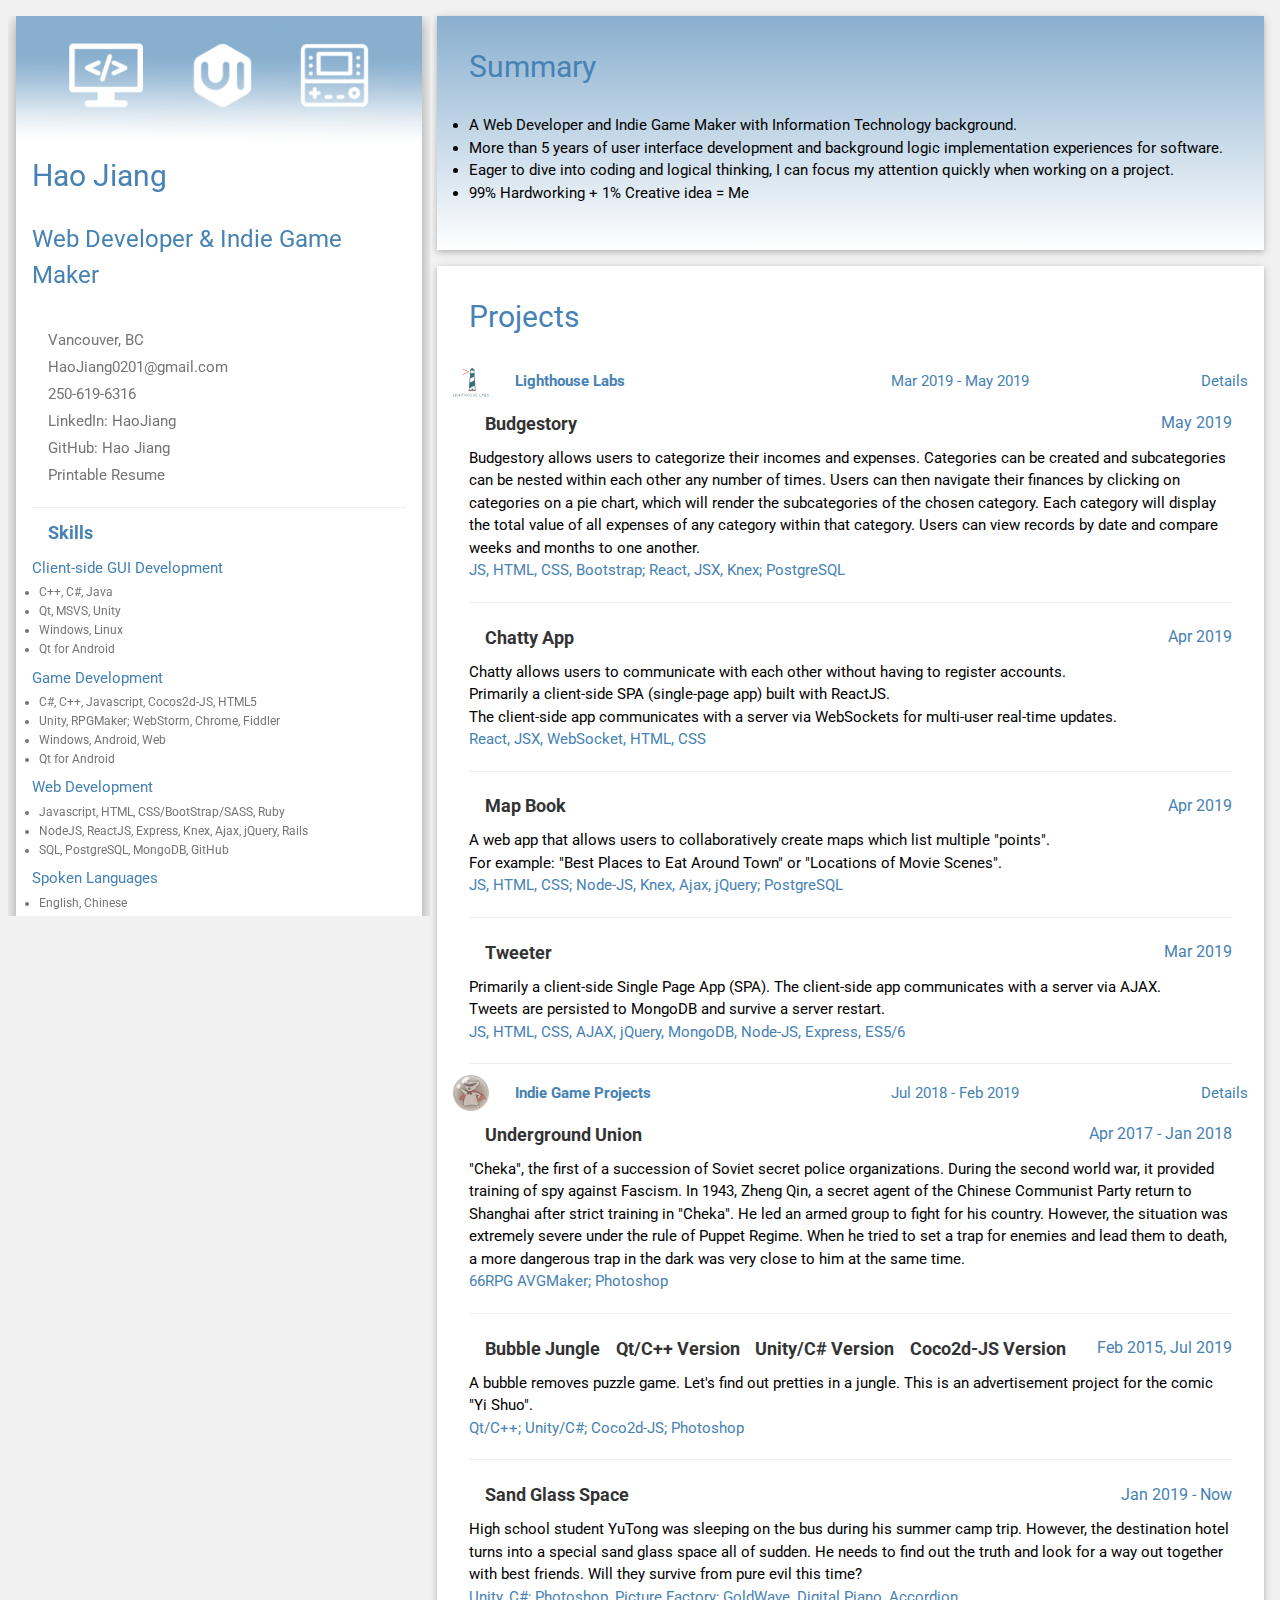
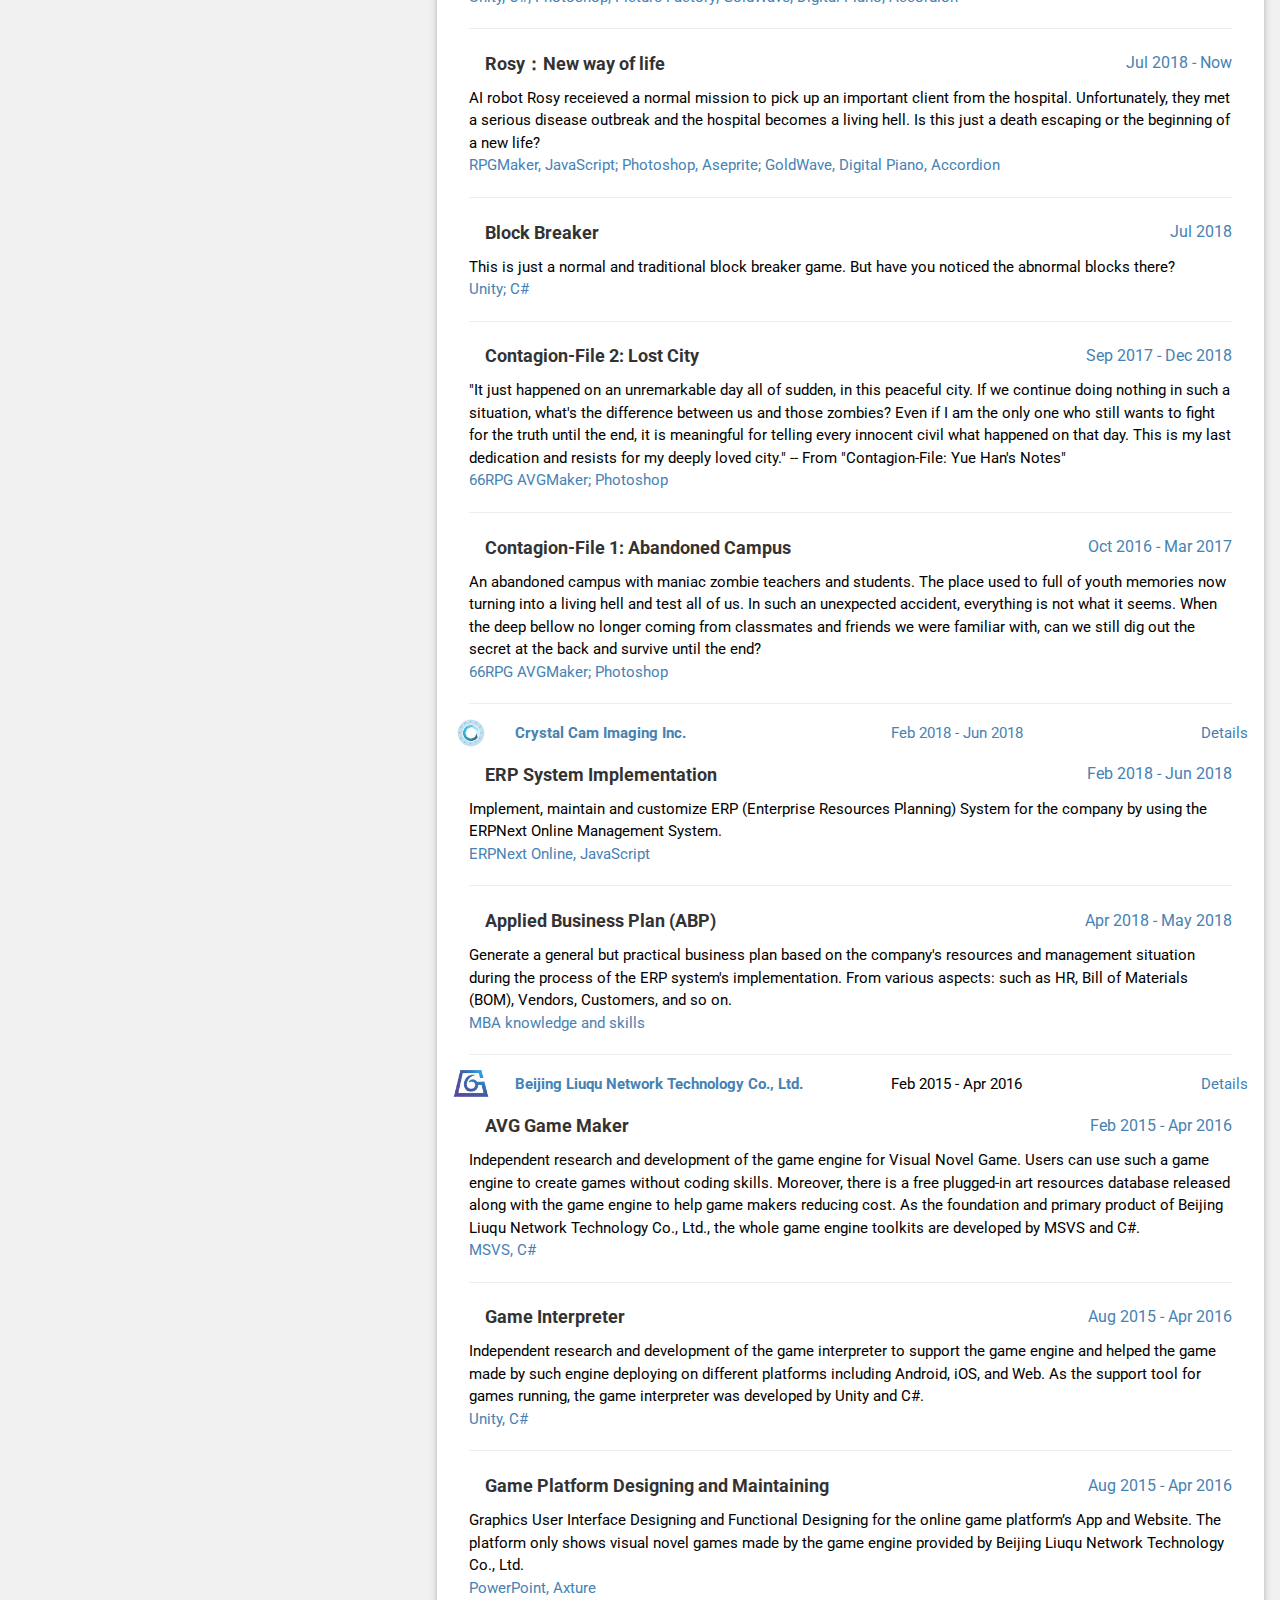
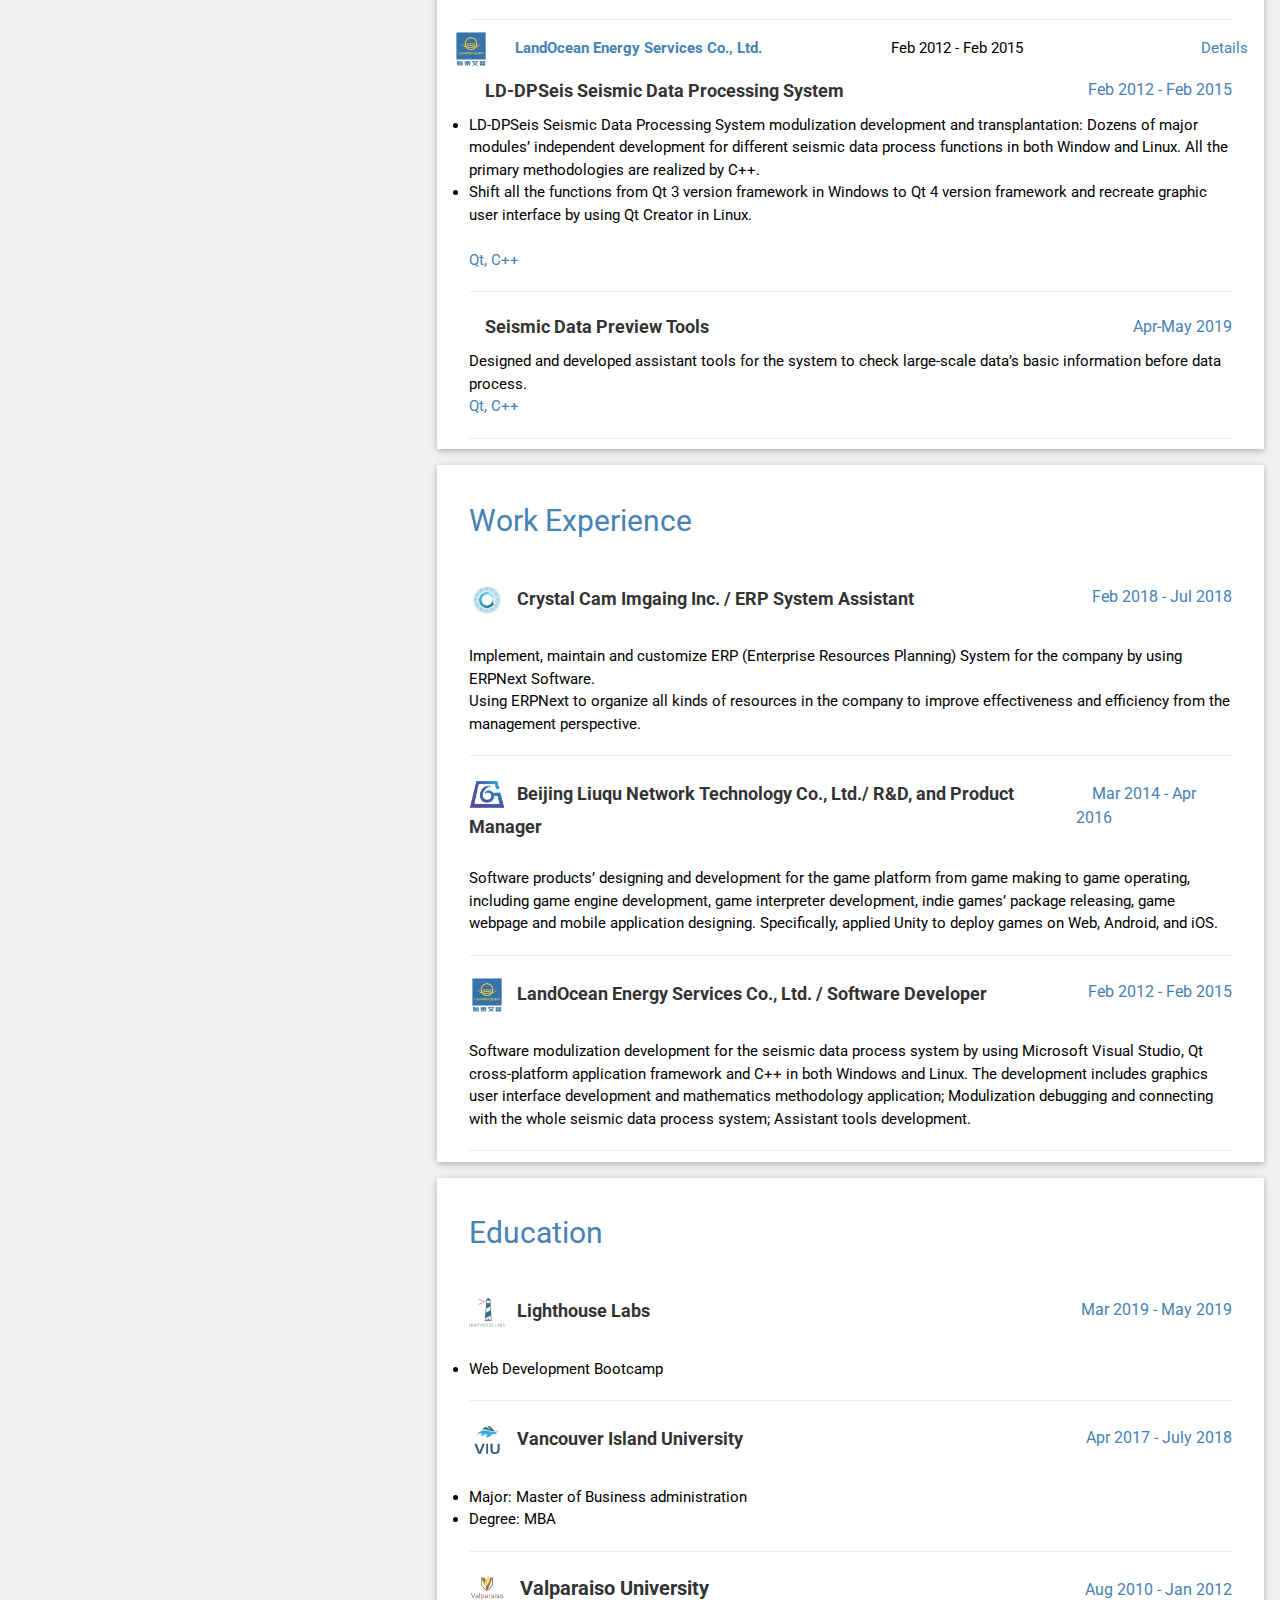
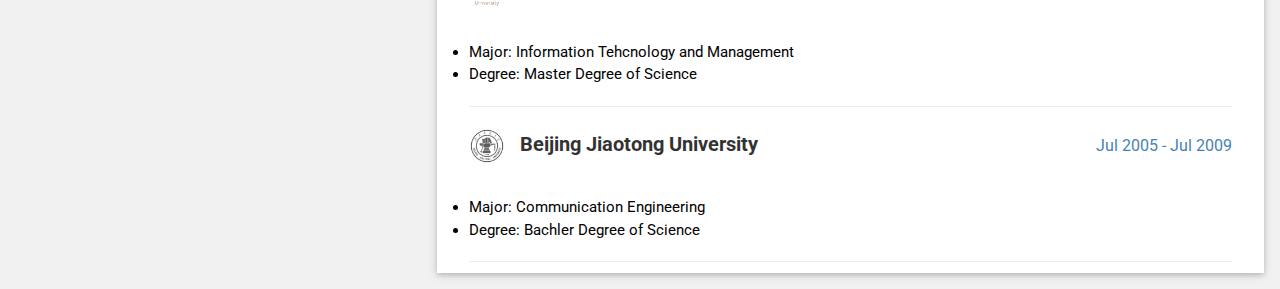
==== index.html @ 22faa34d "Update index.html" ====
<!DOCTYPE html>
<html>
<title>Hao Jiang</title>
<meta charset="UTF-8">
<meta name="viewport" content="width=device-width, initial-scale=1">
<link rel='stylesheet' href='https://fonts.googleapis.com/css?family=Roboto'>
<link rel="stylesheet" href="https://use.fontawesome.com/releases/v5.3.1/css/all.css" integrity="sha384-mzrmE5qonljUremFsqc01SB46JvROS7bZs3IO2EmfFsd15uHvIt+Y8vEf7N7fWAU"
  crossorigin="anonymous">
<link rel="stylesheet" href='css/style.css'>
<link rel="stylesheet" href="https://cdn.staticfile.org/twitter-bootstrap/3.3.7/css/bootstrap.min.css">
<script src="https://cdn.staticfile.org/jquery/2.1.1/jquery.min.js"></script>
<script src="https://cdn.staticfile.org/twitter-bootstrap/3.3.7/js/bootstrap.min.js"></script>


<body class="w3-light-grey">

  <!-- Page Container -->
  <div class="w3-content w3-margin-top" style="max-width:1450px;">

    <!-- The Grid -->
    <div class="w3-row-padding">

      <!-- Left Column -->
      <div class="w3-third left-column">
        <!-- <div class="w3-display-container">
          <div class="w3-display-bottomleft w3-container w3-text-black">
          </div>
        </div> -->
        <div class="w3-white w3-text-grey w3-card-4">
          <img src="images/top-image.png" id="avatar">
          <div class="w3-container main">
            <h2 id="name" class="w3-text-new">Hao Jiang</h2><br>
            <h3 id="profession">Web Developer & Indie Game Maker</h3><br>
            <p><i class="fa fa-home fa-fw w3-margin-right w3-large w3-text-new"></i>Vancouver, BC</p>
            <p><i class="fa fa-envelope fa-fw w3-margin-right w3-large w3-text-new"></i>HaoJiang0201@gmail.com</p>
            <p><i class="fa fa-phone fa-fw w3-margin-right w3-large w3-text-new"></i>250-619-6316</p>
            <p><i class="fab fa-linkedin fa-fw w3-margin-right w3-large w3-text-new"></i><a target="_blank" rel="noopener noreferrer" href="https://www.linkedin.com/in/hao-jiang-82b252139">LinkedIn: HaoJiang</a></p>
            <p><i class="fab fa-github fa-fw w3-margin-right w3-large w3-text-new"></i><a target="_blank" rel="noopener noreferrer" href="https://github.com/HaoJiang0201">GitHub: Hao Jiang</a></p>
            <p><i class="fas fa-download fa-fw w3-margin-right w3-large w3-text-new"></i><a target="_blank" rel="noopener noreferrer" href="https://resume.creddle.io/resume/4p5sglvezrr">Printable Resume</a></p>
            <hr>

            <p class="w3-large w3-text-new"><b><i class="fas fa-user-secret fa-fw w3-margin-right w3-text-new"></i> Skills </b></p>
              <p class="skills-category w3-text-new"><i class=" fa fa-desktop fa-fw w3-text-new"></i> Client-side GUI Development </p>
                <li class="skills-description">C++, C#, Java</li>
                <li class="skills-description">Qt, MSVS, Unity</li>
                <li class="skills-description">Windows, Linux</li>
                <li class="skills-description">Qt for Android</li>
              <p class="skills-category w3-text-new"><i class=" fa fa-gamepad fa-fw w3-text-new"></i> Game Development </p>
                <li class="skills-description">C#, C++, Javascript, Cocos2d-JS, HTML5</li>
                <li class="skills-description">Unity, RPGMaker; WebStorm, Chrome, Fiddler</li>
                <li class="skills-description">Windows, Android, Web</li>
                <li class="skills-description">Qt for Android</li>
              <p class="skills-category w3-text-new"><i class=" fa fa-code fa-fw w3-text-new"></i> Web Development </p>
                <li class="skills-description">Javascript, HTML, CSS/BootStrap/SASS, Ruby</li>
                <li class="skills-description">NodeJS, ReactJS, Express, Knex, Ajax, jQuery, Rails</li>
                <li class="skills-description">SQL, PostgreSQL, MongoDB, GitHub</li>
              <p class="skills-category w3-text-new"><i class=" far fa-comments fa-fw w3-text-new"></i> Spoken Languages </p>
                <li class="skills-description">English, Chinese</li>
              <p class="skills-category w3-text-new"><i class=" fas fa-music fa-fw w3-text-new"></i> Other Abilities </p>
                <li class="skills-description">Accordion, Piano</li>
                <li class="skills-description">Swimming, Skating</li>
              <br><br>
          </div>
        </div>

        <!-- End Left Column -->
      </div>

      <!-- Right Column -->
      <div class="w3-twothird right-column">
        <!-- Summary Area -->
        <div class="w3-container w3-card w3-white w3-margin-bottom content-area">
          <h2 class="w3-padding-12 w3-text-new">
            <i class="far fa-address-card fa-fw w3-margin-right w3-xxlarge" ></i>Summary
          </h2>
          <div class="w3-container">
            <li>A Web Developer and Indie Game Maker with Information Technology background.</li>
            <li>More than 5 years of user interface development and background logic implementation experiences for software.</li>
            <li>Eager to dive into coding and logical thinking, I can focus my attention quickly when working on a project.</li>
            <li>99% Hardworking + 1% Creative idea = Me</li>
            <br>
            <br>
          </div>
        </div>
        <!-- Projects List -->
        <div class="w3-container w3-card w3-white w3-margin-bottom">
          <h2 class="w3-text-new w3-padding-12">
            <i class="fa fa-cubes fa-fw w3-margin-right w3-xxlarge w3-text-new"></i>Projects
          </h2>
          <!-- LHL Projects-->
          <div class="panel panel-default">
            <!-- LHL Projects Header -->
            <div class="panel-heading" style="background-color: white">
              <a data-toggle="collapse" data-parent="#accordion" href="#LHL-Projects">
                <div class="fold-area-header">
                  <img src="images/LHL.png" class="company-logo w3-opacity">
                  <b><p class="panel-title w3-text-new company-name">Lighthouse Labs</p></b>
                  <p class="panel-title w3-text-new fold-area-date"><i class="fa fa-calendar fa-fw"></i>Mar 2019 - May 2019</p>
                  <p class="panel-title w3-text-new">Details</p>
                </div>
              </a>
            </div>
            <!-- LHL Projects Details Inside Folder Area -->
            <div id="LHL-Projects" class="panel-collapse collapse">
              <div class="panel-body">
                <!-- LHL Budget Planner Project -->
                <div class="w3-container">
                  <div class="container-header">
                    <h5 class="w3-opacity"><a class="project-link" href="https://github.com/HaoJiang0201/LHL-P6-Budgestory" target="_blank"><i class="fab fa-github fa-fw w3-margin-right w3-large w3-text-new"></i><b>Budgestory</b></a></h5>
                    <h6 class="w3-text-new"><i class="fa fa-calendar fa-fw w3-margin-right"></i>May 2019</h6>
                  </div>
                  <p>Budgestory allows users to categorize their incomes and expenses.
                    Categories can be created and subcategories can be nested within each other any number of times.
                    Users can then navigate their finances by clicking on categories on a pie chart, which will render the subcategories of the chosen category.
                    Each category will display the total value of all expenses of any category within that category.
                    Users can view records by date and compare weeks and months to one another.</p>
                  <p class="coding-language"> JS, HTML, CSS, Bootstrap; React, JSX, Knex; PostgreSQL</p>
                  <hr>
                </div>
                <!-- LHL Jungle Project -->
                <!-- <div class="w3-container">
                  <div class="container-header">
                    <h5 class="w3-opacity"><a class="project-link" href="https://github.com/HaoJiang0201/LHL-P5-Jungle" target="_blank"><i class="fab fa-github fa-fw w3-margin-right w3-large w3-text-new"></i><b>Jungle</b></a></h5>
                    <h6 class="w3-text-new"><i class="fa fa-calendar fa-fw w3-margin-right"></i>May 2019</h6>
                  </div>
                  <p> An Amazon-like e-commerce marketplace platform for practicing Ruby on Rails.<br>
                      Including all basic functions in the following:<br>
                    <li>products list, details, checkout and review</li>
                    <li>user signup, login, and shopping cart</li>
                    <li>administrator's add, delete, edit products and their categories</li>
                  </p>

                  <p class="coding-language"> Ruby, Rails, PostgreSQL, HTML, CSS</p>
                  <hr>
                </div> -->
                <!-- LHL Chatty App Project -->
                <div class="w3-container">
                  <div class="container-header">
                    <h5 class="w3-opacity"><a class="project-link" href="https://github.com/HaoJiang0201/LHL-P4-ChattyApp" target="_blank"><i class="fab fa-github fa-fw w3-margin-right w3-large w3-text-new"></i><b>Chatty App</b></a></h5>
                    <h6 class="w3-text-new"><i class="fa fa-calendar fa-fw w3-margin-right"></i>Apr 2019</h6>
                  </div>
                  <p>Chatty allows users to communicate with each other without having to register accounts.<br>Primarily a client-side SPA (single-page app) built with ReactJS.<br>
                  The client-side app communicates with a server via WebSockets for multi-user real-time updates.</p>
                  <p class="coding-language"> React, JSX, WebSocket, HTML, CSS</p>
                  <hr>
                </div>
                <!-- LHL Map Book Project -->
                <div class="w3-container">
                  <div class="container-header">
                    <h5 class="w3-opacity"><a class="project-link" href="https://github.com/HaoJiang0201/LHL-P3-Mapbook" target="_blank"><i class="fab fa-github fa-fw w3-margin-right w3-large w3-text-new"></i><b>Map Book</b></a></h5>
                    <h6 class="w3-text-new"><i class="fa fa-calendar fa-fw w3-margin-right"></i>Apr 2019</h6>
                  </div>
                  <p>A web app that allows users to collaboratively create maps which list multiple "points".<br>
                  For example: "Best Places to Eat Around Town" or "Locations of Movie Scenes".</p>
                  <p class="coding-language">JS, HTML, CSS; Node-JS, Knex, Ajax, jQuery; PostgreSQL</p>
                  <hr>
                </div>
                <!-- LHL Tweeter Project -->
                <div class="w3-container">
                  <div class="container-header">
                    <h5 class="w3-opacity"><a class="project-link" href="https://github.com/HaoJiang0201/LHL-P2-Tweeter" target="_blank"><i class="fab fa-github fa-fw w3-margin-right w3-large w3-text-new"></i><b>Tweeter</b></a></h5>
                    <h6 class="w3-text-new"><i class="fa fa-calendar fa-fw w3-margin-right"></i>Mar 2019</h6>
                  </div>
                  <p>Primarily a client-side Single Page App (SPA). The client-side app communicates with a server via AJAX.<br>Tweets are persisted to MongoDB and survive a server restart.</p>
                  <p class="coding-language">JS, HTML, CSS, AJAX, jQuery, MongoDB, Node-JS, Express, ES5/6</p>
                  <hr>
                </div>
                <!-- LHL Tiny App Project -->
                <!-- <div class="w3-container">
                  <div class="container-header">
                    <h5 class="w3-opacity"><a class="project-link" href="https://github.com/HaoJiang0201/LHL-P1-TinyApp" target="_blank"><i class="fab fa-github fa-fw w3-margin-right w3-large w3-text-new"></i><b>Tiny App</b></a></h5>
                    <h6 class="w3-text-new"><i class="fa fa-calendar fa-fw w3-margin-right"></i>March 2019</h6>
                  </div>
                  <p>A full stack web app built with Node and Express that allows users to shorten long URLs.</p>
                  <p class="coding-language">JS, HTML, CSS, Node-JS, Express, ES5/6</p>
                  <hr>
                </div> -->
              </div>
            </div>
          </div>

          <!-- Indie Game Projects-->
          <div class="panel panel-default">
            <!-- Indie Game Projects Header -->
            <div class="panel-heading" style="background-color: white">
              <a data-toggle="collapse" data-parent="#accordion" href="#IndieGame-Projects">
                <div class="fold-area-header">
                  <img src="images/HaoYuStudio.png" class="company-logo w3-opacity">
                  <b><p class="panel-title w3-text-new company-name">Indie Game Projects</p></b>
                  <p class="panel-title w3-text-new fold-area-date"><i class="fa fa-calendar fa-fw"></i>Jul 2018 - Feb 2019</p>
                  <p class="panel-title w3-text-new">Details</p>
                </div>
              </a>
            </div>
            <!-- HaoYuStudio Projects Details Inside Folder Area -->
            <div id="IndieGame-Projects" class="panel-collapse collapse">
              <div class="panel-body">
			  
				<!-- HaoYuStudio Underground Joint -->
                <div class="w3-container">
                  <div class="container-header">
                    <h5 class="w3-opacity"><a class="project-link" href="https://github.com/HaoJiang0201/Unity-UndergroundUnion" target="_blank">
                      <i class="fab fa-github fa-fw w3-margin-right w3-large w3-text-new"></i><b>Underground Union</b></a>
                    </h5>
                    <h6 class="w3-text-new"><i class="fa fa-calendar fa-fw w3-margin-right"></i>Apr 2017 - Jan 2018</h6>
                  </div>
                  <p>"Cheka", the first of a succession of Soviet secret police organizations.
                    During the second world war, it provided training of spy against Fascism.
                    In 1943, Zheng Qin, a secret agent of the Chinese Communist Party return to Shanghai after strict training in "Cheka".
                    He led an armed group to fight for his country. However, the situation was extremely severe under the rule of Puppet Regime.
                    When he tried to set a trap for enemies and lead them to death, a more dangerous trap in the dark was very close to him at the same time.</p>
                  <p class="coding-language">66RPG AVGMaker; Photoshop</p>
                  <hr>
                </div>
				
				<!-- HaoYuStudio Bubble Jungle -->
                <div class="w3-container">
                  <div class="container-header">
                    <h5 class="w3-opacity"><i class="fab fa-github fa-fw w3-margin-right w3-large w3-text-new"></i><b>Bubble Jungle&nbsp;&nbsp;</b></h5>
					<a class="project-link" href="https://github.com/HaoJiang0201/Qt-BubbleJungle" target="_blank">
						<h5 class="w3-opacity"><b>Qt/C++ Version&nbsp;&nbsp;</b></h5>
					</a>
					<a class="project-link" href="https://github.com/HaoJiang0201/Unity-BubbleJungle" target="_blank">
						<h5 class="w3-opacity"><b>Unity/C# Version&nbsp;&nbsp;</b></h5>
					</a>
					<a class="project-link" href="https://github.com/HaoJiang0201/Cocos2d-JS-BubbleJungle" target="_blank">
						<h5 class="w3-opacity"><b>Coco2d-JS Version&nbsp;&nbsp;</b></h5>
					</a>
					<h6 class="w3-text-new"><i class="fa fa-calendar fa-fw w3-margin-right"></i>Feb 2015, Jul 2019</h6>
                  </div>
				  
                  <p>A bubble removes puzzle game. Let's find out pretties in a jungle.
				  This is an advertisement project for the comic "Yi Shuo".</p>
                  <p class="coding-language">Qt/C++; Unity/C#; Coco2d-JS; Photoshop</p>
                  <hr>
                </div>
			  
			  
                <!-- HaoYuStudio Sand Glass Space -->
                <div class="w3-container">
                  <div class="container-header">
                    <h5 class="w3-opacity"><a class="project-link" href="https://github.com/HaoJiang0201/Unity-Sand-Glass-Space" target="_blank">
						<i class="fab fa-github fa-fw w3-margin-right w3-large w3-text-new"></i><b>Sand Glass Space</b></a>
					</h5>
                    <h6 class="w3-text-new"><i class="fa fa-calendar fa-fw w3-margin-right"></i>Jan 2019 - Now</h6>
                  </div>
                  <p> High school student YuTong was sleeping on the bus during his summer camp trip.
				  However, the destination hotel turns into a special sand glass space all of sudden.
				  He needs to find out the truth and look for a way out together with best friends.
				  Will they survive from pure evil this time?</p>
                  <p class="coding-language">Unity, C#; Photoshop, Picture Factory; GoldWave, Digital Piano, Accordion</p>
                  <hr>
                </div>
                <!-- HaoYuStudio Rosy -->
                <div class="w3-container">
                  <div class="container-header">
                    <h5 class="w3-opacity"><a class="project-link" href="https://github.com/HaoJiang0201/Rosy-New-way-of-life" target="_blank">
						<i class="fab fa-github fa-fw w3-margin-right w3-large w3-text-new"></i><b>Rosy：New way of life</b></a>
					</h5>
                    <h6 class="w3-text-new"><i class="fa fa-calendar fa-fw w3-margin-right"></i>Jul 2018 - Now</h6>
                  </div>
                  <p>AI robot Rosy receieved a normal mission to pick up an important client from the hospital.
				  Unfortunately, they met a serious disease outbreak and the hospital becomes a living hell.
				  Is this just a death escaping or the beginning of a new life?</p>
                  <p class="coding-language">RPGMaker, JavaScript; Photoshop, Aseprite; GoldWave, Digital Piano, Accordion</p>
                  <hr>
                </div>
				
				<!-- HaoYuStudio Block Breaker -->
                <div class="w3-container">
                  <div class="container-header">
                    <h5 class="w3-opacity">
						<a class="project-link" href="https://github.com/HaoJiang0201/Unity-BlockBreaker" target="_blank">
							<i class="fab fa-github fa-fw w3-margin-right w3-large w3-text-new"></i><b>Block Breaker</b>
						</a>
                    </h5>
                    <h6 class="w3-text-new"><i class="fa fa-calendar fa-fw w3-margin-right"></i>Jul 2018</h6>
                  </div>
                  <p>This is just a normal and traditional block breaker game. But have you noticed the abnormal blocks there?</p>
                  <p class="coding-language">Unity; C#</p>
                  <hr>
                </div>
                
                <!-- HaoYuStudio Contagion-File 2: Lost City -->
                <div class="w3-container">
                  <div class="container-header">
                    <h5 class="w3-opacity"><a class="project-link" href="http://www.66rpg.com/game/1037228" target="_blank">
                      <i class="fab fa-github fa-fw w3-margin-right w3-large w3-text-new"></i><b>Contagion-File 2: Lost City</b></a>
                    </h5>
                    <h6 class="w3-text-new"><i class="fa fa-calendar fa-fw w3-margin-right"></i>Sep 2017 - Dec 2018</h6>
                  </div>
                  <p>"It just happened on an unremarkable day all of sudden, in this peaceful city.
                    If we continue doing nothing in such a situation, what's the difference between us and those zombies?
                    Even if I am the only one who still wants to fight for the truth until the end, it is meaningful for telling every innocent civil what happened on that day.
                    This is my last dedication and resists for my deeply loved city."
                    -- From "Contagion-File: Yue Han's Notes"</p>
                  <p class="coding-language">66RPG AVGMaker; Photoshop</p>
                  <hr>
                </div>
                <!-- HaoYuStudio Contagion-File 1: Abandoned Campus -->
                <div class="w3-container">
                  <div class="container-header">
                    <h5 class="w3-opacity"><a class="project-link" href="http://www.66rpg.com/game/732823" target="_blank">
                      <i class="fab fa-github fa-fw w3-margin-right w3-large w3-text-new"></i><b>Contagion-File 1: Abandoned Campus</b></a>
                    </h5>
                    <h6 class="w3-text-new"><i class="fa fa-calendar fa-fw w3-margin-right"></i>Oct 2016 - Mar 2017</h6>
                  </div>
                  <p>An abandoned campus with maniac zombie teachers and students.
                    The place used to full of youth memories now turning into a living hell and test all of us.
                    In such an unexpected accident, everything is not what it seems.
                    When the deep bellow no longer coming from classmates and friends we were familiar with,
                    can we still dig out the secret at the back and survive until the end?</p>
                  <p class="coding-language">66RPG AVGMaker; Photoshop</p>
                  <hr>
                </div>
              </div>
            </div>
          </div>

          <!-- CCII Projects-->
          <div class="panel panel-default">
            <!-- CCII Projects Header -->
            <div class="panel-heading" style="background-color: white">
              <a data-toggle="collapse" data-parent="#accordion" href="#CCII-Projects">
                <div class="fold-area-header">
                  <img src="images/CCII.png" class="company-logo w3-opacity">
                  <b><p class="panel-title w3-text-new company-name">Crystal Cam Imaging Inc.</p></b>
                  <p class="panel-title w3-text-new fold-area-date"><i class="fa fa-calendar fa-fw"></i>Feb 2018 - Jun 2018</p>
                  <p class="panel-title w3-text-new">Details</p>
                </div>
              </a>
            </div>
            <!-- CCII Projects Details Inside Folder Area -->
            <div id="CCII-Projects" class="panel-collapse collapse">
              <div class="panel-body">
                <!-- CCII ERPNext System -->
                <div class="w3-container">
                  <div class="container-header">
                    <h5 class="w3-opacity"><i class="fab fa-github fa-fw w3-margin-right w3-large w3-text-new"></i><b>ERP System Implementation</b></a></h5>
                    <h6 class="w3-text-new"><i class="fa fa-calendar fa-fw w3-margin-right"></i>Feb 2018 - Jun 2018</h6>
                  </div>
                  <p> Implement, maintain and customize ERP (Enterprise Resources Planning)
                  System for the company by using the ERPNext Online Management System.</p>
                  <p class="coding-language">ERPNext Online, JavaScript</p>
                  <hr>
                </div>
                <!-- CCII ABP -->
                <div class="w3-container">
                  <div class="container-header">
                    <h5 class="w3-opacity"><i class="fab fa-github fa-fw w3-margin-right w3-large w3-text-new"></i><b>Applied Business Plan (ABP)</b></a></h5>
                    <h6 class="w3-text-new"><i class="fa fa-calendar fa-fw w3-margin-right"></i>Apr 2018 - May 2018</h6>
                  </div>
                  <p>Generate a general but practical business plan based on the company's resources and management situation during the process of the ERP system's implementation. From various aspects: such as HR, Bill of Materials (BOM), Vendors, Customers, and so on.</p>
                  <p class="coding-language">MBA knowledge and skills</p>
                  <hr>
                </div>
              </div>
            </div>
          </div>

          <!-- 66RPG Projects-->
          <div class="panel panel-default">
            <!-- 66RPG Projects Header -->
            <div class="panel-heading" style="background-color: white">
              <a data-toggle="collapse" data-parent="#accordion" href="#66RPG-Projects">
                <div class="fold-area-header">
                  <img src="images/66RPG.png" class="company-logo w3-opacity">
                  <b><p class="panel-title w3-text-new company-name">Beijing Liuqu Network Technology Co., Ltd.</p></b>
                  <p class="panel-title fold-area-date"><i class="fa fa-calendar fa-fw"></i>Feb 2015 - Apr 2016</p>
                  <p class="panel-title w3-text-new">Details</p>
                </div>
              </a>
            </div>
            <!-- 66RPG Projects Details Inside Folder Area -->
            <div id="66RPG-Projects" class="panel-collapse collapse">
              <div class="panel-body">
                <!-- 66RPG AVG Game Maker -->
                <div class="w3-container">
                  <div class="container-header">
                    <h5 class="w3-opacity"><i class="fab fa-github fa-fw w3-margin-right w3-large w3-text-new"></i><b>AVG Game Maker</b></a></h5>
                    <h6 class="w3-text-new"><i class="fa fa-calendar fa-fw w3-margin-right"></i>Feb 2015 - Apr 2016</h6>
                  </div>
                  <p>Independent research and development of the game engine for Visual Novel Game. Users can use such a game engine to create games without coding skills. Moreover, there is a free plugged-in art resources database released along with the game engine to help game makers reducing cost. As the foundation and primary product of Beijing Liuqu Network Technology Co., Ltd., the whole game engine toolkits are developed by MSVS and C#.</p>
                  <p class="coding-language">MSVS, C#</p>
                  <hr>
                </div>
                <!-- 66RPG Game Interpreter -->
                <div class="w3-container">
                  <div class="container-header">
                    <h5 class="w3-opacity"><i class="fab fa-github fa-fw w3-margin-right w3-large w3-text-new"></i><b>Game Interpreter</b></a></h5>
                    <h6 class="w3-text-new"><i class="fa fa-calendar fa-fw w3-margin-right"></i>Aug 2015 - Apr 2016</h6>
                  </div>
                  <p>Independent research and development of the game interpreter to support the game engine and helped the game made by such engine deploying on different platforms including Android, iOS, and Web. As the support tool for games running, the game interpreter was developed by Unity and C#.</p>
                  <p class="coding-language">Unity, C#</p>
                  <hr>
                </div>
                <!-- Product Designing -->
                <div class="w3-container">
                  <div class="container-header">
                    <h5 class="w3-opacity"><i class="fab fa-github fa-fw w3-margin-right w3-large w3-text-new"></i><b>Game Platform Designing and Maintaining</b></a></h5>
                    <h6 class="w3-text-new"><i class="fa fa-calendar fa-fw w3-margin-right"></i>Aug 2015 - Apr 2016</h6>
                  </div>
                  <p>Graphics User Interface Designing and Functional Designing for the online game platform’s App and Website. The platform only shows visual novel games made by the game engine provided by Beijing Liuqu Network Technology Co., Ltd.</p>
                  <p class="coding-language">PowerPoint, Axture</p>
                  <hr>
                </div>
              </div>
            </div>
          </div>
          <!-- Landocean Projects-->
          <div class="panel panel-default">
            <!-- Landocean Projects Header -->
            <div class="panel-heading" style="background-color: white">
              <a data-toggle="collapse" data-parent="#accordion" href="#Landocean-Projects">
                <div class="fold-area-header">
                  <img src="images/Landocean.png" class="company-logo w3-opacity">
                  <b><p class="panel-title w3-text-new company-name">LandOcean Energy Services Co., Ltd.</p></b>
                  <p class="panel-title fold-area-date"><i class="fa fa-calendar fa-fw"></i>Feb 2012 - Feb 2015</p>
                  <p class="panel-title w3-text-new">Details</p>
                </div>
              </a>
            </div>
            <!-- Landocean Projects Details Inside Folder Area -->
            <div id="Landocean-Projects" class="panel-collapse collapse">
              <div class="panel-body">
                <!-- Landocean LD-DPSeis Seismic Data Processing System -->
                <div class="w3-container">
                  <div class="container-header">
                    <h5 class="w3-opacity"><i class="fab fa-github fa-fw w3-margin-right w3-large w3-text-new"></i><b>LD-DPSeis Seismic Data Processing System</b></a></h5>
                    <h6 class="w3-text-new"><i class="fa fa-calendar fa-fw w3-margin-right"></i>Feb 2012 - Feb 2015</h6>
                  </div>
                  <li>LD-DPSeis Seismic Data Processing System modulization development and transplantation: Dozens of major modules’ independent development for different seismic data process functions in both Window and Linux. All the primary methodologies are realized by C++.</li>
                  <li>Shift all the functions from Qt 3 version framework in Windows to Qt 4 version framework and recreate graphic user interface by using Qt Creator in Linux.</li><br>
                  <p class="coding-language">Qt, C++</p>
                  <hr>
                </div>
                <!-- Landocean Seismic Data Preview Tools -->
                <div class="w3-container">
                  <div class="container-header">
                    <h5 class="w3-opacity"><i class="fab fa-github fa-fw w3-margin-right w3-large w3-text-new"></i><b>Seismic Data Preview Tools</b></a></h5>
                    <h6 class="w3-text-new"><i class="fa fa-calendar fa-fw w3-margin-right"></i>Apr-May 2019</h6>
                  </div>
                  <p>Designed and developed assistant tools for the system to check large-scale data’s basic information before data process.</p>
                  <p class="coding-language">Qt, C++</p>
                  <hr>
                </div>
              </div>
            </div>
          </div>
          <!-- BJJT Projects-->
          <!-- <div class="panel panel-default">
            <div class="panel-heading" style="background-color: white">
              <a data-toggle="collapse" data-parent="#accordion" href="#BJJT-Projects">
                <div class="fold-area-header">
                  <img src="images/BJJT.png" class="company-logo w3-opacity">
                  <b><p class="panel-title w3-text-new company-name">Beijing Jiaotong University</p></b>
                  <p class="panel-title fold-area-date"><i class="fa fa-calendar fa-fw"></i>Jul 2005 - Jul 2009</p>
                  <p class="panel-title w3-text-new">Details</p>
                </div>
              </a>
            </div>
            <div id="BJJT-Projects" class="panel-collapse collapse">
              <div class="panel-body">
                <div class="w3-container">
                  <div class="container-header">
                    <h5 class="w3-opacity"><a class="project-link" href="https://github.com/silviabon/tandem-patient-portal" target="_blank"><i class="fab fa-github fa-fw w3-margin-right w3-large w3-text-new"></i><b>ERP System Implementation</b></a></h5>
                    <h6 class="w3-text-new"><i class="fa fa-calendar fa-fw w3-margin-right"></i>Feb-Jun 2019</h6>
                  </div>
                  <p> Implement, maintain and customize ERP (Enterprise Resources Planning)
                  System for the company by using ERPNext Online Management System.</p>
                  <p class="coding-language">ERPNext Online, JavaScript</p>
                  <hr>
                </div>
              </div>
            </div>
          </div> -->
        </div>
        <!-- Work Experiences -->
        <div class="w3-container w3-card w3-white w3-margin-bottom">
          <h2 class="w3-text-new w3-padding-16"><i class="fa fa-suitcase fa-fw w3-margin-right w3-xxlarge w3-text-new"></i>Work Experience</h2>
          <!-- HaoYu Studio -->
<!--           <div class="w3-container">
            <div class="container-header">
              <h5 class="w3-opacity"><b>Indie Game Maker / HaoYu Studio</b></h5>
              <h6 class="w3-text-new"><i class="fa fa-calendar fa-fw w3-margin-right"></i>Apr 2016 - Now</h6>
            </div>
            <p>Volunteering at TMP as Frontend Web Developer. </p>
             <p> HTML, CSS, JavaScript, React.</p>
            <hr>
          </div> -->
          <!-- CCII -->
          <div class="w3-container">
            <div class="container-header">
              <h5 class="w3-opacity w3-large"><img src="images/CCII.png" class="company-logo"><b>&nbsp;&nbsp;&nbsp;Crystal Cam Imgaing Inc. / ERP System Assistant</b></h5>
              <h6 class="w3-text-new"><i class="fa fa-calendar fa-fw w3-margin-right"></i>Feb 2018 - Jul 2018</h6>
            </div>
            <br><p>Implement, maintain and customize ERP (Enterprise Resources Planning) System for the company by using ERPNext Software.<br>
            Using ERPNext to organize all kinds of resources in the company to improve effectiveness and efficiency from the management perspective.</p>
            <hr>
          </div>
          <!-- 66RPG -->
          <div class="w3-container">
            <div class="container-header">
              <h5 class="w3-opacity w3-large"><img src="images/66RPG.png" class="company-logo"><b>&nbsp;&nbsp;&nbsp;Beijing Liuqu Network Technology Co., Ltd./ R&D, and Product Manager</b></h5>
              <h6 class="w3-text-new"><i class="fa fa-calendar fa-fw w3-margin-right"></i>Mar 2014 - Apr 2016</h6>
            </div>
            <br><p>Software products’ designing and development for the game platform from game making to game operating, including game engine development, game interpreter development, indie games’ package releasing, game webpage and mobile application designing. Specifically, applied Unity to deploy games on Web, Android, and iOS.</p>
            <hr>
          </div>
          <!-- Landocean -->
          <div class="w3-container">
            <div class="container-header">
              <h5 class="w3-opacity w3-large"><img src="images/Landocean.png" class="company-logo"><b>&nbsp;&nbsp;&nbsp;LandOcean Energy Services Co., Ltd. / Software Developer</b></h5>
              <h6 class="w3-text-new"><i class="fa fa-calendar fa-fw w3-margin-right"></i>Feb 2012 - Feb 2015</h6>
            </div>
            <br><p>Software modulization development for the seismic data process system by using Microsoft Visual Studio, Qt cross-platform application framework and C++ in both Windows and Linux.
            The development includes graphics user interface development and mathematics methodology application; Modulization debugging and connecting with the whole seismic data process system; Assistant tools development.</p>
            <hr>
          </div>
          <!-- <div class="w3-container">
            <div class="container-header">
              <h5 class="w3-opacity w3-large"><img src="images/BJJT.png" class="company-logo"><b>&nbsp;&nbsp;&nbsp;Beijing Jiaotong University IT Lab. / Software Developer</b></h5>
              <h6 class="w3-text-new"><i class="fa fa-calendar fa-fw w3-margin-right"></i>Jul 2005 - Jul 2009</h6>
            </div>
            <br><p>Developed software tools for communication engineering scientific research under professor’s guidance, which belong to 2008 Beijing undergraduate students’ innovation and practice projects.
            Included a specific software’s development and application for large-scale network’s data process and analysis.</p>
            <hr>
          </div> -->
        </div>
        <!-- Education -->
        <div class="w3-container w3-card w3-white w3-margin-bottom">
          <h2 class="w3-text-new w3-padding-16"><i class="fas fa-user-graduate fa-fw w3-margin-right w3-xxlarge w3-text-new"></i>Education</h2>
          <!-- <div class="w3-container">
            <div class="container-header">
              <h5 class="w3-opacity w3-large"><img src="images/Udemy.png" class="company-logo"><b>&nbsp;&nbsp;&nbsp;Udemy Online Courses</b></h5>
              <h6 class="w3-text-new"><i class="fa fa-calendar fa-fw w3-margin-right"></i>Jul 2018 - Current</h6>
            </div>
            <br><li>C# Unity Developer 2D: Learn to Code Making Games</li>
            <hr>
          </div> -->
          <div class="w3-container">
            <div class="container-header">
              <h5 class="w3-opacity w3-large"><img src="images/LHL.png" class="company-logo"><b>&nbsp;&nbsp;&nbsp;Lighthouse Labs</b></h5>
              <h6 class="w3-text-new"><i class="fa fa-calendar fa-fw w3-margin-right"></i>Mar 2019 - May 2019</h6>
            </div>
            <br><li>Web Development Bootcamp</li>
            <hr>
          </div>
          <div class="w3-container">
            <div class="container-header">
              <h5 class="w3-opacity w3-large"><img src="images/VIU.png" class="company-logo"><b>&nbsp;&nbsp;&nbsp;Vancouver Island University</b></h5>
              <h6 class="w3-text-new"><i class="fa fa-calendar fa-fw w3-margin-right"></i>Apr 2017 - July 2018</h6>
            </div>
            <br><li>Major: Master of Business administration</li>
            <li>Degree: MBA</li>
            <hr>
          </div>
          <div class="w3-container">
            <div class="container-header">
              <h4 class="w3-opacity"><img src="images/VU.png" class="company-logo"><b>&nbsp;&nbsp;&nbsp;Valparaiso University</b></h4>
              <h6 class="w3-text-new"><i class="fa fa-calendar fa-fw w3-margin-right"></i>Aug 2010 - Jan 2012</h6>
            </div>
            <br><li>Major: Information Tehcnology and Management</li>
            <li>Degree: Master Degree of Science</li>
            <hr>
          </div>
          <div class="w3-container">
            <div class="container-header">
              <h4 class="w3-opacity"><img src="images/BJJT.png" class="company-logo"><b>&nbsp;&nbsp;&nbsp;Beijing Jiaotong University</b></h4>
              <h6 class="w3-text-new"><i class="fa fa-calendar fa-fw w3-margin-right"></i>Jul 2005 - Jul 2009</h6>
            </div>
            <br><li>Major: Communication Engineering</li>
            <li>Degree: Bachler Degree of Science</li>
            <hr>
          </div>

        </div>

        <!-- End Right Column -->
      </div>

      <!-- End Grid -->
    </div>

    <!-- End Page Container -->
  </div>

</body>

</html>
---- css/style.css ----
/* W3.CSS 4.10 February 2018 by Jan Egil and Borge Refsnes */
html{box-sizing:border-box}*,*:before,*:after{box-sizing:inherit}
/* Extract from normalize.css by Nicolas Gallagher and Jonathan Neal git.io/normalize */
html{-ms-text-size-adjust:100%;-webkit-text-size-adjust:100%}body{margin:0}
article,aside,details,figcaption,figure,footer,header,main,menu,nav,section,summary{display:block}
audio,canvas,progress,video{display:inline-block}progress{vertical-align:baseline}
audio:not([controls]){display:none;height:0}[hidden],template{display:none}
a{background-color:transparent;-webkit-text-decoration-skip:objects}
a:active,a:hover{outline-width:0;}abbr[title]{border-bottom:none;text-decoration:underline;text-decoration:underline dotted}
dfn{font-style:italic}mark{background:#ff0;color:#000}
small{font-size:80%}sub,sup{font-size:75%;line-height:0;position:relative;vertical-align:baseline}
sub{bottom:-0.25em}sup{top:-0.5em}figure{margin:1em 40px}img{border-style:none}svg:not(:root){overflow:hidden}
code,kbd,pre,samp{font-family:monospace,monospace;font-size:1em}hr{box-sizing:content-box;height:0;overflow:visible}
button,input,select,textarea{font:inherit;margin:0}optgroup{font-weight:bold}
button,input{overflow:visible}button,select{text-transform:none}
button,html [type=button],[type=reset],[type=submit]{-webkit-appearance:button}
button::-moz-focus-inner, [type=button]::-moz-focus-inner, [type=reset]::-moz-focus-inner, [type=submit]::-moz-focus-inner{border-style:none;padding:0}
button:-moz-focusring, [type=button]:-moz-focusring, [type=reset]:-moz-focusring, [type=submit]:-moz-focusring{outline:1px dotted ButtonText}
fieldset{border:1px solid #c0c0c0;margin:0 2px;padding:.35em .625em .75em}
legend{color:inherit;display:table;max-width:100%;padding:0;white-space:normal}textarea{overflow:auto}
[type=checkbox],[type=radio]{padding:0}
[type=number]::-webkit-inner-spin-button,[type=number]::-webkit-outer-spin-button{height:auto}
[type=search]{-webkit-appearance:textfield;outline-offset:-2px}
[type=search]::-webkit-search-cancel-button,[type=search]::-webkit-search-decoration{-webkit-appearance:none}
::-webkit-input-placeholder{color:inherit;opacity:0.54}
::-webkit-file-upload-button{-webkit-appearance:button;font:inherit}
/*#006f83*/
/* End extract */
html,body{font-family: "Roboto", sans-serif;font-size:15px;line-height:1.5}html{overflow-x:hidden}
h1{font-size:36px; color: #4682b4 }h2{font-size:30px}h3{font-size:24px}h4{font-size:20px}h5{font-size:18px}h6{font-size:16px}.w3-serif{font-family:serif}
h1,h2,h3,h4,h5,h6{font-family: "Roboto", sans-serif;font-weight:400;margin:10px 0}.w3-wide{letter-spacing:4px}
p{margin: 0;}
a:hover{color: #4682b4; font-weight: bold; }
.project-link:hover{ display: block; -webkit-transform: scale(1.1);}
hr{border:0;border-top:1.5px solid #eee;margin:20px 0; margin-block-end: 0.7em;}
.w3-image{max-width:100%;height:auto}img{vertical-align:middle}a{color:inherit}
.w3-table,.w3-table-all{border-collapse:collapse;border-spacing:0;width:100%;display:table}.w3-table-all{border:1px solid #ccc}
.w3-bordered tr,.w3-table-all tr{border-bottom:1px solid #ddd}.w3-striped tbody tr:nth-child(even){background-color:#f1f1f1}
.w3-table-all tr:nth-child(odd){background-color:#fff}.w3-table-all tr:nth-child(even){background-color:#f1f1f1}
.w3-hoverable tbody tr:hover,.w3-ul.w3-hoverable li:hover{background-color:#ccc}.w3-centered tr th,.w3-centered tr td{text-align:center}
.w3-table td,.w3-table th,.w3-table-all td,.w3-table-all th{padding:8px 8px;display:table-cell;text-align:left;vertical-align:top}
.w3-table th:first-child,.w3-table td:first-child,.w3-table-all th:first-child,.w3-table-all td:first-child{padding-left:16px}
.w3-btn,.w3-button{border:none;display:inline-block;padding:8px 16px;vertical-align:middle;overflow:hidden;text-decoration:none;color:inherit;background-color:inherit;text-align:center;cursor:pointer;white-space:nowrap}
.w3-btn:hover{box-shadow:0 8px 16px 0 rgba(0,0,0,0.2),0 6px 20px 0 rgba(0,0,0,0.19)}
.w3-btn,.w3-button{-webkit-touch-callout:none;-webkit-user-select:none;-khtml-user-select:none;-moz-user-select:none;-ms-user-select:none;user-select:none}
.w3-disabled,.w3-btn:disabled,.w3-button:disabled{cursor:not-allowed;opacity:0.3}.w3-disabled *,:disabled *{pointer-events:none}
.w3-btn.w3-disabled:hover,.w3-btn:disabled:hover{box-shadow:none}
.w3-badge,.w3-tag{background-color:#000;color:#fff;display:inline-block;padding-left:8px;padding-right:8px;text-align:center}.w3-badge{border-radius:50%}
.w3-ul{list-style-type:none;padding:0;margin:0}.w3-ul li{padding:8px 16px;border-bottom:1px solid #ddd}.w3-ul li:last-child{border-bottom:none}
.w3-tooltip,.w3-display-container{position:relative;}.w3-tooltip .w3-text{display:none}.w3-tooltip:hover .w3-text{display:inline-block}
.w3-ripple:active{opacity:0.5}.w3-ripple{transition:opacity 0s}
.w3-input{padding:8px;display:block;border:none;border-bottom:1px solid #ccc;width:100%}
.w3-select{padding:9px 0;width:100%;border:none;border-bottom:1px solid #ccc}
.w3-dropdown-click,.w3-dropdown-hover{position:relative;display:inline-block;cursor:pointer}
.w3-dropdown-hover:hover .w3-dropdown-content{display:block}
.w3-dropdown-hover:first-child,.w3-dropdown-click:hover{background-color:#ccc;color:#000}
.w3-dropdown-hover:hover > .w3-button:first-child,.w3-dropdown-click:hover > .w3-button:first-child{background-color:#ccc;color:#000}
.w3-dropdown-content{cursor:auto;color:#000;background-color:#fff;display:none;position:absolute;min-width:160px;margin:0;padding:0;z-index:1}
.w3-check,.w3-radio{width:24px;height:24px;position:relative;top:6px}
.w3-sidebar{height:100%;width:200px;background-color:#fff;position:fixed!important;z-index:1;overflow:auto}
.w3-bar-block .w3-dropdown-hover,.w3-bar-block .w3-dropdown-click{width:100%}
.w3-bar-block .w3-dropdown-hover .w3-dropdown-content,.w3-bar-block .w3-dropdown-click .w3-dropdown-content{min-width:100%}
.w3-bar-block .w3-dropdown-hover .w3-button,.w3-bar-block .w3-dropdown-click .w3-button{width:100%;text-align:left;padding:8px 16px}
.w3-main,#main{transition:margin-left .4s}
.w3-modal{z-index:3;display:none;padding-top:100px;position:fixed;left:0;top:0;width:100%;height:100%;overflow:auto;background-color:rgb(0,0,0);background-color:rgba(0,0,0,0.4)}
.w3-modal-content{margin:auto;background-color:#fff;position:relative;padding:0;outline:0;width:600px}
.w3-bar{width:100%;overflow:hidden}.w3-center .w3-bar{display:inline-block;width:auto}
.w3-bar .w3-bar-item{padding:8px 16px;float:left;width:auto;border:none;display:block;outline:0}
.w3-bar .w3-dropdown-hover,.w3-bar .w3-dropdown-click{position:static;float:left}
.w3-bar .w3-button{white-space:normal}
.w3-bar-block .w3-bar-item{width:100%;display:block;padding:8px 16px;text-align:left;border:none;white-space:normal;float:none;outline:0}
.w3-bar-block.w3-center .w3-bar-item{text-align:center}.w3-block{display:block;width:100%}
.w3-responsive{display:block;overflow-x:auto}
.w3-container:after,.w3-container:before,.w3-panel:after,.w3-panel:before,.w3-row:after,.w3-row:before,.w3-row-padding:after,.w3-row-padding:before,
.w3-cell-row:before,.w3-cell-row:after,.w3-clear:after,.w3-clear:before,.w3-bar:before,.w3-bar:after{content:"";display:table;clear:both}
.w3-col,.w3-half,.w3-threequarter,.w3-quarter{float:left;width:100%}

/*.w3-third{position:fixed;overflow: auto;max-height:100%;}*/
/*.w3-twothird{float:right;width:100%}*/
/*.main-bg {
  background-color: #4682b4
}*/

.left-column {
  position:fixed;overflow: auto;max-height:100%;
}
.right-column {
  float:right;width:100%
}
.coding-language {
  color: #4682b4;
}
.content-area {
  background-image: linear-gradient(0deg, white, #89AFCF);
}
.company-logo {
  width:36px;
  height:36px;
}
.company-name {
  margin-left: 2vw;
  width:350px;
}
.fold-area-header {
  display: flex;
  align-items: center;
}
.fold-area-date {
  margin-left: 2vw;
  margin-right: auto;
}

.w3-col.s1{width:8.33333%}.w3-col.s2{width:16.66666%}.w3-col.s3{width:24.99999%}.w3-col.s4{width:33.33333%}
.w3-col.s5{width:41.66666%}.w3-col.s6{width:49.99999%}.w3-col.s7{width:58.33333%}.w3-col.s8{width:66.66666%}
.w3-col.s9{width:74.99999%}.w3-col.s10{width:83.33333%}.w3-col.s11{width:91.66666%}.w3-col.s12{width:99.99999%}

#avatar{width:100%;}
.skills-category{/*font-weight: bold;*/ margin-top: 0.75em; margin-bottom: 0.25em;}
.skills-description{font-size: 12px;line-height: 1; margin:7px;}
.container-header{
  display: flex;
  justify-content: space-between;
  align-items: center;
}
#profession{
  margin-top: 0px;
  color: #4682b4;
}
#name{
  margin-bottom: 0px;
}

@media (min-width:601px){.w3-col.m1{width:8.33333%}.w3-col.m2{width:16.66666%}.w3-col.m3,.w3-quarter{width:24.99999%}.w3-col.m4,.w3-third{width:33%}
.w3-col.m5{width:41.66666%}.w3-col.m6,.w3-half{width:49.99999%}.w3-col.m7{width:58.33333%}.w3-col.m8,.w3-twothird{width:66.66666%}
.w3-col.m9,.w3-threequarter{width:74.99999%}.w3-col.m10{width:83.33333%}.w3-col.m11{width:91.66666%}.w3-col.m12{width:99.99999%}}

@media (min-width:993px){.w3-col.l1{width:8.33333%}.w3-col.l2{width:16.66666%}.w3-col.l3{width:24.99999%}.w3-col.l4{width:33.33333%}
.w3-col.l5{width:41.66666%}.w3-col.l6{width:49.99999%}.w3-col.l7{width:58.33333%}.w3-col.l8{width:66.66666%}
.w3-col.l9{width:74.99999%}.w3-col.l10{width:83.33333%}.w3-col.l11{width:91.66666%}.w3-col.l12{width:99.99999%}}
.w3-content{max-width:980px;margin:auto}.w3-rest{overflow:hidden}
.w3-third{max-width: 470px}
.w3-cell-row{display:table;width:100%}.w3-cell{display:table-cell}
.w3-cell-top{vertical-align:top}.w3-cell-middle{vertical-align:middle}.w3-cell-bottom{vertical-align:bottom}
.w3-hide{display:none!important}.w3-show-block,.w3-show{display:block!important}.w3-show-inline-block{display:inline-block!important}

@media (max-width:600px){.w3-modal-content{margin:0 10px;width:auto!important}.w3-modal{padding-top:30px}
.w3-dropdown-hover.w3-mobile .w3-dropdown-content,.w3-dropdown-click.w3-mobile .w3-dropdown-content{position:relative}
.w3-hide-small{display:none!important}.w3-mobile{display:block;width:100%!important}.w3-bar-item.w3-mobile,.w3-dropdown-hover.w3-mobile,.w3-dropdown-click.w3-mobile{text-align:center}
.w3-dropdown-hover.w3-mobile,.w3-dropdown-hover.w3-mobile .w3-btn,.w3-dropdown-hover.w3-mobile .w3-button,.w3-dropdown-click.w3-mobile,.w3-dropdown-click.w3-mobile .w3-btn,.w3-dropdown-click.w3-mobile .w3-button{width:100%}.w3-third, .w3-twothird{position:relative;float:left;width:100%}}

@media (max-width:768px){.w3-modal-content{width:500px}.w3-modal{padding-top:50px}}

@media (min-width:993px){.w3-modal-content{width:900px}.w3-hide-large{display:none!important}.w3-sidebar.w3-collapse{display:block!important}}

@media (max-width:992px) and (min-width:601px){.w3-hide-medium{display:none!important}}

@media (max-width:992px){.w3-sidebar.w3-collapse{display:none}.w3-main{margin-left:0!important;margin-right:0!important}}
.w3-top,.w3-bottom{position:fixed;width:100%;z-index:1}.w3-top{top:0}.w3-bottom{bottom:0}
.w3-overlay{position:fixed;display:none;width:100%;height:100%;top:0;left:0;right:0;bottom:0;background-color:rgba(0,0,0,0.5);z-index:2}
.w3-display-topleft{position:absolute;left:0;top:0}.w3-display-topright{position:absolute;right:0;top:0}
.w3-display-bottomleft{position:absolute;left:0;bottom:0}.w3-display-bottomright{position:absolute;right:0;bottom:0}
.w3-display-middle{position:absolute;top:50%;left:50%;transform:translate(-50%,-50%);-ms-transform:translate(-50%,-50%)}
.w3-display-left{position:absolute;top:50%;left:0%;transform:translate(0%,-50%);-ms-transform:translate(-0%,-50%)}
.w3-display-right{position:absolute;top:50%;right:0%;transform:translate(0%,-50%);-ms-transform:translate(0%,-50%)}
.w3-display-topmiddle{position:absolute;left:50%;top:0;transform:translate(-50%,0%);-ms-transform:translate(-50%,0%)}
.w3-display-bottommiddle{position:absolute;left:50%;bottom:0;transform:translate(-50%,0%);-ms-transform:translate(-50%,0%)}
.w3-display-container:hover .w3-display-hover{display:block}.w3-display-container:hover span.w3-display-hover{display:inline-block}.w3-display-hover{display:none}
.w3-display-position{position:absolute}
.w3-circle{border-radius:50%}
.w3-round-small{border-radius:2px}.w3-round,.w3-round-medium{border-radius:4px}.w3-round-large{border-radius:8px}.w3-round-xlarge{border-radius:16px}.w3-round-xxlarge{border-radius:32px}
.w3-row-padding,.w3-row-padding>.w3-half,.w3-row-padding>.w3-third,.w3-row-padding>.w3-twothird,.w3-row-padding>.w3-threequarter,.w3-row-padding>.w3-quarter,.w3-row-padding>.w3-col{padding:0 8px;}
.w3-container,.w3-panel{padding:0.01em 16px}.w3-panel{margin-top:16px;margin-bottom:16px}
.w3-code,.w3-codespan{font-family:Consolas,"courier new";font-size:16px}
.w3-code{width:auto;background-color:#fff;padding:8px 12px;border-left:4px solid #4CAF50;word-wrap:break-word}
.w3-codespan{color:crimson;background-color:#f1f1f1;padding-left:4px;padding-right:4px;font-size:110%}
.w3-card,.w3-card-2{box-shadow:0 2px 5px 0 rgba(0,0,0,0.16),0 2px 10px 0 rgba(0,0,0,0.12)}
.w3-card-4,.w3-hover-shadow:hover{box-shadow:0 4px 10px 0 rgba(0,0,0,0.2),0 4px 20px 0 rgba(0,0,0,0.19)}
.w3-spin{animation:w3-spin 2s infinite linear}@keyframes w3-spin{0%{transform:rotate(0deg)}100%{transform:rotate(359deg)}}
.w3-animate-fading{animation:fading 10s infinite}@keyframes fading{0%{opacity:0}50%{opacity:1}100%{opacity:0}}
.w3-animate-opacity{animation:opac 0.8s}@keyframes opac{from{opacity:0} to{opacity:1}}
.w3-animate-top{position:relative;animation:animatetop 0.4s}@keyframes animatetop{from{top:-300px;opacity:0} to{top:0;opacity:1}}
.w3-animate-left{position:relative;animation:animateleft 0.4s}@keyframes animateleft{from{left:-300px;opacity:0} to{left:0;opacity:1}}
.w3-animate-right{position:relative;animation:animateright 0.4s}@keyframes animateright{from{right:-300px;opacity:0} to{right:0;opacity:1}}
.w3-animate-bottom{position:relative;animation:animatebottom 0.4s}@keyframes animatebottom{from{bottom:-300px;opacity:0} to{bottom:0;opacity:1}}
.w3-animate-zoom {animation:animatezoom 0.6s}@keyframes animatezoom{from{transform:scale(0)} to{transform:scale(1)}}
.w3-animate-input{transition:width 0.4s ease-in-out}.w3-animate-input:focus{width:100%!important}
.w3-opacity,.w3-hover-opacity:hover{opacity:0.8}.w3-opacity-off,.w3-hover-opacity-off:hover{opacity:1}
.w3-opacity-max{opacity:0.25}.w3-opacity-min{opacity:0.75}
.w3-greyscale-max,.w3-grayscale-max,.w3-hover-greyscale:hover,.w3-hover-grayscale:hover{filter:grayscale(100%)}
.w3-greyscale,.w3-grayscale{filter:grayscale(75%)}.w3-greyscale-min,.w3-grayscale-min{filter:grayscale(50%)}
.w3-sepia{filter:sepia(75%)}.w3-sepia-max,.w3-hover-sepia:hover{filter:sepia(100%)}.w3-sepia-min{filter:sepia(50%)}
.w3-tiny{font-size:10px!important}.w3-small{font-size:12px!important}.w3-medium{font-size:15px!important}.w3-large{font-size:18px!important;margin-bottom:5px}
.w3-xlarge{font-size:24px!important}.w3-xxlarge{font-size:36px!important}.w3-xxxlarge{font-size:48px!important}.w3-jumbo{font-size:64px!important}
.w3-left-align{text-align:left!important}.w3-right-align{text-align:right!important}.w3-justify{text-align:justify!important}.w3-center{text-align:center!important}
.w3-border-0{border:0!important}.w3-border{border:1px solid #ccc!important}
.w3-border-top{border-top:1px solid #ccc!important}.w3-border-bottom{border-bottom:1px solid #ccc!important}
.w3-border-left{border-left:1px solid #ccc!important}.w3-border-right{border-right:1px solid #ccc!important}
.w3-topbar{border-top:6px solid #ccc!important}.w3-bottombar{border-bottom:6px solid #ccc!important}
.w3-leftbar{border-left:6px solid #ccc!important}.w3-rightbar{border-right:6px solid #ccc!important}
.w3-section,.w3-code{margin-top:16px!important;margin-bottom:16px!important}
.w3-margin{margin:16px!important}.w3-margin-top{margin-top:16px!important}.w3-margin-bottom{margin-bottom:16px!important}
.w3-margin-left{margin-left:16px!important}.w3-margin-right{margin-right:16px!important}
.w3-padding-small{padding:4px 8px!important}.w3-padding{padding:8px 16px!important}.w3-padding-large{padding:12px 24px!important}
.w3-padding-10{padding-top:10px!important;padding-bottom:10px!important}.w3-padding-12{padding-top:12px!important;padding-bottom:12px!important}
.w3-padding-16{padding-top:16px!important;padding-bottom:16px!important}.w3-padding-24{padding-top:24px!important;padding-bottom:24px!important}
.w3-padding-32{padding-top:32px!important;padding-bottom:32px!important}.w3-padding-48{padding-top:48px!important;padding-bottom:48px!important}
.w3-padding-64{padding-top:64px!important;padding-bottom:64px!important}
.w3-left{float:left!important}.w3-right{float:right!important}
.w3-button:hover{color:#000!important;background-color:#ccc!important}
.w3-transparent,.w3-hover-none:hover{background-color:transparent!important}
.w3-hover-none:hover{box-shadow:none!important}
a{text-decoration: none;}




/* Colors */
.w3-amber,.w3-hover-amber:hover{color:#000!important;background-color:#ffc107!important}
.w3-aqua,.w3-hover-aqua:hover{color:#000!important;background-color:#00ffff!important}
.w3-blue,.w3-hover-blue:hover{color:#fff!important;background-color:#2196F3!important}
.w3-light-blue,.w3-hover-light-blue:hover{color:#000!important;background-color:#87CEEB!important}
.w3-brown,.w3-hover-brown:hover{color:#fff!important;background-color:#795548!important}
.w3-cyan,.w3-hover-cyan:hover{color:#000!important;background-color:#00bcd4!important}
.w3-blue-grey,.w3-hover-blue-grey:hover,.w3-blue-gray,.w3-hover-blue-gray:hover{color:#fff!important;background-color:#607d8b!important}
.w3-green,.w3-hover-green:hover{color:#fff!important;background-color:#4CAF50!important}
.w3-light-green,.w3-hover-light-green:hover{color:#000!important;background-color:#8bc34a!important}
.w3-indigo,.w3-hover-indigo:hover{color:#fff!important;background-color:#3f51b5!important}
.w3-khaki,.w3-hover-khaki:hover{color:#000!important;background-color:#f0e68c!important}
.w3-lime,.w3-hover-lime:hover{color:#000!important;background-color:#cddc39!important}
.w3-orange,.w3-hover-orange:hover{color:#000!important;background-color:#ff9800!important}
.w3-deep-orange,.w3-hover-deep-orange:hover{color:#fff!important;background-color:#ff5722!important}
.w3-pink,.w3-hover-pink:hover{color:#fff!important;background-color:#e91e63!important}
.w3-purple,.w3-hover-purple:hover{color:#fff!important;background-color:#9c27b0!important}
.w3-deep-purple,.w3-hover-deep-purple:hover{color:#fff!important;background-color:#673ab7!important}
.w3-red,.w3-hover-red:hover{color:#fff!important;background-color:#f44336!important}
.w3-sand,.w3-hover-sand:hover{color:#000!important;background-color:#fdf5e6!important}
.w3-teal,.w3-hover-teal:hover{color:#fff!important;background-color:#009688!important}
.w3-yellow,.w3-hover-yellow:hover{color:#000!important;background-color:#ffeb3b!important}
.w3-white,.w3-hover-white:hover{color:#000!important;background-color:#fff!important}
.w3-black,.w3-hover-black:hover{color:#fff!important;background-color:#000!important}
.w3-grey,.w3-hover-grey:hover,.w3-gray,.w3-hover-gray:hover{color:#000!important;background-color:#9e9e9e!important}
.w3-light-grey,.w3-hover-light-grey:hover,.w3-light-gray,.w3-hover-light-gray:hover{color:#000!important;background-color:#f1f1f1!important}
.w3-dark-grey,.w3-hover-dark-grey:hover,.w3-dark-gray,.w3-hover-dark-gray:hover{color:#fff!important;background-color:#616161!important}
.w3-pale-red,.w3-hover-pale-red:hover{color:#000!important;background-color:#ffdddd!important}
.w3-pale-green,.w3-hover-pale-green:hover{color:#000!important;background-color:#ddffdd!important}
.w3-pale-yellow,.w3-hover-pale-yellow:hover{color:#000!important;background-color:#ffffcc!important}
.w3-pale-blue,.w3-hover-pale-blue:hover{color:#000!important;background-color:#ddffff!important}
.w3-text-amber,.w3-hover-text-amber:hover{color:#ffc107!important}
.w3-text-aqua,.w3-hover-text-aqua:hover{color:#00ffff!important}
.w3-text-blue,.w3-hover-text-blue:hover{color:#2196F3!important}
.w3-text-light-blue,.w3-hover-text-light-blue:hover{color:#87CEEB!important}
.w3-text-brown,.w3-hover-text-brown:hover{color:#795548!important}
.w3-text-cyan,.w3-hover-text-cyan:hover{color:#00bcd4!important}
.w3-text-blue-grey,.w3-hover-text-blue-grey:hover,.w3-text-blue-gray,.w3-hover-text-blue-gray:hover{color:#607d8b!important}
.w3-text-green,.w3-hover-text-green:hover{color:#4CAF50!important}
.w3-text-light-green,.w3-hover-text-light-green:hover{color:#8bc34a!important}
.w3-text-indigo,.w3-hover-text-indigo:hover{color:#3f51b5!important}
.w3-text-khaki,.w3-hover-text-khaki:hover{color:#b4aa50!important}
.w3-text-lime,.w3-hover-text-lime:hover{color:#cddc39!important}
.w3-text-orange,.w3-hover-text-orange:hover{color:#ff9800!important}
.w3-text-deep-orange,.w3-hover-text-deep-orange:hover{color:#ff5722!important}
.w3-text-pink,.w3-hover-text-pink:hover{color:#e91e63!important}
.w3-text-purple,.w3-hover-text-purple:hover{color:#9c27b0!important}
.w3-text-deep-purple,.w3-hover-text-deep-purple:hover{color:#673ab7!important}
.w3-text-red,.w3-hover-text-red:hover{color:#f44336!important}
.w3-text-sand,.w3-hover-text-sand:hover{color:#fdf5e6!important}
.w3-text-teal,.w3-hover-text-teal:hover{color:#009688!important}
.w3-text-yellow,.w3-hover-text-yellow:hover{color:#d2be0e!important}
.w3-text-white,.w3-hover-text-white:hover{color:#fff!important}
.w3-text-black,.w3-hover-text-black:hover{color:#000!important}
.w3-text-grey,.w3-hover-text-grey:hover,.w3-text-gray,.w3-hover-text-gray:hover{color:#757575!important}
.w3-text-light-grey,.w3-hover-text-light-grey:hover,.w3-text-light-gray,.w3-hover-text-light-gray:hover{color:#f1f1f1!important}
.w3-text-dark-grey,.w3-hover-text-dark-grey:hover,.w3-text-dark-gray,.w3-hover-text-dark-gray:hover{color:#3a3a3a!important}
.w3-text-new{color: #4682b4!important}
.w3-border-amber,.w3-hover-border-amber:hover{border-color:#ffc107!important}
.w3-border-aqua,.w3-hover-border-aqua:hover{border-color:#00ffff!important}
.w3-border-blue,.w3-hover-border-blue:hover{border-color:#2196F3!important}
.w3-border-light-blue,.w3-hover-border-light-blue:hover{border-color:#87CEEB!important}
.w3-border-brown,.w3-hover-border-brown:hover{border-color:#795548!important}
.w3-border-cyan,.w3-hover-border-cyan:hover{border-color:#00bcd4!important}
.w3-border-blue-grey,.w3-hover-border-blue-grey:hover,.w3-border-blue-gray,.w3-hover-border-blue-gray:hover{border-color:#607d8b!important}
.w3-border-green,.w3-hover-border-green:hover{border-color:#4CAF50!important}
.w3-border-light-green,.w3-hover-border-light-green:hover{border-color:#8bc34a!important}
.w3-border-indigo,.w3-hover-border-indigo:hover{border-color:#3f51b5!important}
.w3-border-khaki,.w3-hover-border-khaki:hover{border-color:#f0e68c!important}
.w3-border-lime,.w3-hover-border-lime:hover{border-color:#cddc39!important}
.w3-border-orange,.w3-hover-border-orange:hover{border-color:#ff9800!important}
.w3-border-deep-orange,.w3-hover-border-deep-orange:hover{border-color:#ff5722!important}
.w3-border-pink,.w3-hover-border-pink:hover{border-color:#e91e63!important}
.w3-border-purple,.w3-hover-border-purple:hover{border-color:#9c27b0!important}
.w3-border-deep-purple,.w3-hover-border-deep-purple:hover{border-color:#673ab7!important}
.w3-border-red,.w3-hover-border-red:hover{border-color:#f44336!important}
.w3-border-sand,.w3-hover-border-sand:hover{border-color:#fdf5e6!important}
.w3-border-teal,.w3-hover-border-teal:hover{border-color:#009688!important}
.w3-border-yellow,.w3-hover-border-yellow:hover{border-color:#ffeb3b!important}
.w3-border-white,.w3-hover-border-white:hover{border-color:#fff!important}
.w3-border-black,.w3-hover-border-black:hover{border-color:#000!important}
.w3-border-grey,.w3-hover-border-grey:hover,.w3-border-gray,.w3-hover-border-gray:hover{border-color:#9e9e9e!important}
.w3-border-light-grey,.w3-hover-border-light-grey:hover,.w3-border-light-gray,.w3-hover-border-light-gray:hover{border-color:#f1f1f1!important}
.w3-border-dark-grey,.w3-hover-border-dark-grey:hover,.w3-border-dark-gray,.w3-hover-border-dark-gray:hover{border-color:#616161!important}
.w3-border-pale-red,.w3-hover-border-pale-red:hover{border-color:#ffe7e7!important}.w3-border-pale-green,.w3-hover-border-pale-green:hover{border-color:#e7ffe7!important}
.w3-border-pale-yellow,.w3-hover-border-pale-yellow:hover{border-color:#ffffcc!important}.w3-border-pale-blue,.w3-hover-border-pale-blue:hover{border-color:#e7ffff!important}
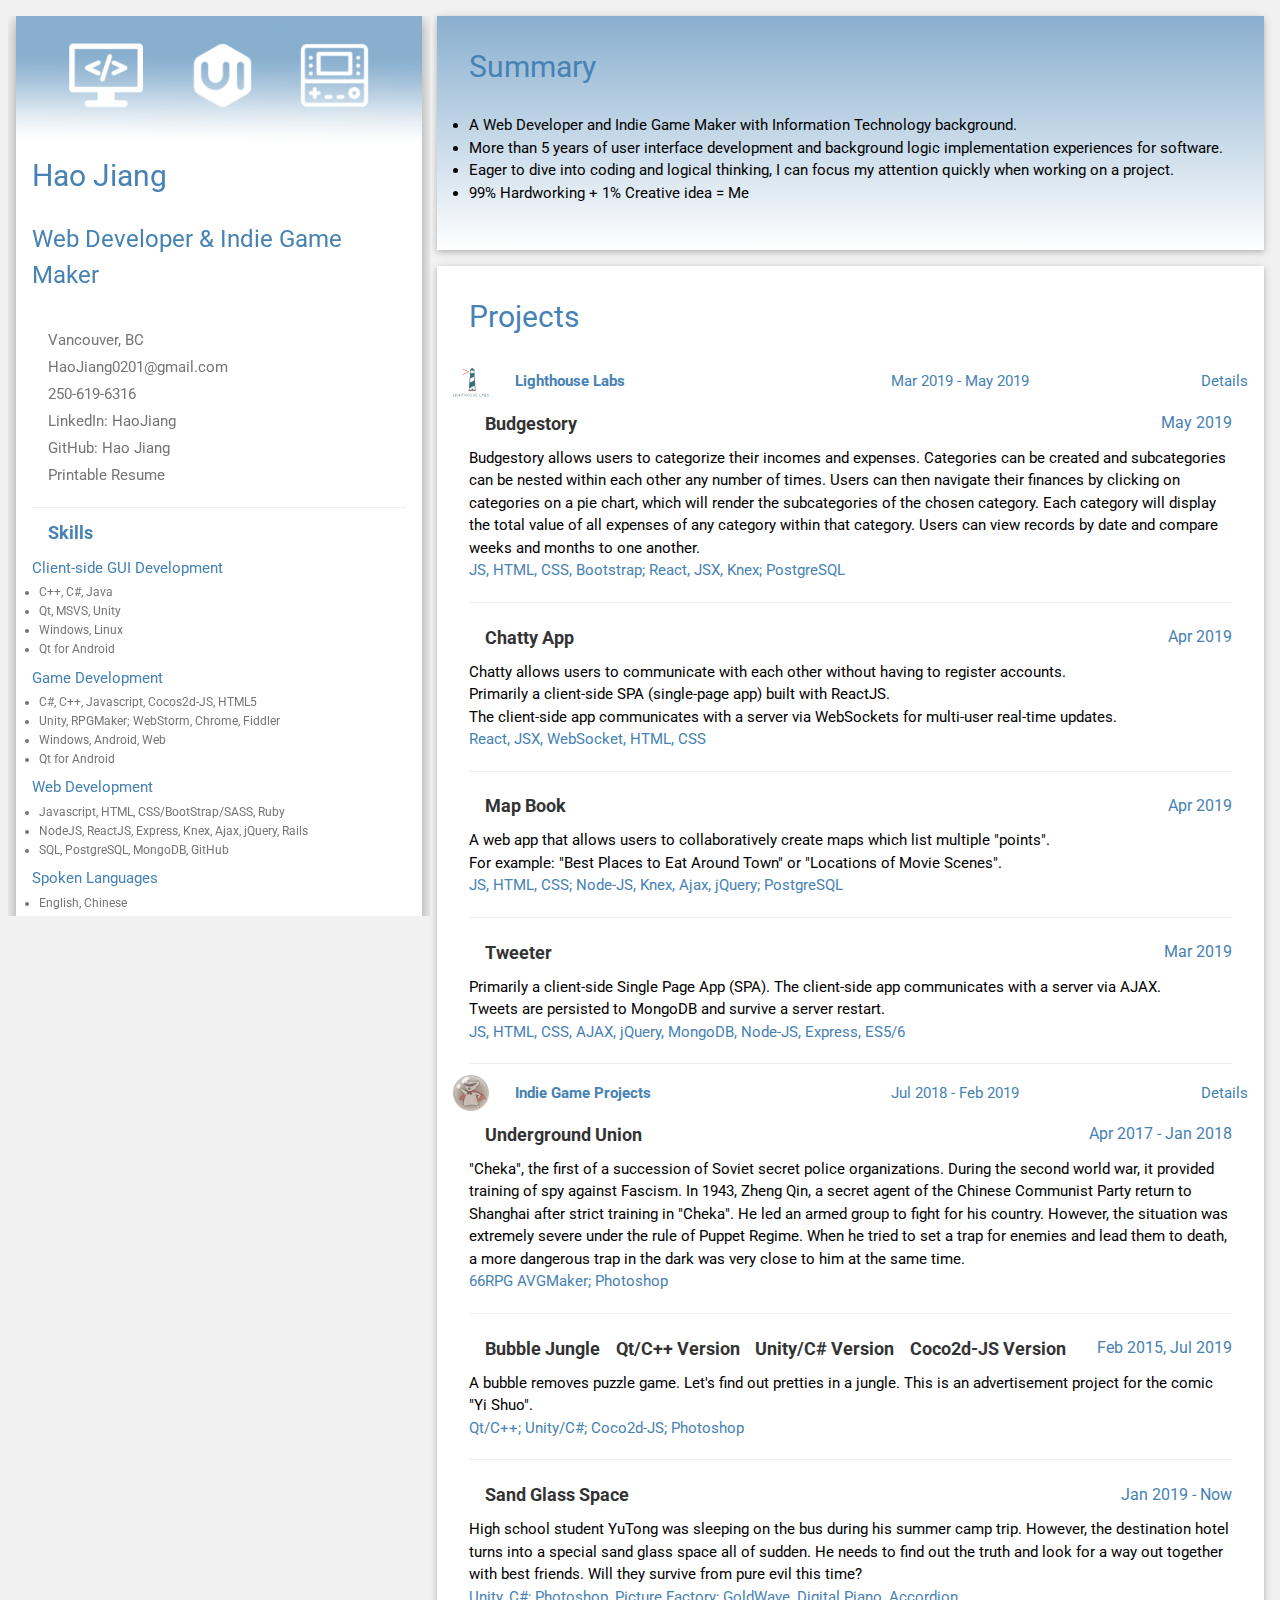
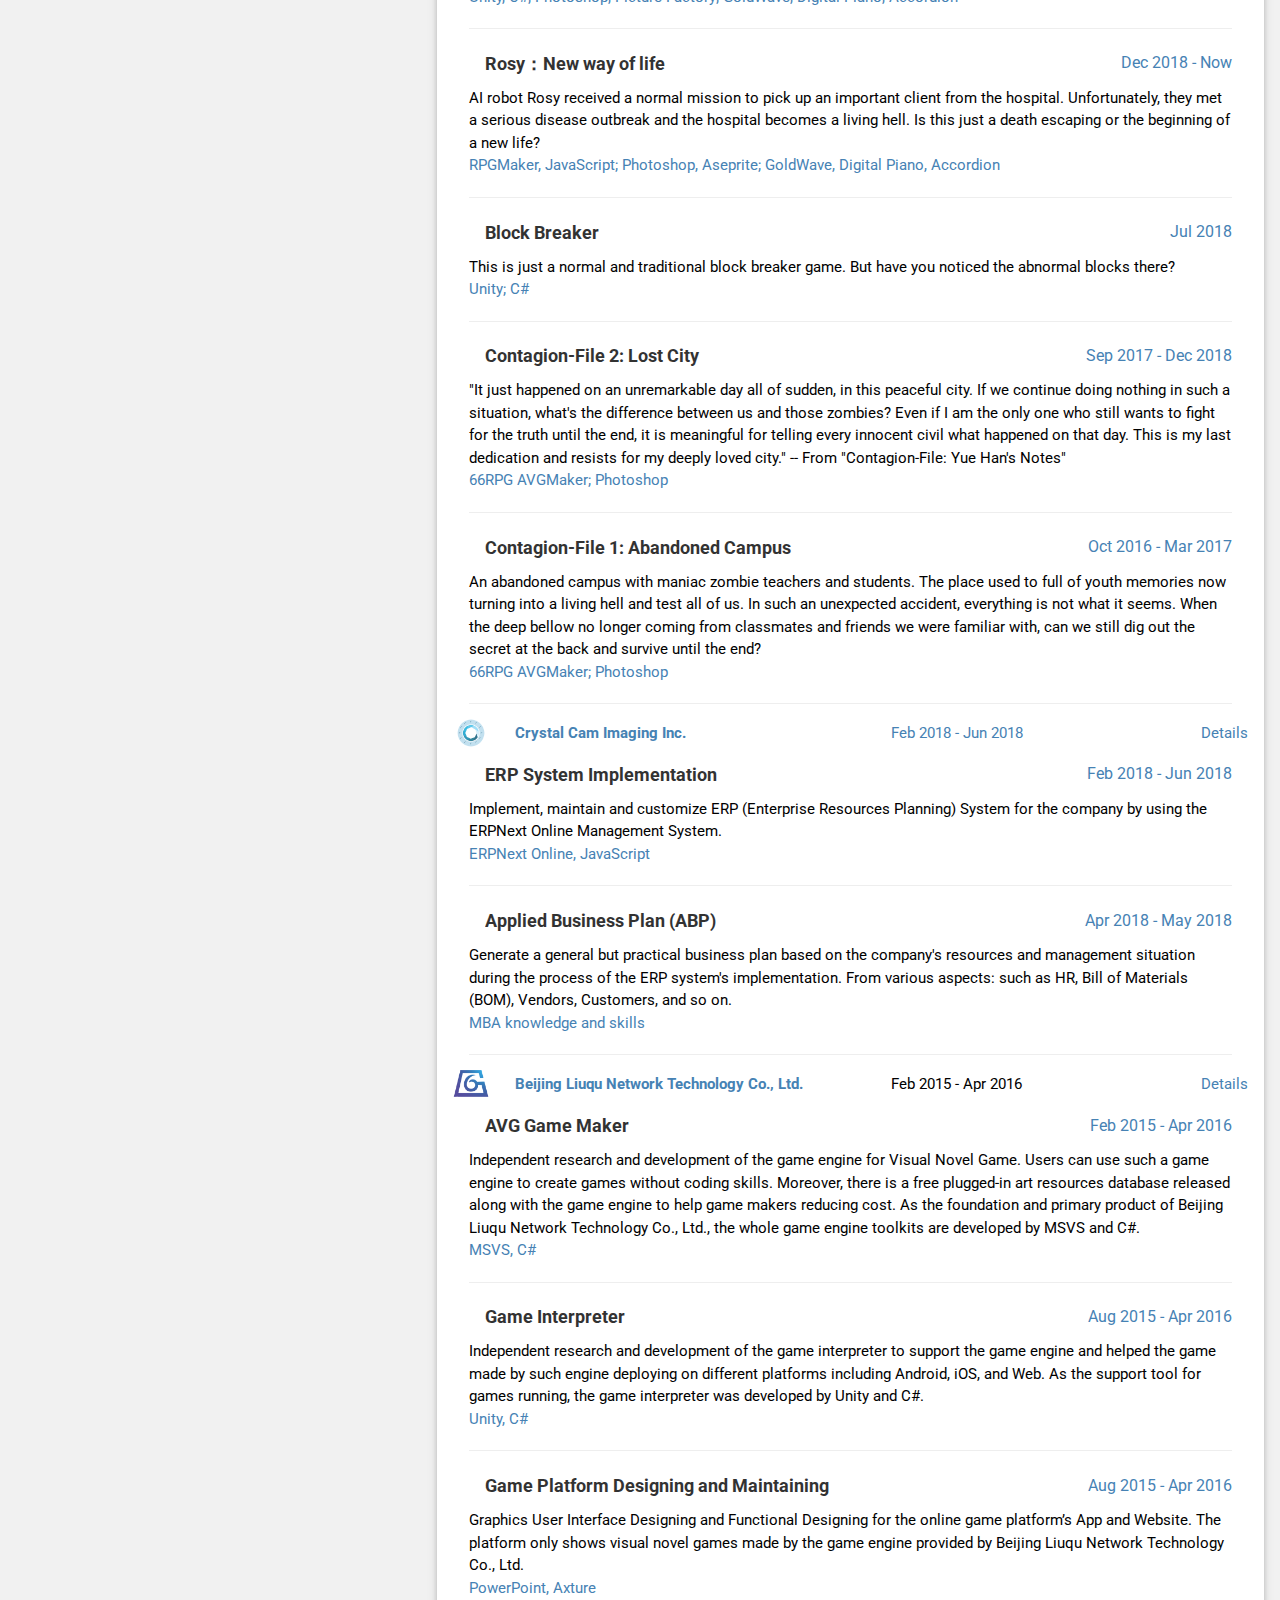
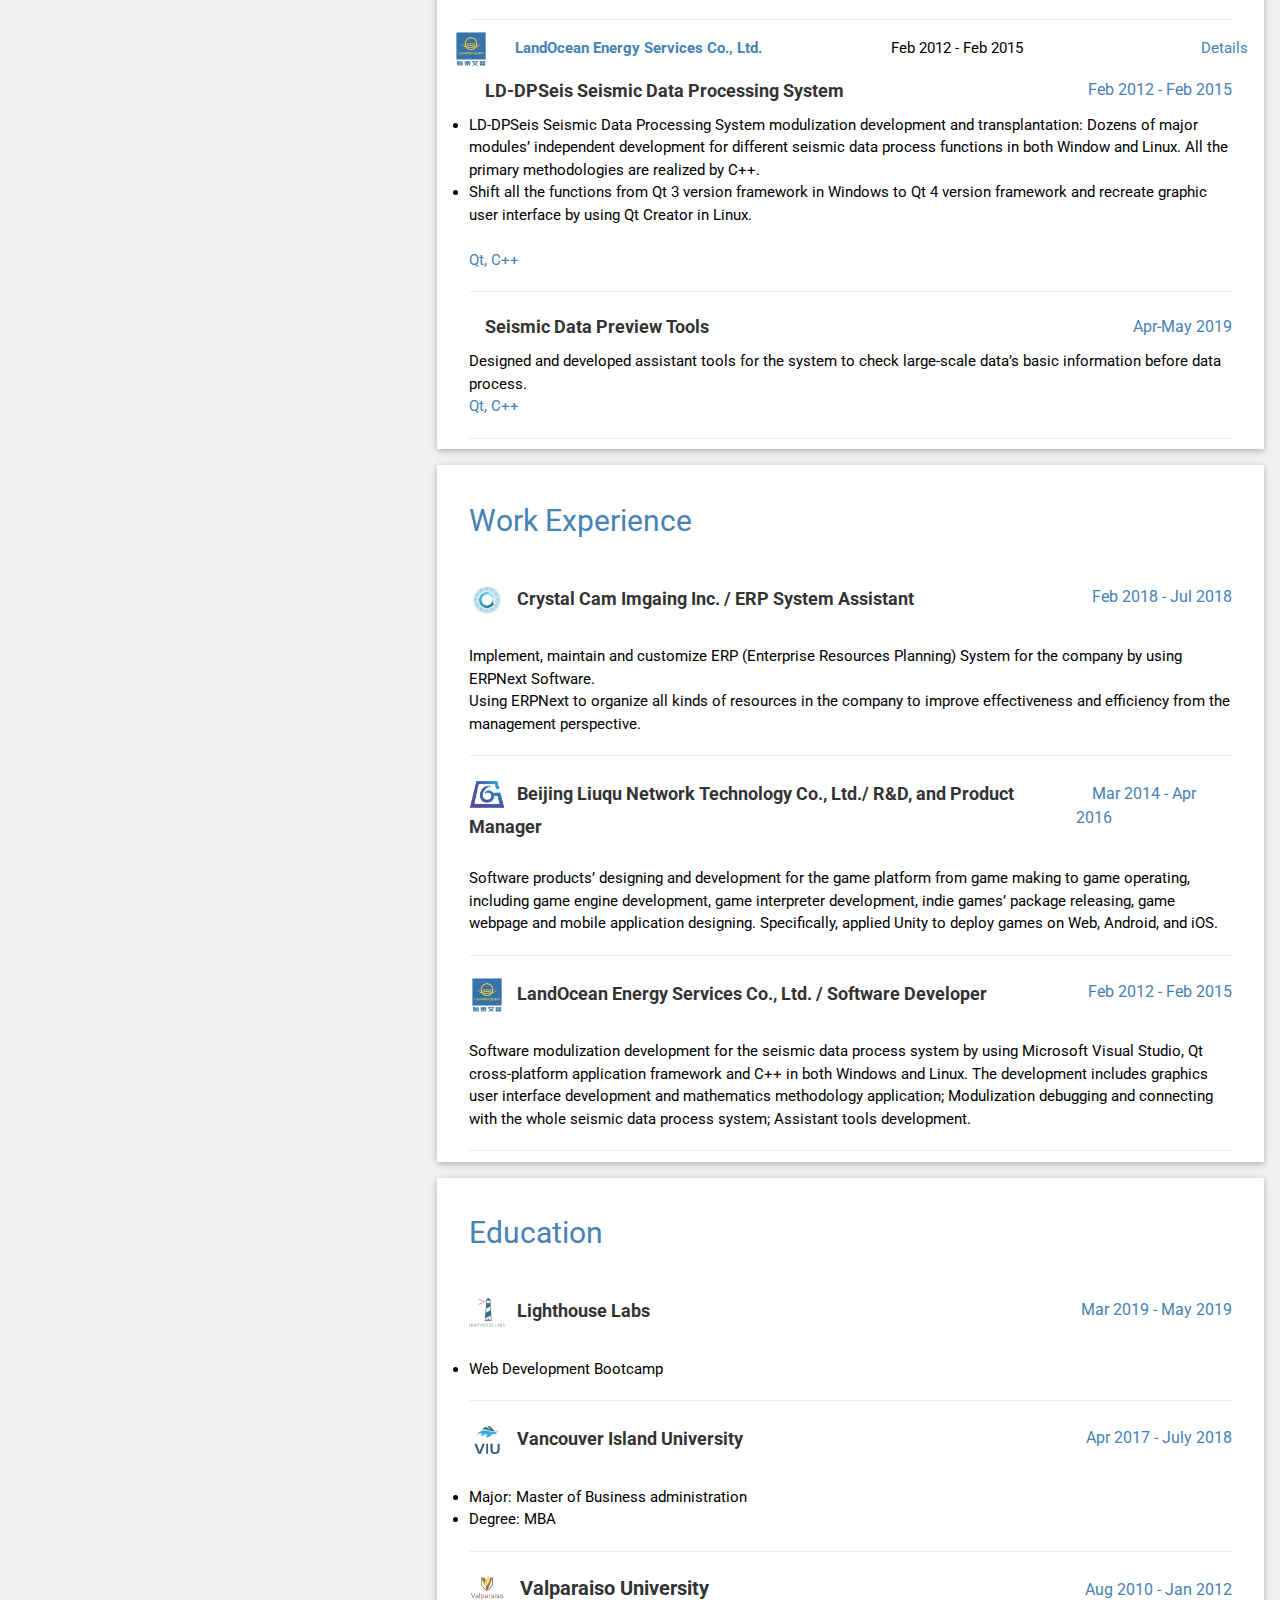
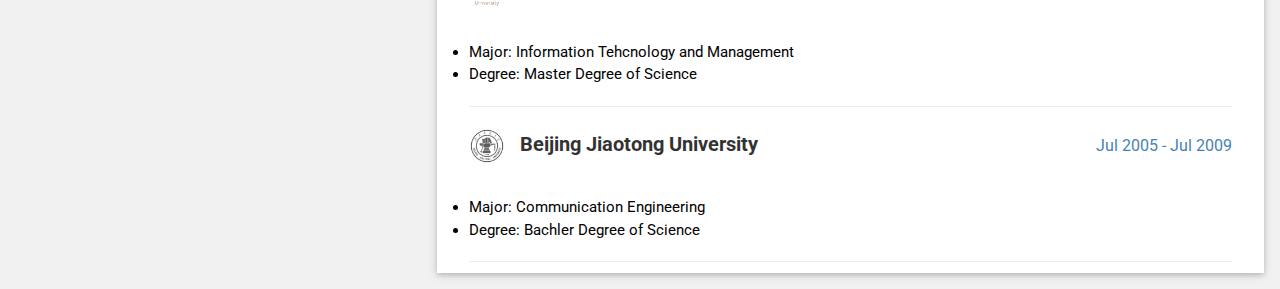
==== commit dbd93cad: "Update index.html" ====
--- a/index.html
+++ b/index.html
@@ -257,9 +257,9 @@
                     <h5 class="w3-opacity"><a class="project-link" href="https://github.com/HaoJiang0201/Rosy-New-way-of-life" target="_blank">
 						<i class="fab fa-github fa-fw w3-margin-right w3-large w3-text-new"></i><b>Rosy：New way of life</b></a>
 					</h5>
-                    <h6 class="w3-text-new"><i class="fa fa-calendar fa-fw w3-margin-right"></i>Jul 2018 - Now</h6>
-                  </div>
-                  <p>AI robot Rosy receieved a normal mission to pick up an important client from the hospital.
+                    <h6 class="w3-text-new"><i class="fa fa-calendar fa-fw w3-margin-right"></i>Dec 2018 - Now</h6>
+                  </div>
+                  <p>AI robot Rosy received a normal mission to pick up an important client from the hospital.
 				  Unfortunately, they met a serious disease outbreak and the hospital becomes a living hell.
 				  Is this just a death escaping or the beginning of a new life?</p>
                   <p class="coding-language">RPGMaker, JavaScript; Photoshop, Aseprite; GoldWave, Digital Piano, Accordion</p>
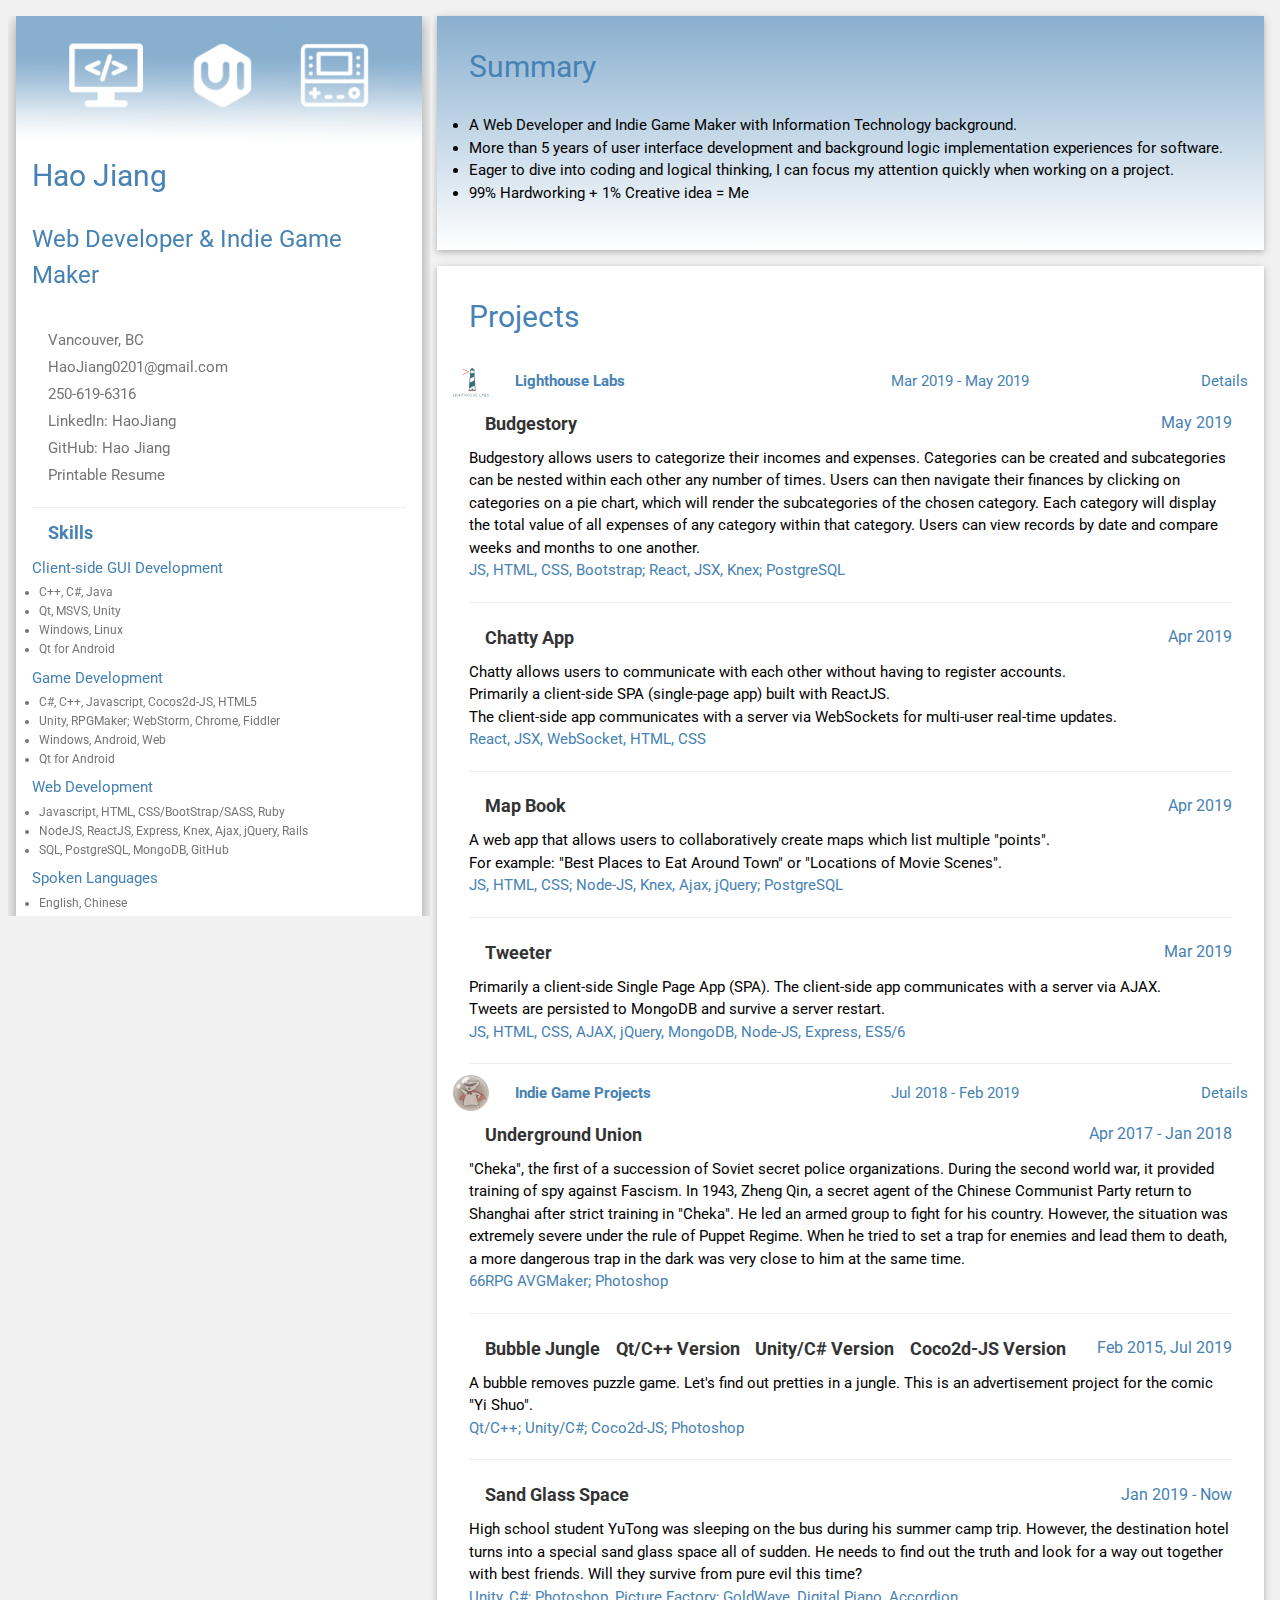
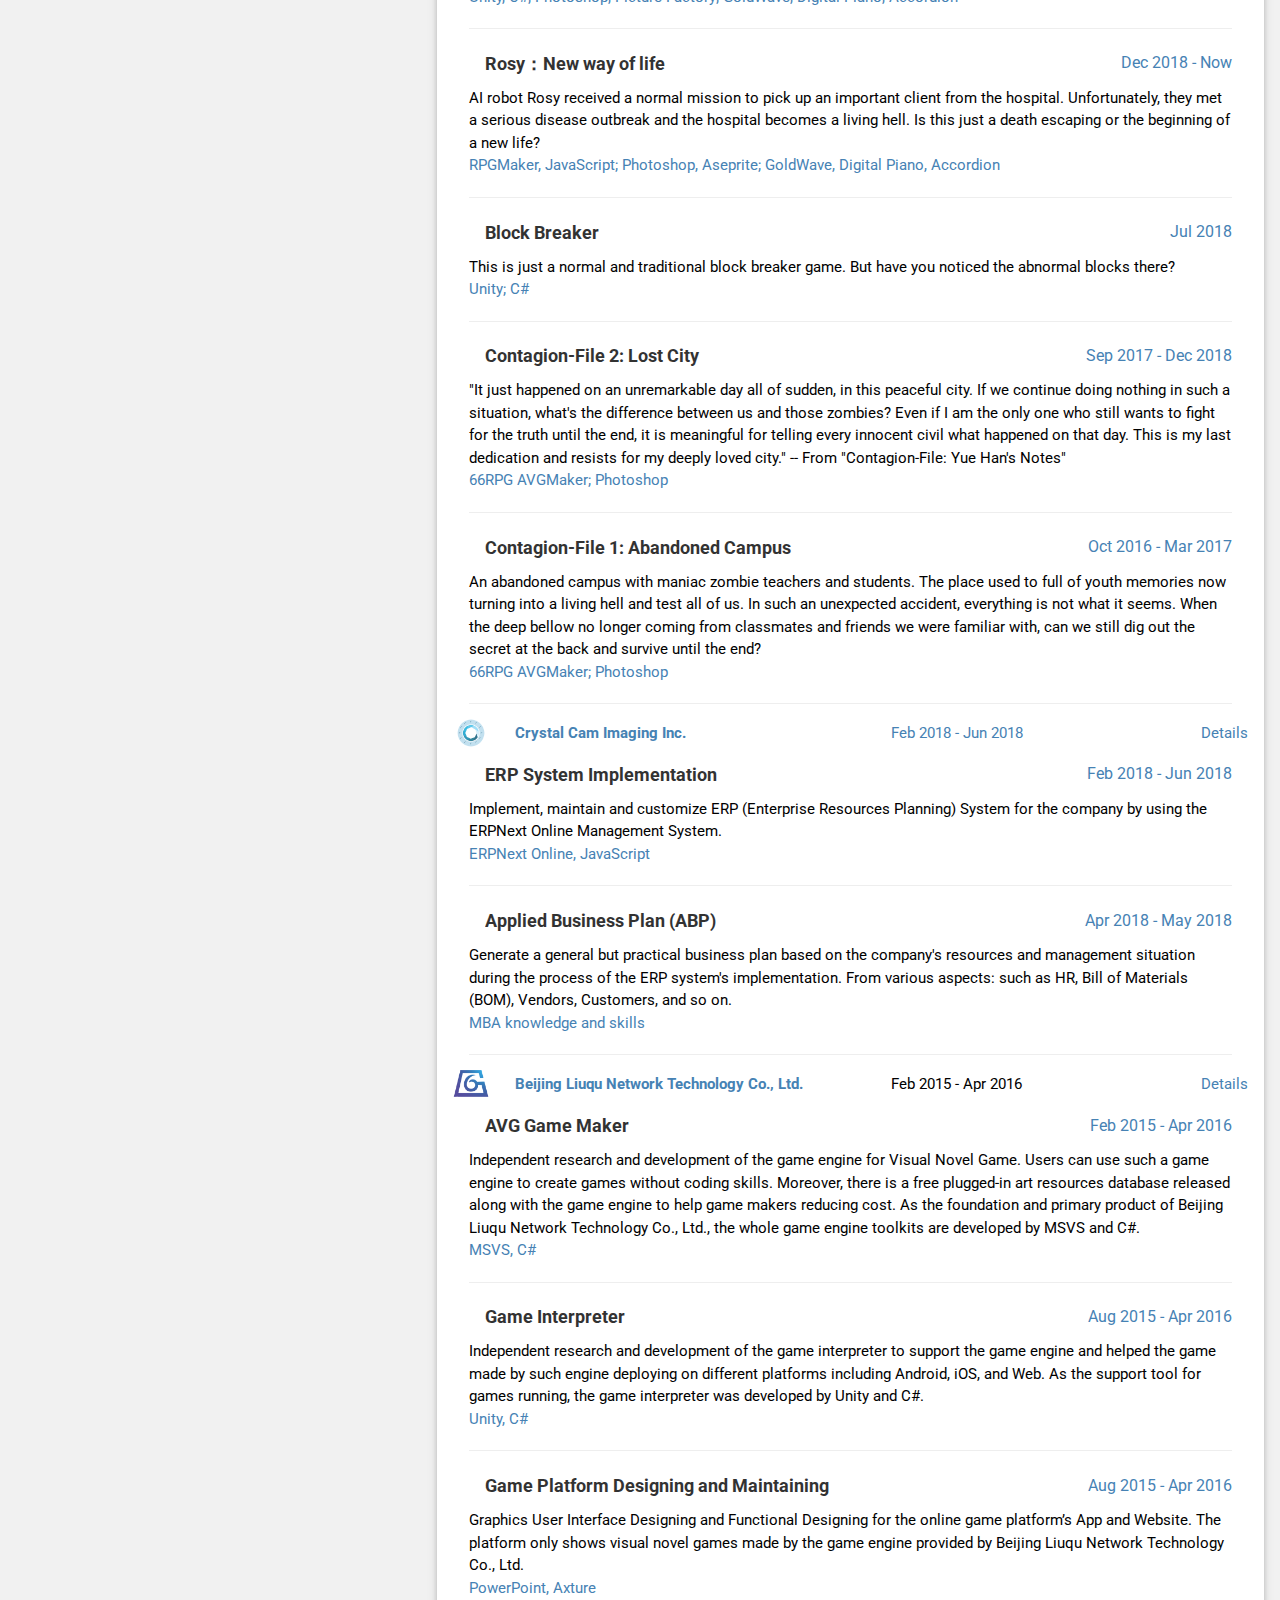
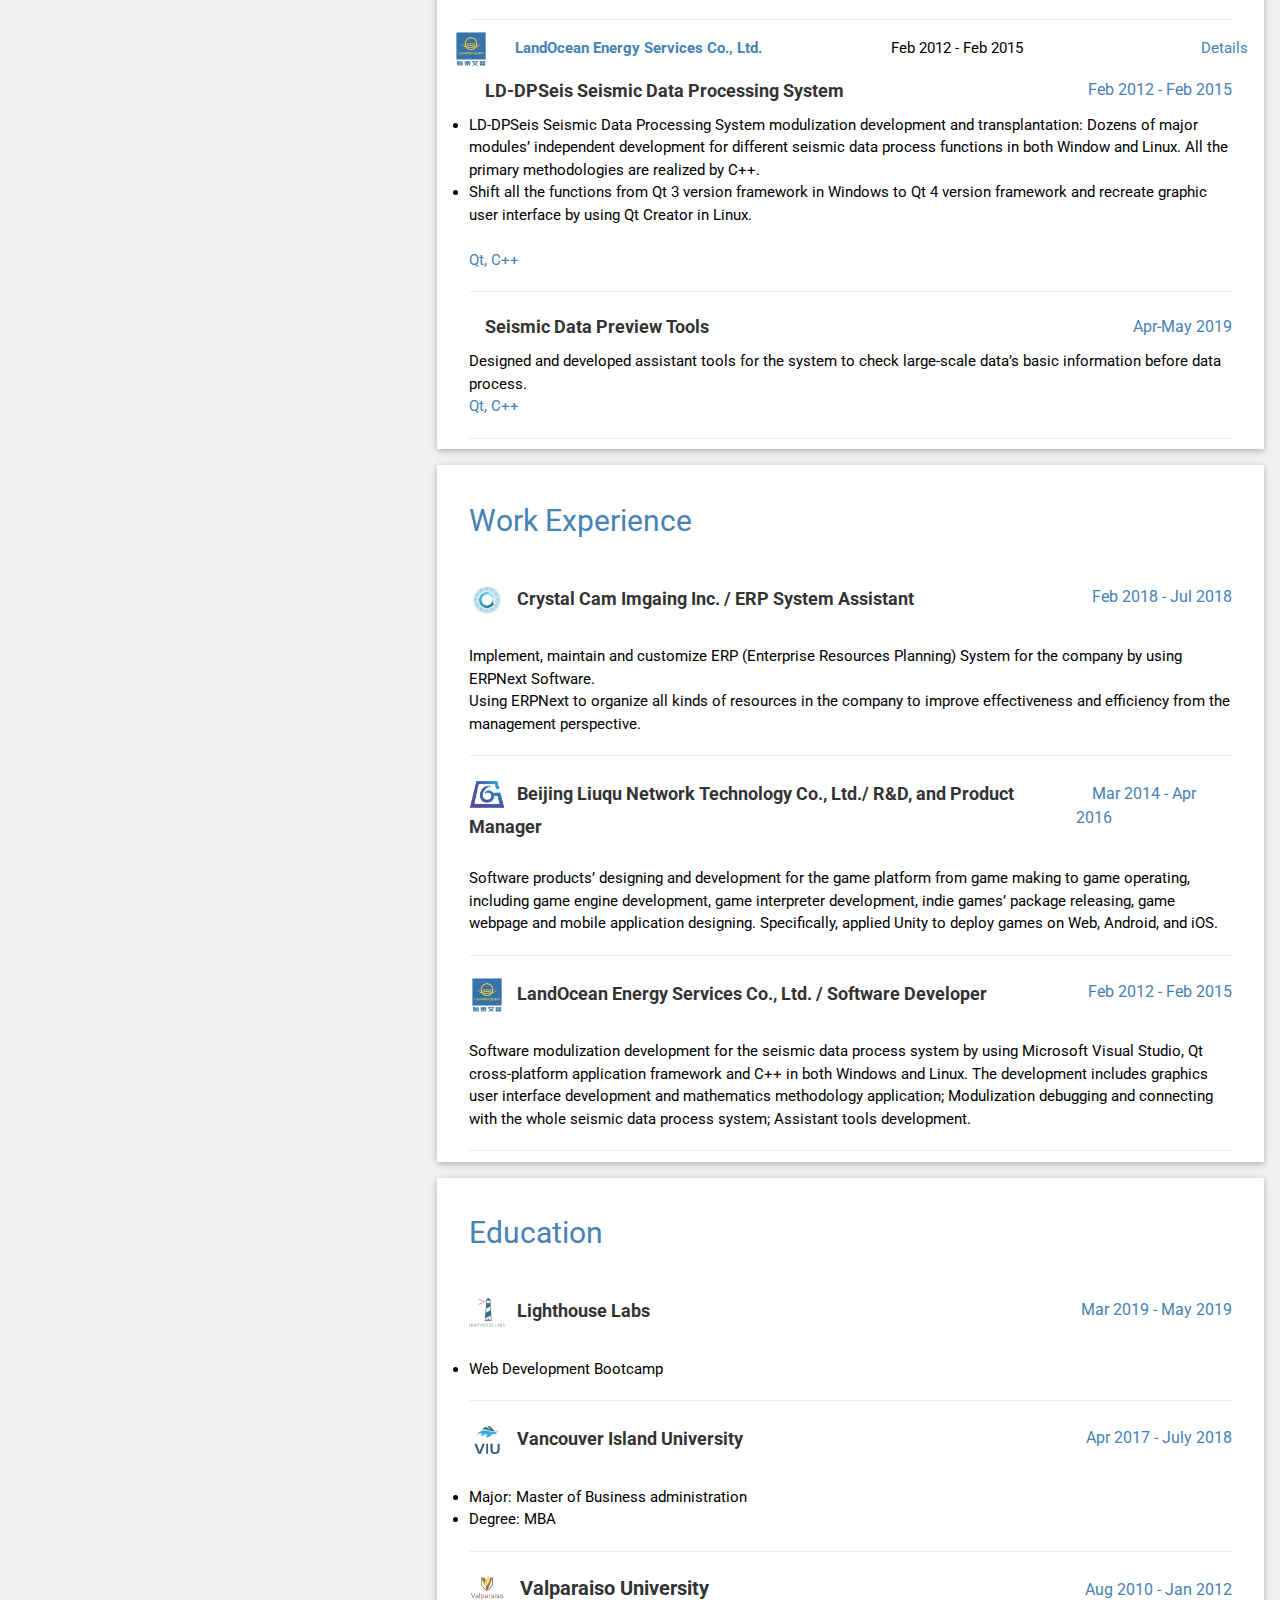
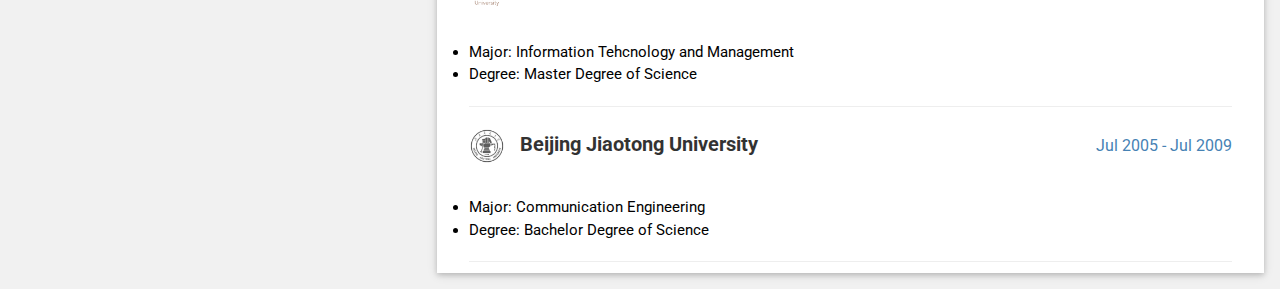
==== commit 9beabab5: "Update index.html" ====
--- a/index.html
+++ b/index.html
@@ -570,7 +570,7 @@
               <h6 class="w3-text-new"><i class="fa fa-calendar fa-fw w3-margin-right"></i>Jul 2005 - Jul 2009</h6>
             </div>
             <br><li>Major: Communication Engineering</li>
-            <li>Degree: Bachler Degree of Science</li>
+            <li>Degree: Bachelor Degree of Science</li>
             <hr>
           </div>
 
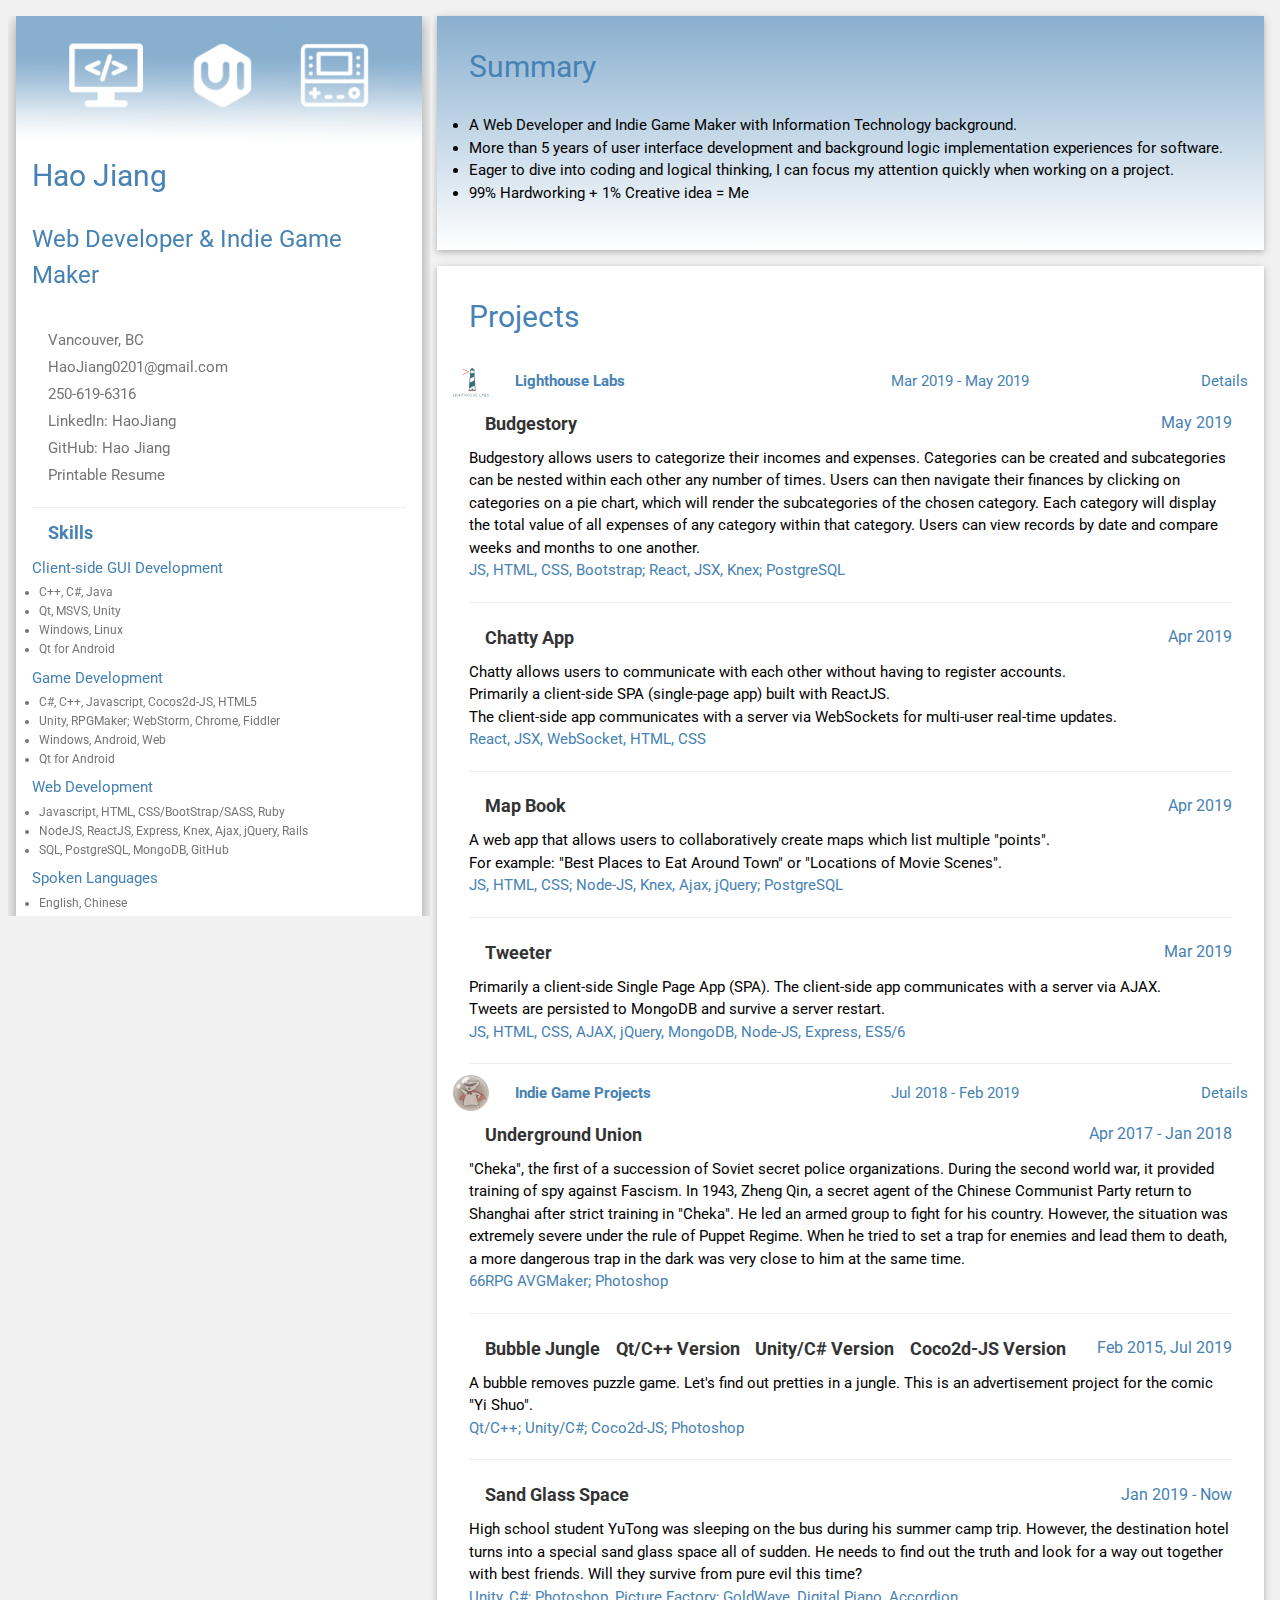
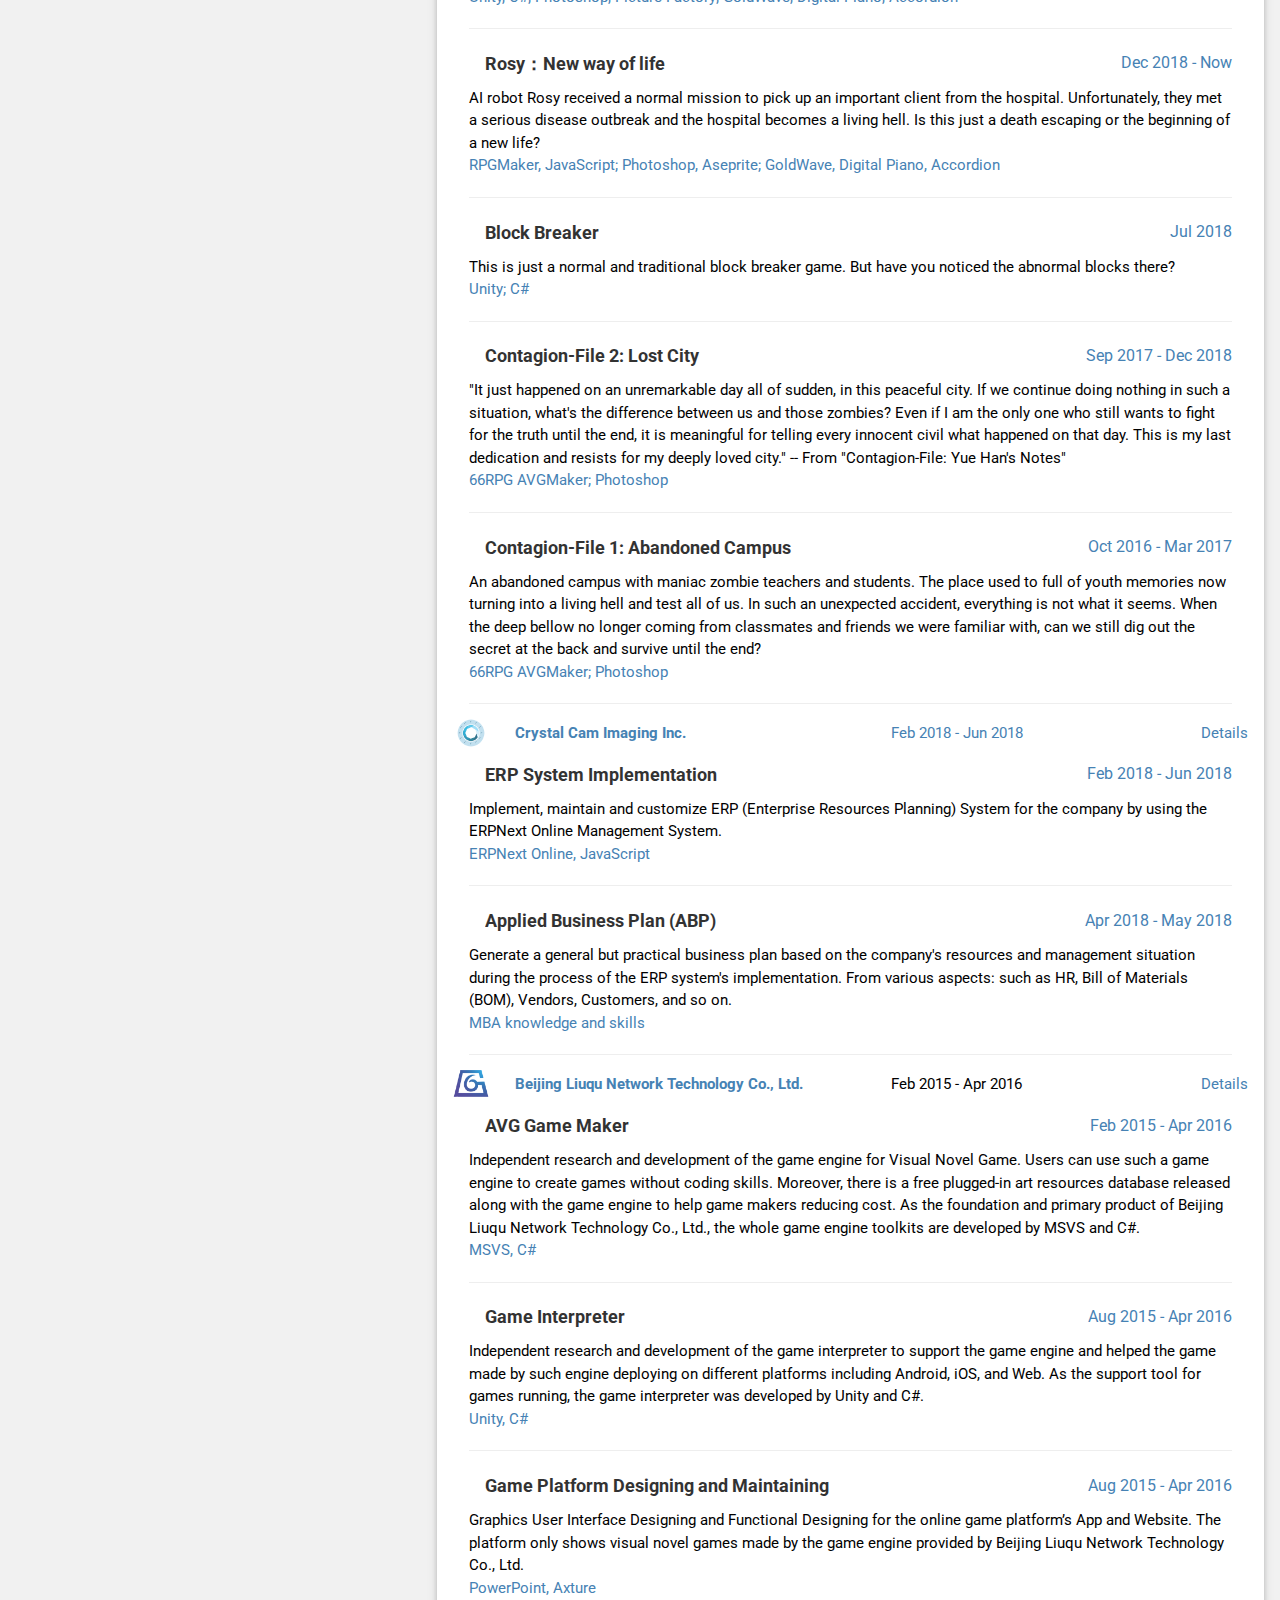
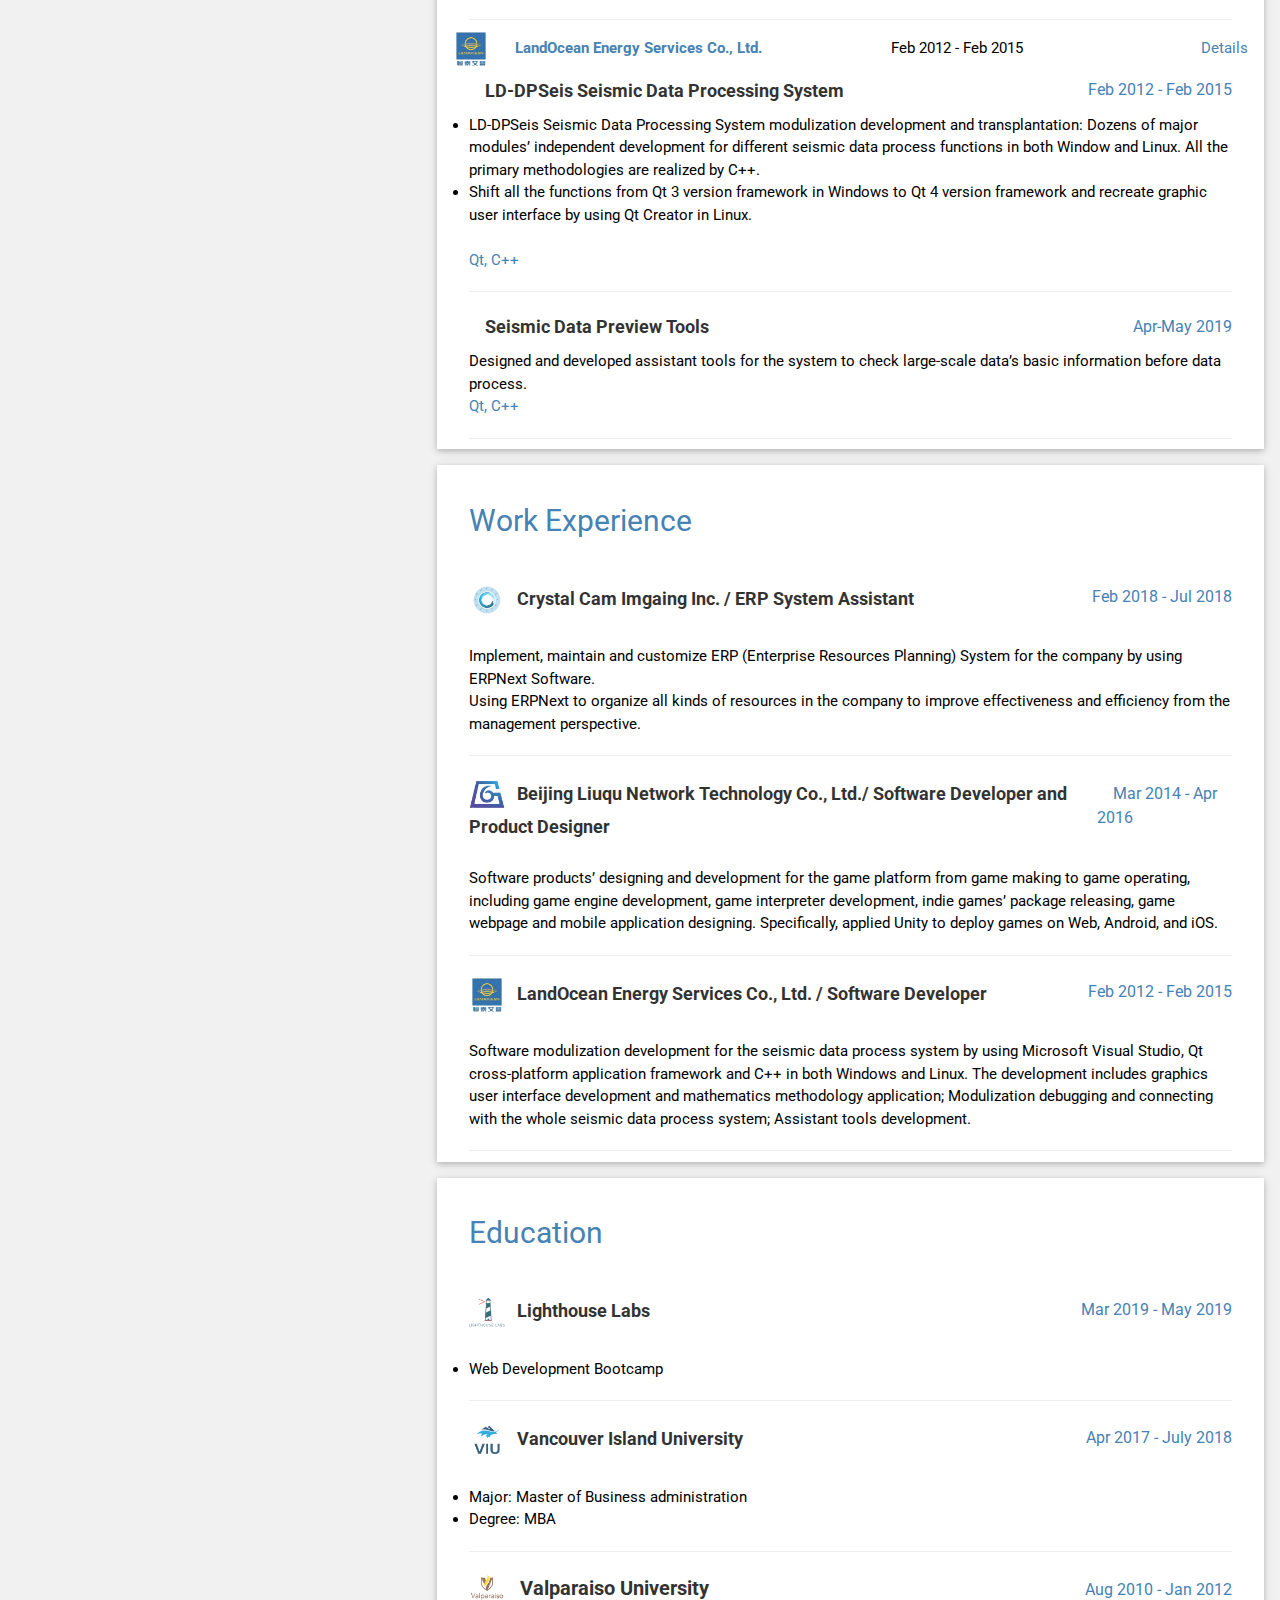
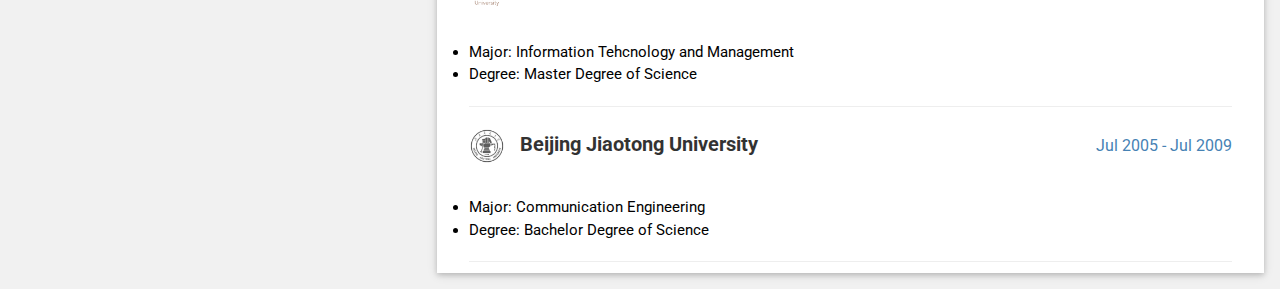
==== commit e21a677f: "Update index.html" ====
--- a/index.html
+++ b/index.html
@@ -501,7 +501,7 @@
           <!-- 66RPG -->
           <div class="w3-container">
             <div class="container-header">
-              <h5 class="w3-opacity w3-large"><img src="images/66RPG.png" class="company-logo"><b>&nbsp;&nbsp;&nbsp;Beijing Liuqu Network Technology Co., Ltd./ R&D, and Product Manager</b></h5>
+              <h5 class="w3-opacity w3-large"><img src="images/66RPG.png" class="company-logo"><b>&nbsp;&nbsp;&nbsp;Beijing Liuqu Network Technology Co., Ltd./ Software Developer and Product Designer</b></h5>
               <h6 class="w3-text-new"><i class="fa fa-calendar fa-fw w3-margin-right"></i>Mar 2014 - Apr 2016</h6>
             </div>
             <br><p>Software products’ designing and development for the game platform from game making to game operating, including game engine development, game interpreter development, indie games’ package releasing, game webpage and mobile application designing. Specifically, applied Unity to deploy games on Web, Android, and iOS.</p>
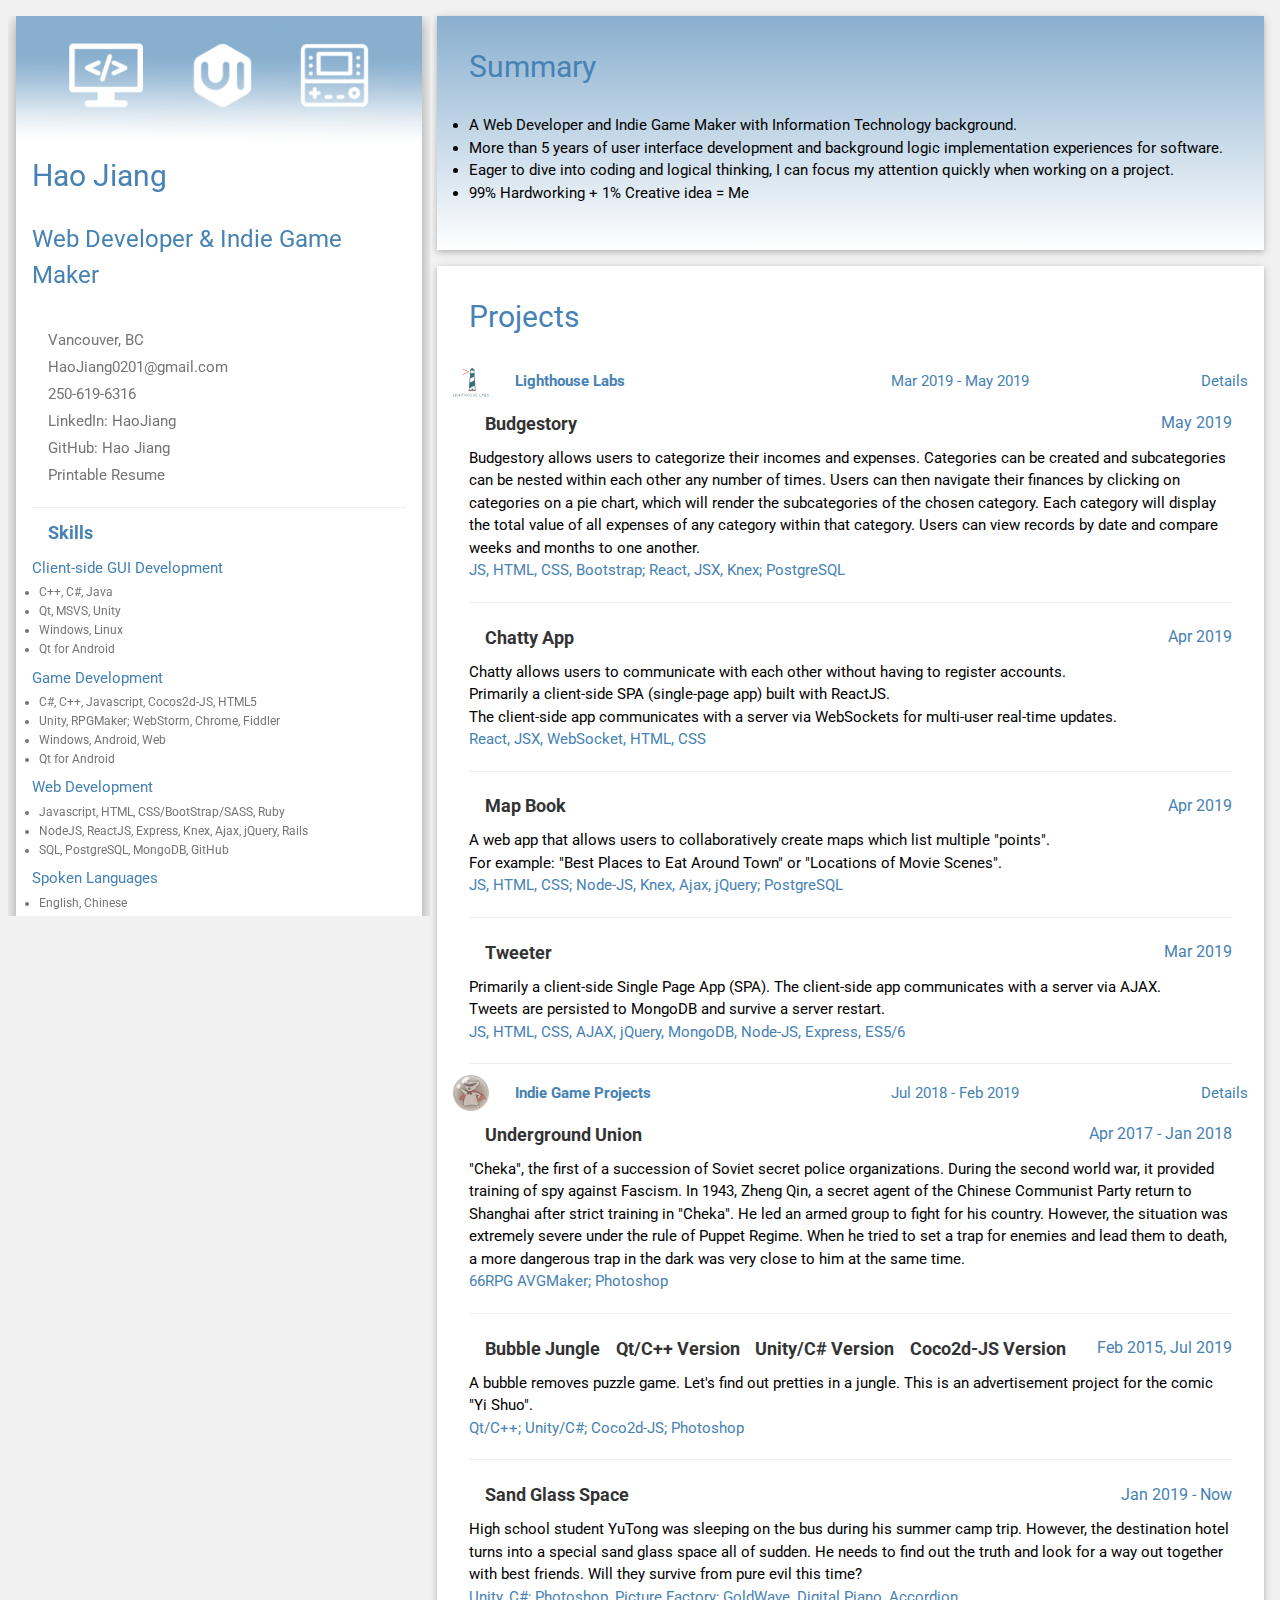
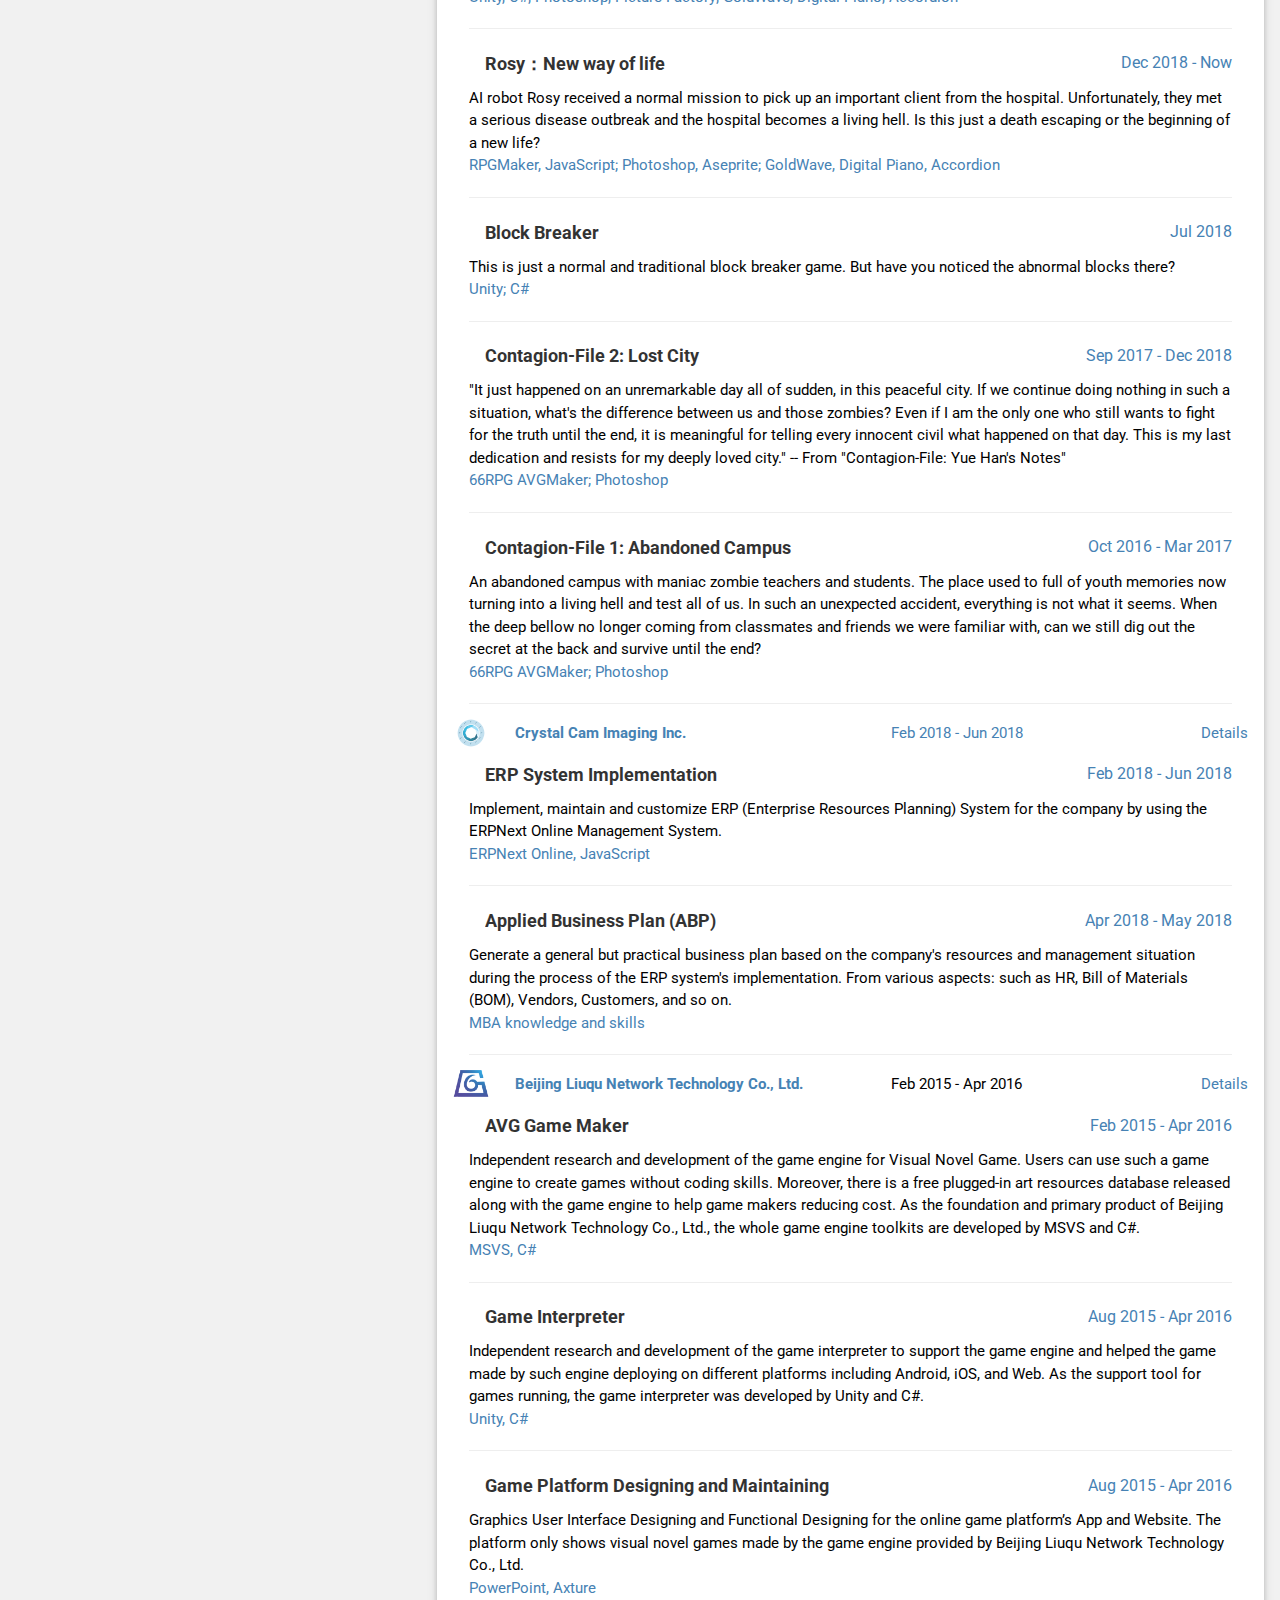
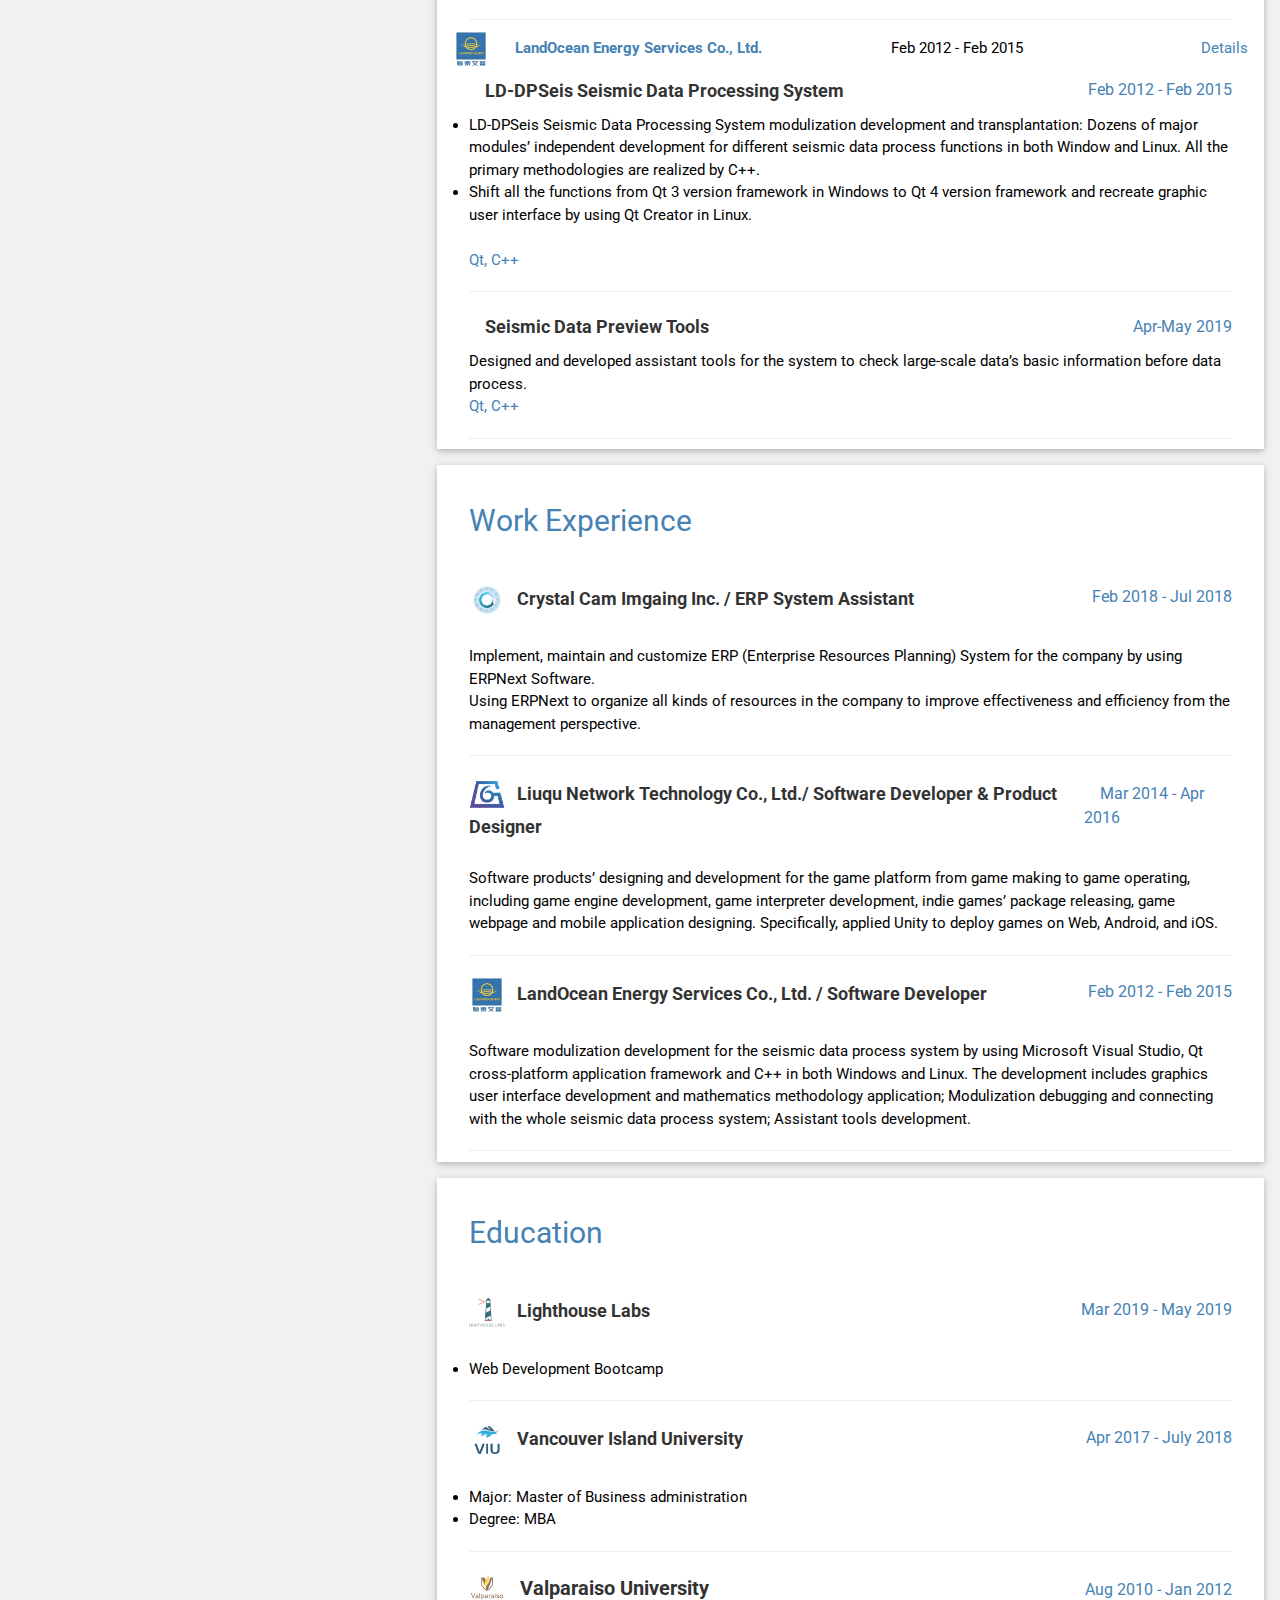
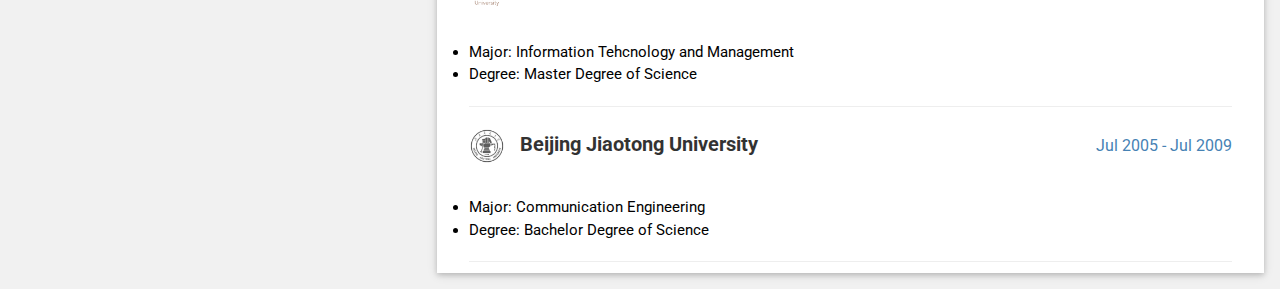
==== commit 43d753ee: "Update index.html" ====
--- a/index.html
+++ b/index.html
@@ -501,7 +501,7 @@
           <!-- 66RPG -->
           <div class="w3-container">
             <div class="container-header">
-              <h5 class="w3-opacity w3-large"><img src="images/66RPG.png" class="company-logo"><b>&nbsp;&nbsp;&nbsp;Beijing Liuqu Network Technology Co., Ltd./ Software Developer and Product Designer</b></h5>
+              <h5 class="w3-opacity w3-large"><img src="images/66RPG.png" class="company-logo"><b>&nbsp;&nbsp;&nbsp;Liuqu Network Technology Co., Ltd./ Software Developer & Product Designer</b></h5>
               <h6 class="w3-text-new"><i class="fa fa-calendar fa-fw w3-margin-right"></i>Mar 2014 - Apr 2016</h6>
             </div>
             <br><p>Software products’ designing and development for the game platform from game making to game operating, including game engine development, game interpreter development, indie games’ package releasing, game webpage and mobile application designing. Specifically, applied Unity to deploy games on Web, Android, and iOS.</p>
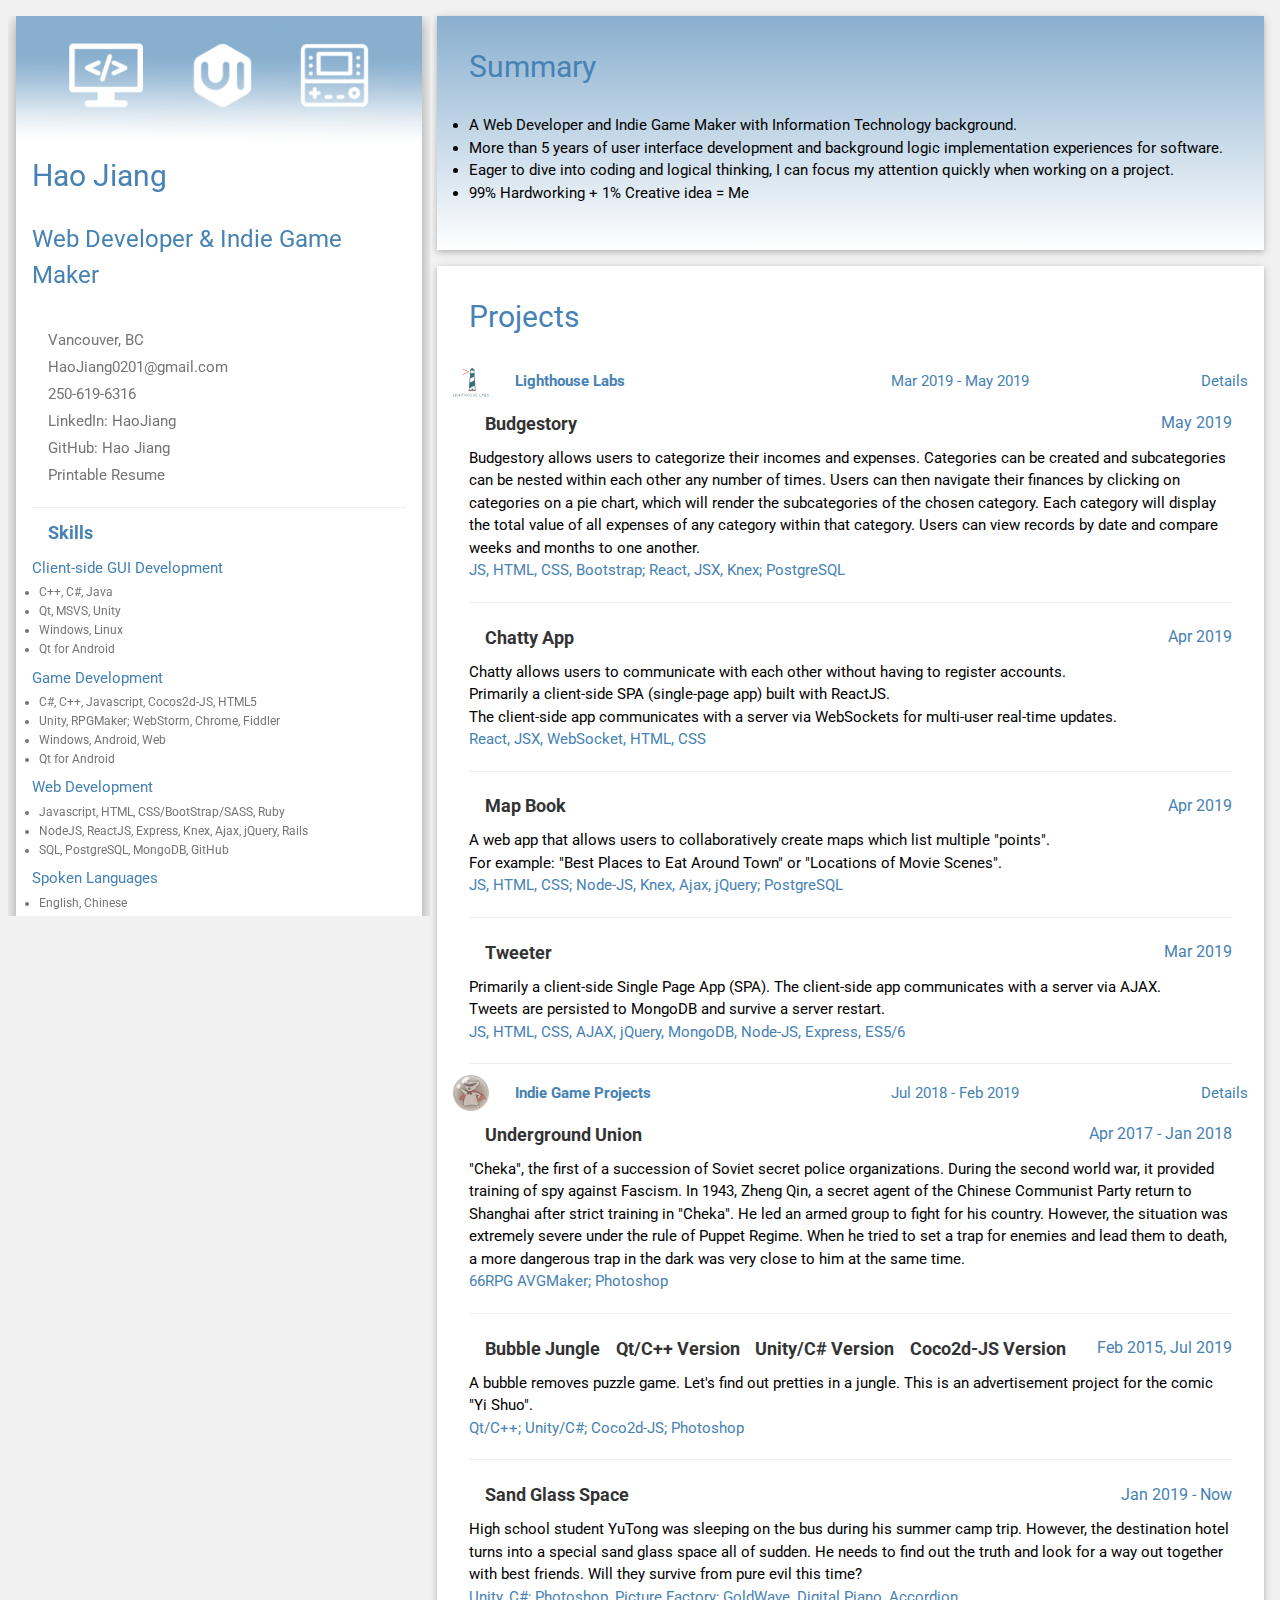
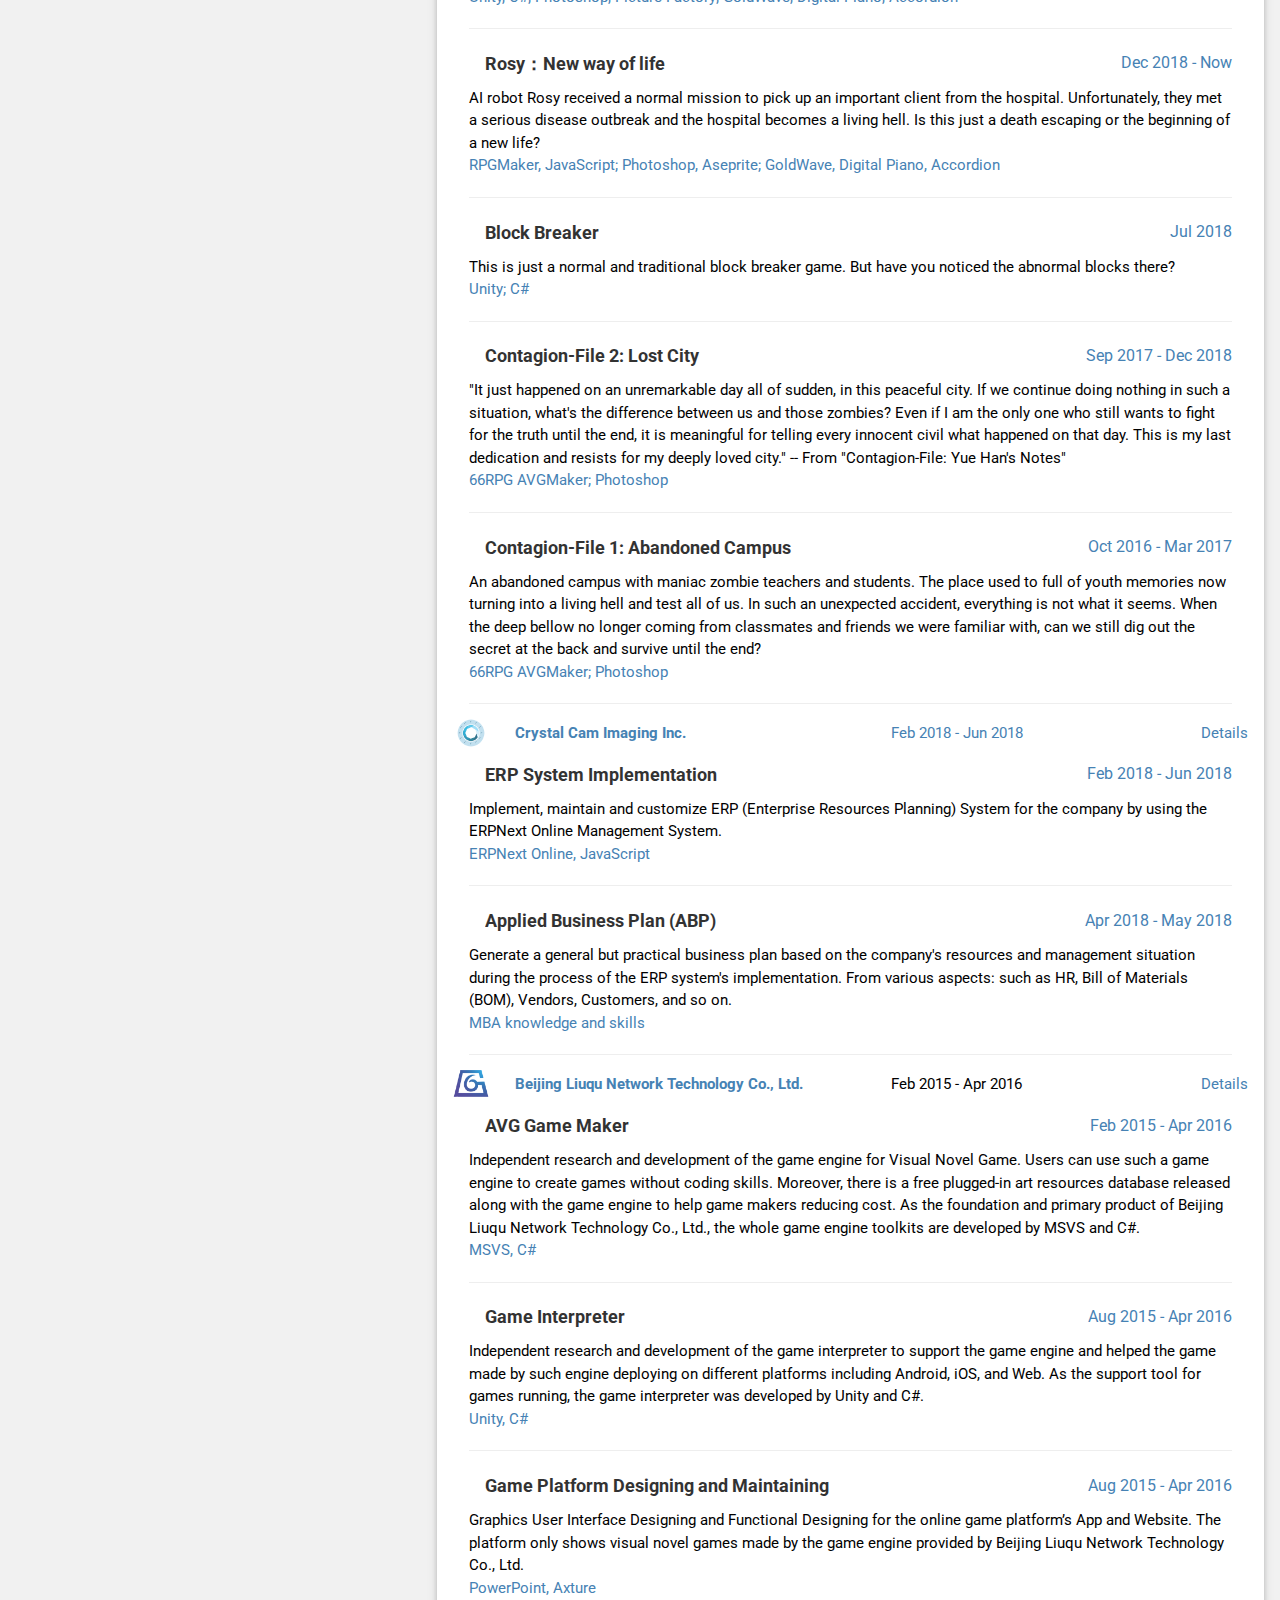
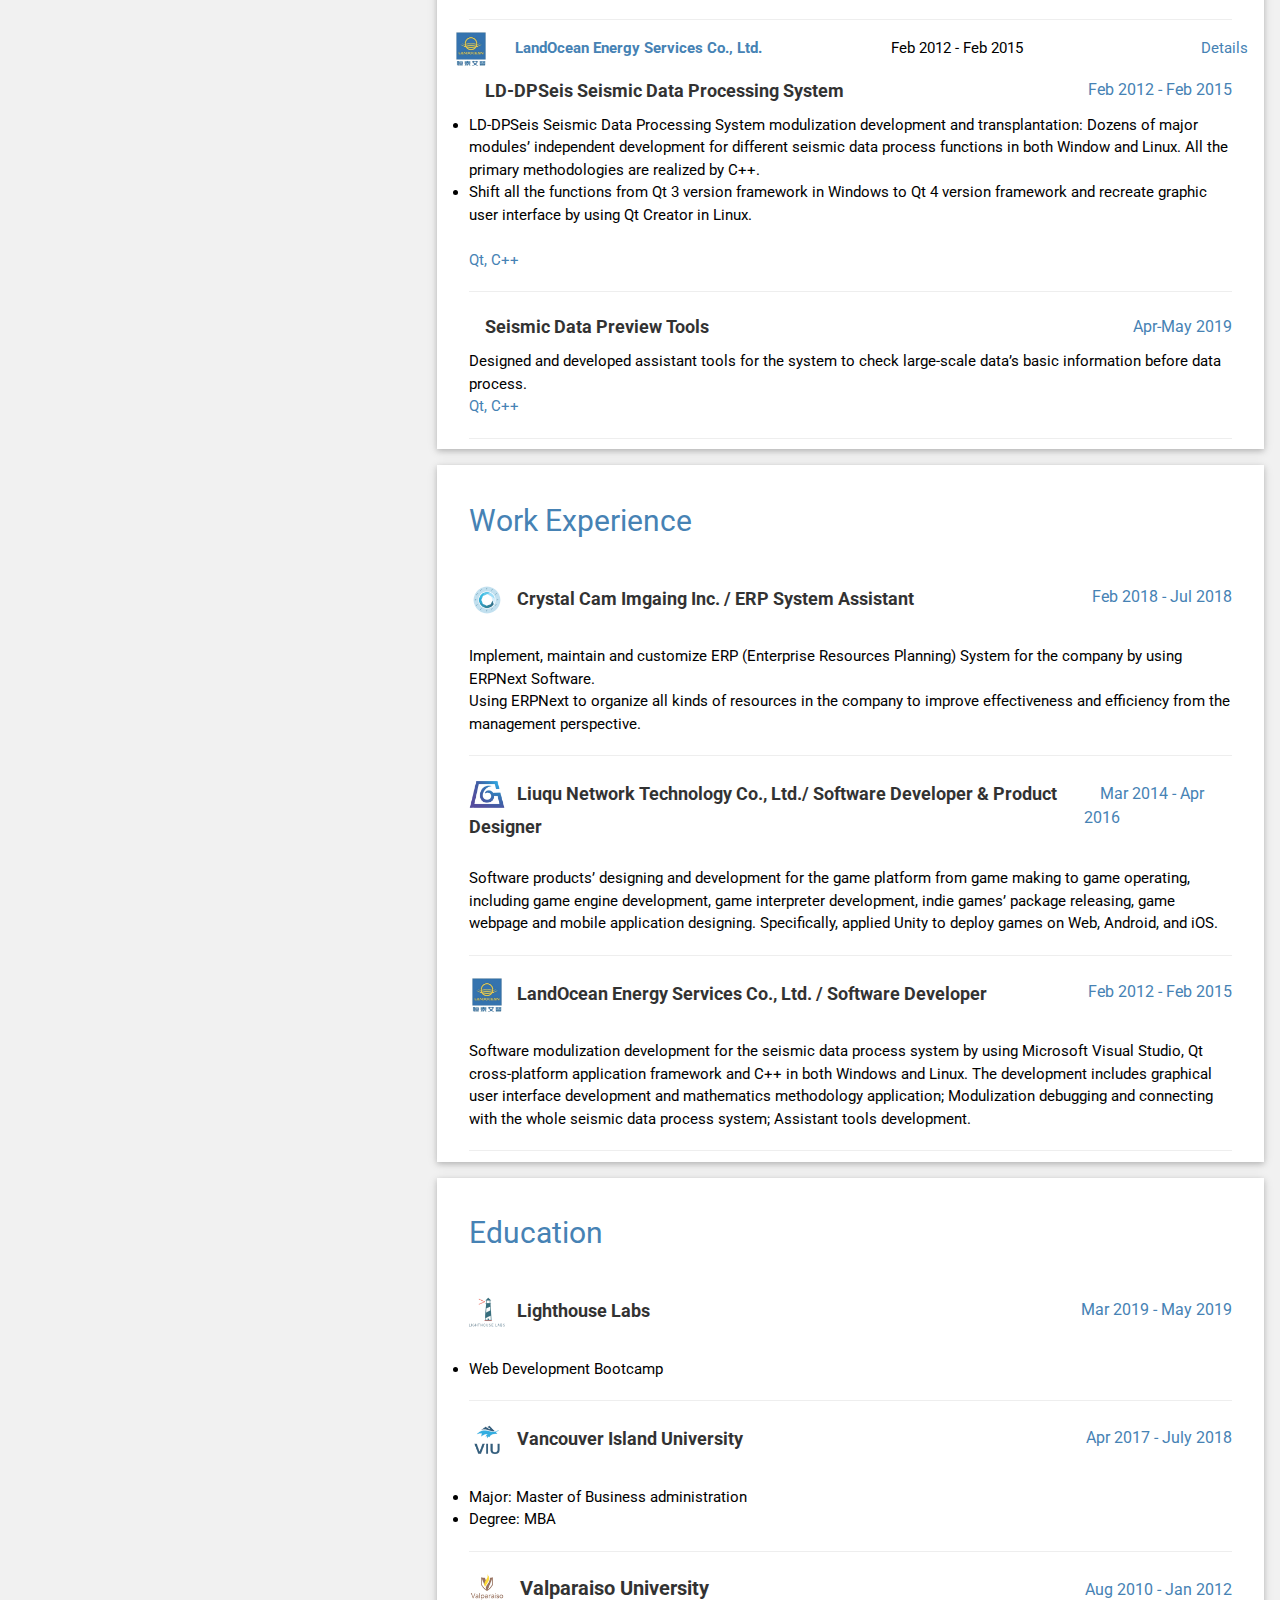
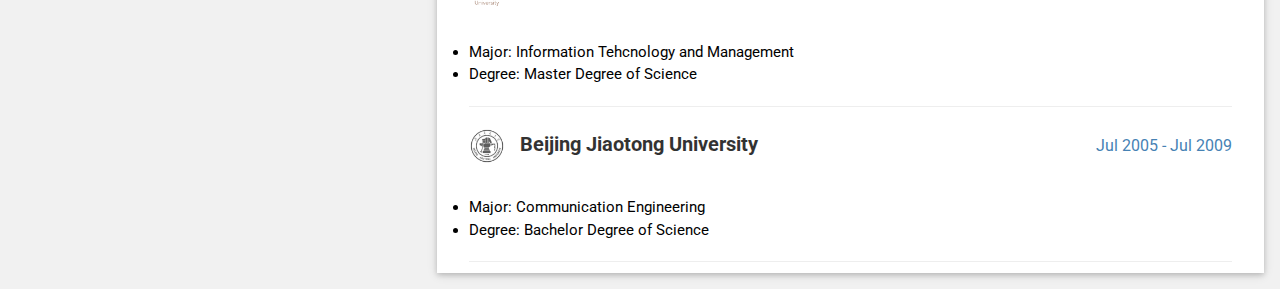
==== commit 64d79c7c: "Update index.html" ====
--- a/index.html
+++ b/index.html
@@ -514,7 +514,7 @@
               <h6 class="w3-text-new"><i class="fa fa-calendar fa-fw w3-margin-right"></i>Feb 2012 - Feb 2015</h6>
             </div>
             <br><p>Software modulization development for the seismic data process system by using Microsoft Visual Studio, Qt cross-platform application framework and C++ in both Windows and Linux.
-            The development includes graphics user interface development and mathematics methodology application; Modulization debugging and connecting with the whole seismic data process system; Assistant tools development.</p>
+            The development includes graphical user interface development and mathematics methodology application; Modulization debugging and connecting with the whole seismic data process system; Assistant tools development.</p>
             <hr>
           </div>
           <!-- <div class="w3-container">
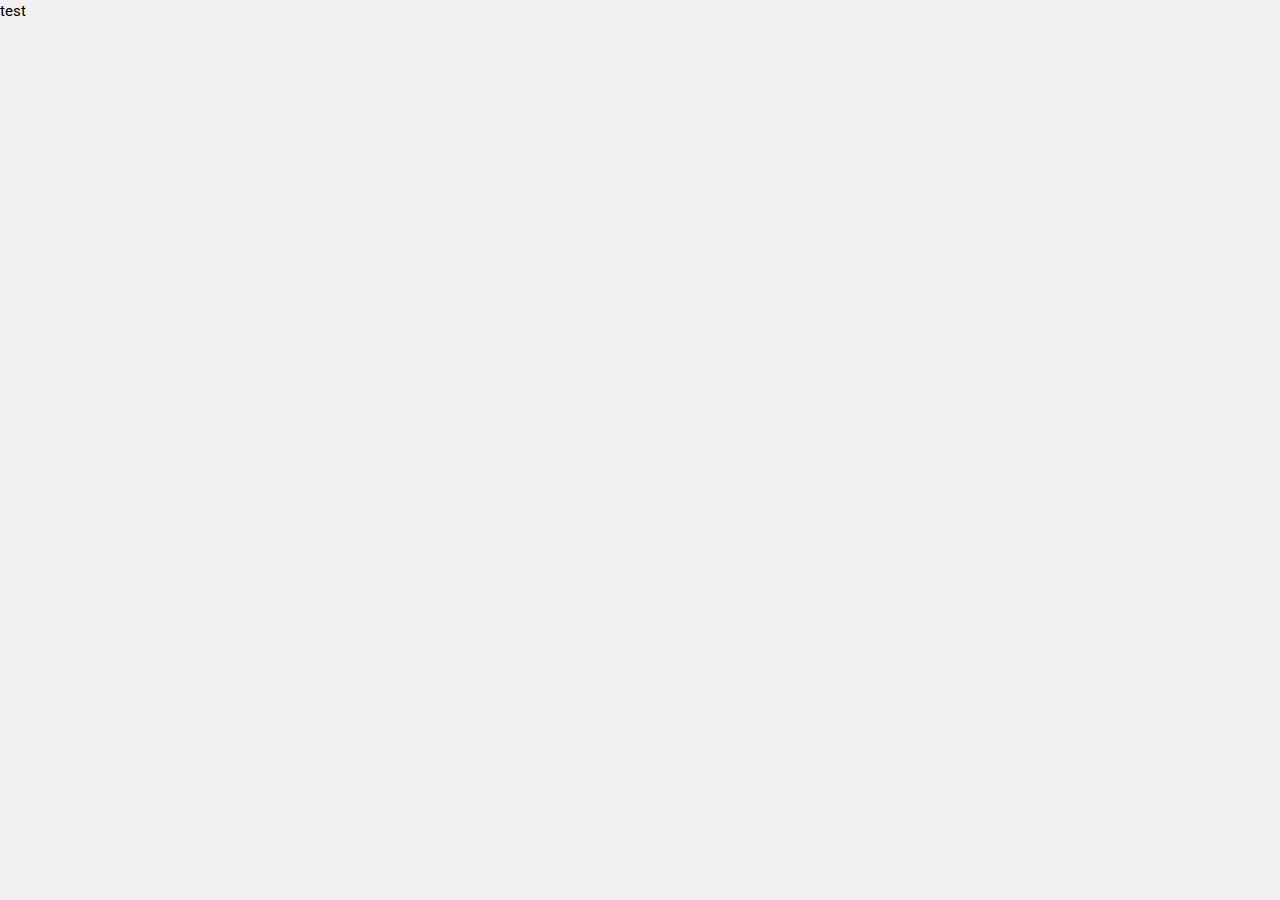
==== commit 506065e4: "Anniversary test" ====
--- a/index.html
+++ b/index.html
@@ -11,580 +11,9 @@
 <script src="https://cdn.staticfile.org/jquery/2.1.1/jquery.min.js"></script>
 <script src="https://cdn.staticfile.org/twitter-bootstrap/3.3.7/js/bootstrap.min.js"></script>
 
-
 <body class="w3-light-grey">
-
-  <!-- Page Container -->
-  <div class="w3-content w3-margin-top" style="max-width:1450px;">
-
-    <!-- The Grid -->
-    <div class="w3-row-padding">
-
-      <!-- Left Column -->
-      <div class="w3-third left-column">
-        <!-- <div class="w3-display-container">
-          <div class="w3-display-bottomleft w3-container w3-text-black">
-          </div>
-        </div> -->
-        <div class="w3-white w3-text-grey w3-card-4">
-          <img src="images/top-image.png" id="avatar">
-          <div class="w3-container main">
-            <h2 id="name" class="w3-text-new">Hao Jiang</h2><br>
-            <h3 id="profession">Web Developer & Indie Game Maker</h3><br>
-            <p><i class="fa fa-home fa-fw w3-margin-right w3-large w3-text-new"></i>Vancouver, BC</p>
-            <p><i class="fa fa-envelope fa-fw w3-margin-right w3-large w3-text-new"></i>HaoJiang0201@gmail.com</p>
-            <p><i class="fa fa-phone fa-fw w3-margin-right w3-large w3-text-new"></i>250-619-6316</p>
-            <p><i class="fab fa-linkedin fa-fw w3-margin-right w3-large w3-text-new"></i><a target="_blank" rel="noopener noreferrer" href="https://www.linkedin.com/in/hao-jiang-82b252139">LinkedIn: HaoJiang</a></p>
-            <p><i class="fab fa-github fa-fw w3-margin-right w3-large w3-text-new"></i><a target="_blank" rel="noopener noreferrer" href="https://github.com/HaoJiang0201">GitHub: Hao Jiang</a></p>
-            <p><i class="fas fa-download fa-fw w3-margin-right w3-large w3-text-new"></i><a target="_blank" rel="noopener noreferrer" href="https://resume.creddle.io/resume/4p5sglvezrr">Printable Resume</a></p>
-            <hr>
-
-            <p class="w3-large w3-text-new"><b><i class="fas fa-user-secret fa-fw w3-margin-right w3-text-new"></i> Skills </b></p>
-              <p class="skills-category w3-text-new"><i class=" fa fa-desktop fa-fw w3-text-new"></i> Client-side GUI Development </p>
-                <li class="skills-description">C++, C#, Java</li>
-                <li class="skills-description">Qt, MSVS, Unity</li>
-                <li class="skills-description">Windows, Linux</li>
-                <li class="skills-description">Qt for Android</li>
-              <p class="skills-category w3-text-new"><i class=" fa fa-gamepad fa-fw w3-text-new"></i> Game Development </p>
-                <li class="skills-description">C#, C++, Javascript, Cocos2d-JS, HTML5</li>
-                <li class="skills-description">Unity, RPGMaker; WebStorm, Chrome, Fiddler</li>
-                <li class="skills-description">Windows, Android, Web</li>
-                <li class="skills-description">Qt for Android</li>
-              <p class="skills-category w3-text-new"><i class=" fa fa-code fa-fw w3-text-new"></i> Web Development </p>
-                <li class="skills-description">Javascript, HTML, CSS/BootStrap/SASS, Ruby</li>
-                <li class="skills-description">NodeJS, ReactJS, Express, Knex, Ajax, jQuery, Rails</li>
-                <li class="skills-description">SQL, PostgreSQL, MongoDB, GitHub</li>
-              <p class="skills-category w3-text-new"><i class=" far fa-comments fa-fw w3-text-new"></i> Spoken Languages </p>
-                <li class="skills-description">English, Chinese</li>
-              <p class="skills-category w3-text-new"><i class=" fas fa-music fa-fw w3-text-new"></i> Other Abilities </p>
-                <li class="skills-description">Accordion, Piano</li>
-                <li class="skills-description">Swimming, Skating</li>
-              <br><br>
-          </div>
-        </div>
-
-        <!-- End Left Column -->
-      </div>
-
-      <!-- Right Column -->
-      <div class="w3-twothird right-column">
-        <!-- Summary Area -->
-        <div class="w3-container w3-card w3-white w3-margin-bottom content-area">
-          <h2 class="w3-padding-12 w3-text-new">
-            <i class="far fa-address-card fa-fw w3-margin-right w3-xxlarge" ></i>Summary
-          </h2>
-          <div class="w3-container">
-            <li>A Web Developer and Indie Game Maker with Information Technology background.</li>
-            <li>More than 5 years of user interface development and background logic implementation experiences for software.</li>
-            <li>Eager to dive into coding and logical thinking, I can focus my attention quickly when working on a project.</li>
-            <li>99% Hardworking + 1% Creative idea = Me</li>
-            <br>
-            <br>
-          </div>
-        </div>
-        <!-- Projects List -->
-        <div class="w3-container w3-card w3-white w3-margin-bottom">
-          <h2 class="w3-text-new w3-padding-12">
-            <i class="fa fa-cubes fa-fw w3-margin-right w3-xxlarge w3-text-new"></i>Projects
-          </h2>
-          <!-- LHL Projects-->
-          <div class="panel panel-default">
-            <!-- LHL Projects Header -->
-            <div class="panel-heading" style="background-color: white">
-              <a data-toggle="collapse" data-parent="#accordion" href="#LHL-Projects">
-                <div class="fold-area-header">
-                  <img src="images/LHL.png" class="company-logo w3-opacity">
-                  <b><p class="panel-title w3-text-new company-name">Lighthouse Labs</p></b>
-                  <p class="panel-title w3-text-new fold-area-date"><i class="fa fa-calendar fa-fw"></i>Mar 2019 - May 2019</p>
-                  <p class="panel-title w3-text-new">Details</p>
-                </div>
-              </a>
-            </div>
-            <!-- LHL Projects Details Inside Folder Area -->
-            <div id="LHL-Projects" class="panel-collapse collapse">
-              <div class="panel-body">
-                <!-- LHL Budget Planner Project -->
-                <div class="w3-container">
-                  <div class="container-header">
-                    <h5 class="w3-opacity"><a class="project-link" href="https://github.com/HaoJiang0201/LHL-P6-Budgestory" target="_blank"><i class="fab fa-github fa-fw w3-margin-right w3-large w3-text-new"></i><b>Budgestory</b></a></h5>
-                    <h6 class="w3-text-new"><i class="fa fa-calendar fa-fw w3-margin-right"></i>May 2019</h6>
-                  </div>
-                  <p>Budgestory allows users to categorize their incomes and expenses.
-                    Categories can be created and subcategories can be nested within each other any number of times.
-                    Users can then navigate their finances by clicking on categories on a pie chart, which will render the subcategories of the chosen category.
-                    Each category will display the total value of all expenses of any category within that category.
-                    Users can view records by date and compare weeks and months to one another.</p>
-                  <p class="coding-language"> JS, HTML, CSS, Bootstrap; React, JSX, Knex; PostgreSQL</p>
-                  <hr>
-                </div>
-                <!-- LHL Jungle Project -->
-                <!-- <div class="w3-container">
-                  <div class="container-header">
-                    <h5 class="w3-opacity"><a class="project-link" href="https://github.com/HaoJiang0201/LHL-P5-Jungle" target="_blank"><i class="fab fa-github fa-fw w3-margin-right w3-large w3-text-new"></i><b>Jungle</b></a></h5>
-                    <h6 class="w3-text-new"><i class="fa fa-calendar fa-fw w3-margin-right"></i>May 2019</h6>
-                  </div>
-                  <p> An Amazon-like e-commerce marketplace platform for practicing Ruby on Rails.<br>
-                      Including all basic functions in the following:<br>
-                    <li>products list, details, checkout and review</li>
-                    <li>user signup, login, and shopping cart</li>
-                    <li>administrator's add, delete, edit products and their categories</li>
-                  </p>
-
-                  <p class="coding-language"> Ruby, Rails, PostgreSQL, HTML, CSS</p>
-                  <hr>
-                </div> -->
-                <!-- LHL Chatty App Project -->
-                <div class="w3-container">
-                  <div class="container-header">
-                    <h5 class="w3-opacity"><a class="project-link" href="https://github.com/HaoJiang0201/LHL-P4-ChattyApp" target="_blank"><i class="fab fa-github fa-fw w3-margin-right w3-large w3-text-new"></i><b>Chatty App</b></a></h5>
-                    <h6 class="w3-text-new"><i class="fa fa-calendar fa-fw w3-margin-right"></i>Apr 2019</h6>
-                  </div>
-                  <p>Chatty allows users to communicate with each other without having to register accounts.<br>Primarily a client-side SPA (single-page app) built with ReactJS.<br>
-                  The client-side app communicates with a server via WebSockets for multi-user real-time updates.</p>
-                  <p class="coding-language"> React, JSX, WebSocket, HTML, CSS</p>
-                  <hr>
-                </div>
-                <!-- LHL Map Book Project -->
-                <div class="w3-container">
-                  <div class="container-header">
-                    <h5 class="w3-opacity"><a class="project-link" href="https://github.com/HaoJiang0201/LHL-P3-Mapbook" target="_blank"><i class="fab fa-github fa-fw w3-margin-right w3-large w3-text-new"></i><b>Map Book</b></a></h5>
-                    <h6 class="w3-text-new"><i class="fa fa-calendar fa-fw w3-margin-right"></i>Apr 2019</h6>
-                  </div>
-                  <p>A web app that allows users to collaboratively create maps which list multiple "points".<br>
-                  For example: "Best Places to Eat Around Town" or "Locations of Movie Scenes".</p>
-                  <p class="coding-language">JS, HTML, CSS; Node-JS, Knex, Ajax, jQuery; PostgreSQL</p>
-                  <hr>
-                </div>
-                <!-- LHL Tweeter Project -->
-                <div class="w3-container">
-                  <div class="container-header">
-                    <h5 class="w3-opacity"><a class="project-link" href="https://github.com/HaoJiang0201/LHL-P2-Tweeter" target="_blank"><i class="fab fa-github fa-fw w3-margin-right w3-large w3-text-new"></i><b>Tweeter</b></a></h5>
-                    <h6 class="w3-text-new"><i class="fa fa-calendar fa-fw w3-margin-right"></i>Mar 2019</h6>
-                  </div>
-                  <p>Primarily a client-side Single Page App (SPA). The client-side app communicates with a server via AJAX.<br>Tweets are persisted to MongoDB and survive a server restart.</p>
-                  <p class="coding-language">JS, HTML, CSS, AJAX, jQuery, MongoDB, Node-JS, Express, ES5/6</p>
-                  <hr>
-                </div>
-                <!-- LHL Tiny App Project -->
-                <!-- <div class="w3-container">
-                  <div class="container-header">
-                    <h5 class="w3-opacity"><a class="project-link" href="https://github.com/HaoJiang0201/LHL-P1-TinyApp" target="_blank"><i class="fab fa-github fa-fw w3-margin-right w3-large w3-text-new"></i><b>Tiny App</b></a></h5>
-                    <h6 class="w3-text-new"><i class="fa fa-calendar fa-fw w3-margin-right"></i>March 2019</h6>
-                  </div>
-                  <p>A full stack web app built with Node and Express that allows users to shorten long URLs.</p>
-                  <p class="coding-language">JS, HTML, CSS, Node-JS, Express, ES5/6</p>
-                  <hr>
-                </div> -->
-              </div>
-            </div>
-          </div>
-
-          <!-- Indie Game Projects-->
-          <div class="panel panel-default">
-            <!-- Indie Game Projects Header -->
-            <div class="panel-heading" style="background-color: white">
-              <a data-toggle="collapse" data-parent="#accordion" href="#IndieGame-Projects">
-                <div class="fold-area-header">
-                  <img src="images/HaoYuStudio.png" class="company-logo w3-opacity">
-                  <b><p class="panel-title w3-text-new company-name">Indie Game Projects</p></b>
-                  <p class="panel-title w3-text-new fold-area-date"><i class="fa fa-calendar fa-fw"></i>Jul 2018 - Feb 2019</p>
-                  <p class="panel-title w3-text-new">Details</p>
-                </div>
-              </a>
-            </div>
-            <!-- HaoYuStudio Projects Details Inside Folder Area -->
-            <div id="IndieGame-Projects" class="panel-collapse collapse">
-              <div class="panel-body">
-			  
-				<!-- HaoYuStudio Underground Joint -->
-                <div class="w3-container">
-                  <div class="container-header">
-                    <h5 class="w3-opacity"><a class="project-link" href="https://github.com/HaoJiang0201/Unity-UndergroundUnion" target="_blank">
-                      <i class="fab fa-github fa-fw w3-margin-right w3-large w3-text-new"></i><b>Underground Union</b></a>
-                    </h5>
-                    <h6 class="w3-text-new"><i class="fa fa-calendar fa-fw w3-margin-right"></i>Apr 2017 - Jan 2018</h6>
-                  </div>
-                  <p>"Cheka", the first of a succession of Soviet secret police organizations.
-                    During the second world war, it provided training of spy against Fascism.
-                    In 1943, Zheng Qin, a secret agent of the Chinese Communist Party return to Shanghai after strict training in "Cheka".
-                    He led an armed group to fight for his country. However, the situation was extremely severe under the rule of Puppet Regime.
-                    When he tried to set a trap for enemies and lead them to death, a more dangerous trap in the dark was very close to him at the same time.</p>
-                  <p class="coding-language">66RPG AVGMaker; Photoshop</p>
-                  <hr>
-                </div>
-				
-				<!-- HaoYuStudio Bubble Jungle -->
-                <div class="w3-container">
-                  <div class="container-header">
-                    <h5 class="w3-opacity"><i class="fab fa-github fa-fw w3-margin-right w3-large w3-text-new"></i><b>Bubble Jungle&nbsp;&nbsp;</b></h5>
-					<a class="project-link" href="https://github.com/HaoJiang0201/Qt-BubbleJungle" target="_blank">
-						<h5 class="w3-opacity"><b>Qt/C++ Version&nbsp;&nbsp;</b></h5>
-					</a>
-					<a class="project-link" href="https://github.com/HaoJiang0201/Unity-BubbleJungle" target="_blank">
-						<h5 class="w3-opacity"><b>Unity/C# Version&nbsp;&nbsp;</b></h5>
-					</a>
-					<a class="project-link" href="https://github.com/HaoJiang0201/Cocos2d-JS-BubbleJungle" target="_blank">
-						<h5 class="w3-opacity"><b>Coco2d-JS Version&nbsp;&nbsp;</b></h5>
-					</a>
-					<h6 class="w3-text-new"><i class="fa fa-calendar fa-fw w3-margin-right"></i>Feb 2015, Jul 2019</h6>
-                  </div>
-				  
-                  <p>A bubble removes puzzle game. Let's find out pretties in a jungle.
-				  This is an advertisement project for the comic "Yi Shuo".</p>
-                  <p class="coding-language">Qt/C++; Unity/C#; Coco2d-JS; Photoshop</p>
-                  <hr>
-                </div>
-			  
-			  
-                <!-- HaoYuStudio Sand Glass Space -->
-                <div class="w3-container">
-                  <div class="container-header">
-                    <h5 class="w3-opacity"><a class="project-link" href="https://github.com/HaoJiang0201/Unity-Sand-Glass-Space" target="_blank">
-						<i class="fab fa-github fa-fw w3-margin-right w3-large w3-text-new"></i><b>Sand Glass Space</b></a>
-					</h5>
-                    <h6 class="w3-text-new"><i class="fa fa-calendar fa-fw w3-margin-right"></i>Jan 2019 - Now</h6>
-                  </div>
-                  <p> High school student YuTong was sleeping on the bus during his summer camp trip.
-				  However, the destination hotel turns into a special sand glass space all of sudden.
-				  He needs to find out the truth and look for a way out together with best friends.
-				  Will they survive from pure evil this time?</p>
-                  <p class="coding-language">Unity, C#; Photoshop, Picture Factory; GoldWave, Digital Piano, Accordion</p>
-                  <hr>
-                </div>
-                <!-- HaoYuStudio Rosy -->
-                <div class="w3-container">
-                  <div class="container-header">
-                    <h5 class="w3-opacity"><a class="project-link" href="https://github.com/HaoJiang0201/Rosy-New-way-of-life" target="_blank">
-						<i class="fab fa-github fa-fw w3-margin-right w3-large w3-text-new"></i><b>Rosy：New way of life</b></a>
-					</h5>
-                    <h6 class="w3-text-new"><i class="fa fa-calendar fa-fw w3-margin-right"></i>Dec 2018 - Now</h6>
-                  </div>
-                  <p>AI robot Rosy received a normal mission to pick up an important client from the hospital.
-				  Unfortunately, they met a serious disease outbreak and the hospital becomes a living hell.
-				  Is this just a death escaping or the beginning of a new life?</p>
-                  <p class="coding-language">RPGMaker, JavaScript; Photoshop, Aseprite; GoldWave, Digital Piano, Accordion</p>
-                  <hr>
-                </div>
-				
-				<!-- HaoYuStudio Block Breaker -->
-                <div class="w3-container">
-                  <div class="container-header">
-                    <h5 class="w3-opacity">
-						<a class="project-link" href="https://github.com/HaoJiang0201/Unity-BlockBreaker" target="_blank">
-							<i class="fab fa-github fa-fw w3-margin-right w3-large w3-text-new"></i><b>Block Breaker</b>
-						</a>
-                    </h5>
-                    <h6 class="w3-text-new"><i class="fa fa-calendar fa-fw w3-margin-right"></i>Jul 2018</h6>
-                  </div>
-                  <p>This is just a normal and traditional block breaker game. But have you noticed the abnormal blocks there?</p>
-                  <p class="coding-language">Unity; C#</p>
-                  <hr>
-                </div>
-                
-                <!-- HaoYuStudio Contagion-File 2: Lost City -->
-                <div class="w3-container">
-                  <div class="container-header">
-                    <h5 class="w3-opacity"><a class="project-link" href="http://www.66rpg.com/game/1037228" target="_blank">
-                      <i class="fab fa-github fa-fw w3-margin-right w3-large w3-text-new"></i><b>Contagion-File 2: Lost City</b></a>
-                    </h5>
-                    <h6 class="w3-text-new"><i class="fa fa-calendar fa-fw w3-margin-right"></i>Sep 2017 - Dec 2018</h6>
-                  </div>
-                  <p>"It just happened on an unremarkable day all of sudden, in this peaceful city.
-                    If we continue doing nothing in such a situation, what's the difference between us and those zombies?
-                    Even if I am the only one who still wants to fight for the truth until the end, it is meaningful for telling every innocent civil what happened on that day.
-                    This is my last dedication and resists for my deeply loved city."
-                    -- From "Contagion-File: Yue Han's Notes"</p>
-                  <p class="coding-language">66RPG AVGMaker; Photoshop</p>
-                  <hr>
-                </div>
-                <!-- HaoYuStudio Contagion-File 1: Abandoned Campus -->
-                <div class="w3-container">
-                  <div class="container-header">
-                    <h5 class="w3-opacity"><a class="project-link" href="http://www.66rpg.com/game/732823" target="_blank">
-                      <i class="fab fa-github fa-fw w3-margin-right w3-large w3-text-new"></i><b>Contagion-File 1: Abandoned Campus</b></a>
-                    </h5>
-                    <h6 class="w3-text-new"><i class="fa fa-calendar fa-fw w3-margin-right"></i>Oct 2016 - Mar 2017</h6>
-                  </div>
-                  <p>An abandoned campus with maniac zombie teachers and students.
-                    The place used to full of youth memories now turning into a living hell and test all of us.
-                    In such an unexpected accident, everything is not what it seems.
-                    When the deep bellow no longer coming from classmates and friends we were familiar with,
-                    can we still dig out the secret at the back and survive until the end?</p>
-                  <p class="coding-language">66RPG AVGMaker; Photoshop</p>
-                  <hr>
-                </div>
-              </div>
-            </div>
-          </div>
-
-          <!-- CCII Projects-->
-          <div class="panel panel-default">
-            <!-- CCII Projects Header -->
-            <div class="panel-heading" style="background-color: white">
-              <a data-toggle="collapse" data-parent="#accordion" href="#CCII-Projects">
-                <div class="fold-area-header">
-                  <img src="images/CCII.png" class="company-logo w3-opacity">
-                  <b><p class="panel-title w3-text-new company-name">Crystal Cam Imaging Inc.</p></b>
-                  <p class="panel-title w3-text-new fold-area-date"><i class="fa fa-calendar fa-fw"></i>Feb 2018 - Jun 2018</p>
-                  <p class="panel-title w3-text-new">Details</p>
-                </div>
-              </a>
-            </div>
-            <!-- CCII Projects Details Inside Folder Area -->
-            <div id="CCII-Projects" class="panel-collapse collapse">
-              <div class="panel-body">
-                <!-- CCII ERPNext System -->
-                <div class="w3-container">
-                  <div class="container-header">
-                    <h5 class="w3-opacity"><i class="fab fa-github fa-fw w3-margin-right w3-large w3-text-new"></i><b>ERP System Implementation</b></a></h5>
-                    <h6 class="w3-text-new"><i class="fa fa-calendar fa-fw w3-margin-right"></i>Feb 2018 - Jun 2018</h6>
-                  </div>
-                  <p> Implement, maintain and customize ERP (Enterprise Resources Planning)
-                  System for the company by using the ERPNext Online Management System.</p>
-                  <p class="coding-language">ERPNext Online, JavaScript</p>
-                  <hr>
-                </div>
-                <!-- CCII ABP -->
-                <div class="w3-container">
-                  <div class="container-header">
-                    <h5 class="w3-opacity"><i class="fab fa-github fa-fw w3-margin-right w3-large w3-text-new"></i><b>Applied Business Plan (ABP)</b></a></h5>
-                    <h6 class="w3-text-new"><i class="fa fa-calendar fa-fw w3-margin-right"></i>Apr 2018 - May 2018</h6>
-                  </div>
-                  <p>Generate a general but practical business plan based on the company's resources and management situation during the process of the ERP system's implementation. From various aspects: such as HR, Bill of Materials (BOM), Vendors, Customers, and so on.</p>
-                  <p class="coding-language">MBA knowledge and skills</p>
-                  <hr>
-                </div>
-              </div>
-            </div>
-          </div>
-
-          <!-- 66RPG Projects-->
-          <div class="panel panel-default">
-            <!-- 66RPG Projects Header -->
-            <div class="panel-heading" style="background-color: white">
-              <a data-toggle="collapse" data-parent="#accordion" href="#66RPG-Projects">
-                <div class="fold-area-header">
-                  <img src="images/66RPG.png" class="company-logo w3-opacity">
-                  <b><p class="panel-title w3-text-new company-name">Beijing Liuqu Network Technology Co., Ltd.</p></b>
-                  <p class="panel-title fold-area-date"><i class="fa fa-calendar fa-fw"></i>Feb 2015 - Apr 2016</p>
-                  <p class="panel-title w3-text-new">Details</p>
-                </div>
-              </a>
-            </div>
-            <!-- 66RPG Projects Details Inside Folder Area -->
-            <div id="66RPG-Projects" class="panel-collapse collapse">
-              <div class="panel-body">
-                <!-- 66RPG AVG Game Maker -->
-                <div class="w3-container">
-                  <div class="container-header">
-                    <h5 class="w3-opacity"><i class="fab fa-github fa-fw w3-margin-right w3-large w3-text-new"></i><b>AVG Game Maker</b></a></h5>
-                    <h6 class="w3-text-new"><i class="fa fa-calendar fa-fw w3-margin-right"></i>Feb 2015 - Apr 2016</h6>
-                  </div>
-                  <p>Independent research and development of the game engine for Visual Novel Game. Users can use such a game engine to create games without coding skills. Moreover, there is a free plugged-in art resources database released along with the game engine to help game makers reducing cost. As the foundation and primary product of Beijing Liuqu Network Technology Co., Ltd., the whole game engine toolkits are developed by MSVS and C#.</p>
-                  <p class="coding-language">MSVS, C#</p>
-                  <hr>
-                </div>
-                <!-- 66RPG Game Interpreter -->
-                <div class="w3-container">
-                  <div class="container-header">
-                    <h5 class="w3-opacity"><i class="fab fa-github fa-fw w3-margin-right w3-large w3-text-new"></i><b>Game Interpreter</b></a></h5>
-                    <h6 class="w3-text-new"><i class="fa fa-calendar fa-fw w3-margin-right"></i>Aug 2015 - Apr 2016</h6>
-                  </div>
-                  <p>Independent research and development of the game interpreter to support the game engine and helped the game made by such engine deploying on different platforms including Android, iOS, and Web. As the support tool for games running, the game interpreter was developed by Unity and C#.</p>
-                  <p class="coding-language">Unity, C#</p>
-                  <hr>
-                </div>
-                <!-- Product Designing -->
-                <div class="w3-container">
-                  <div class="container-header">
-                    <h5 class="w3-opacity"><i class="fab fa-github fa-fw w3-margin-right w3-large w3-text-new"></i><b>Game Platform Designing and Maintaining</b></a></h5>
-                    <h6 class="w3-text-new"><i class="fa fa-calendar fa-fw w3-margin-right"></i>Aug 2015 - Apr 2016</h6>
-                  </div>
-                  <p>Graphics User Interface Designing and Functional Designing for the online game platform’s App and Website. The platform only shows visual novel games made by the game engine provided by Beijing Liuqu Network Technology Co., Ltd.</p>
-                  <p class="coding-language">PowerPoint, Axture</p>
-                  <hr>
-                </div>
-              </div>
-            </div>
-          </div>
-          <!-- Landocean Projects-->
-          <div class="panel panel-default">
-            <!-- Landocean Projects Header -->
-            <div class="panel-heading" style="background-color: white">
-              <a data-toggle="collapse" data-parent="#accordion" href="#Landocean-Projects">
-                <div class="fold-area-header">
-                  <img src="images/Landocean.png" class="company-logo w3-opacity">
-                  <b><p class="panel-title w3-text-new company-name">LandOcean Energy Services Co., Ltd.</p></b>
-                  <p class="panel-title fold-area-date"><i class="fa fa-calendar fa-fw"></i>Feb 2012 - Feb 2015</p>
-                  <p class="panel-title w3-text-new">Details</p>
-                </div>
-              </a>
-            </div>
-            <!-- Landocean Projects Details Inside Folder Area -->
-            <div id="Landocean-Projects" class="panel-collapse collapse">
-              <div class="panel-body">
-                <!-- Landocean LD-DPSeis Seismic Data Processing System -->
-                <div class="w3-container">
-                  <div class="container-header">
-                    <h5 class="w3-opacity"><i class="fab fa-github fa-fw w3-margin-right w3-large w3-text-new"></i><b>LD-DPSeis Seismic Data Processing System</b></a></h5>
-                    <h6 class="w3-text-new"><i class="fa fa-calendar fa-fw w3-margin-right"></i>Feb 2012 - Feb 2015</h6>
-                  </div>
-                  <li>LD-DPSeis Seismic Data Processing System modulization development and transplantation: Dozens of major modules’ independent development for different seismic data process functions in both Window and Linux. All the primary methodologies are realized by C++.</li>
-                  <li>Shift all the functions from Qt 3 version framework in Windows to Qt 4 version framework and recreate graphic user interface by using Qt Creator in Linux.</li><br>
-                  <p class="coding-language">Qt, C++</p>
-                  <hr>
-                </div>
-                <!-- Landocean Seismic Data Preview Tools -->
-                <div class="w3-container">
-                  <div class="container-header">
-                    <h5 class="w3-opacity"><i class="fab fa-github fa-fw w3-margin-right w3-large w3-text-new"></i><b>Seismic Data Preview Tools</b></a></h5>
-                    <h6 class="w3-text-new"><i class="fa fa-calendar fa-fw w3-margin-right"></i>Apr-May 2019</h6>
-                  </div>
-                  <p>Designed and developed assistant tools for the system to check large-scale data’s basic information before data process.</p>
-                  <p class="coding-language">Qt, C++</p>
-                  <hr>
-                </div>
-              </div>
-            </div>
-          </div>
-          <!-- BJJT Projects-->
-          <!-- <div class="panel panel-default">
-            <div class="panel-heading" style="background-color: white">
-              <a data-toggle="collapse" data-parent="#accordion" href="#BJJT-Projects">
-                <div class="fold-area-header">
-                  <img src="images/BJJT.png" class="company-logo w3-opacity">
-                  <b><p class="panel-title w3-text-new company-name">Beijing Jiaotong University</p></b>
-                  <p class="panel-title fold-area-date"><i class="fa fa-calendar fa-fw"></i>Jul 2005 - Jul 2009</p>
-                  <p class="panel-title w3-text-new">Details</p>
-                </div>
-              </a>
-            </div>
-            <div id="BJJT-Projects" class="panel-collapse collapse">
-              <div class="panel-body">
-                <div class="w3-container">
-                  <div class="container-header">
-                    <h5 class="w3-opacity"><a class="project-link" href="https://github.com/silviabon/tandem-patient-portal" target="_blank"><i class="fab fa-github fa-fw w3-margin-right w3-large w3-text-new"></i><b>ERP System Implementation</b></a></h5>
-                    <h6 class="w3-text-new"><i class="fa fa-calendar fa-fw w3-margin-right"></i>Feb-Jun 2019</h6>
-                  </div>
-                  <p> Implement, maintain and customize ERP (Enterprise Resources Planning)
-                  System for the company by using ERPNext Online Management System.</p>
-                  <p class="coding-language">ERPNext Online, JavaScript</p>
-                  <hr>
-                </div>
-              </div>
-            </div>
-          </div> -->
-        </div>
-        <!-- Work Experiences -->
-        <div class="w3-container w3-card w3-white w3-margin-bottom">
-          <h2 class="w3-text-new w3-padding-16"><i class="fa fa-suitcase fa-fw w3-margin-right w3-xxlarge w3-text-new"></i>Work Experience</h2>
-          <!-- HaoYu Studio -->
-<!--           <div class="w3-container">
-            <div class="container-header">
-              <h5 class="w3-opacity"><b>Indie Game Maker / HaoYu Studio</b></h5>
-              <h6 class="w3-text-new"><i class="fa fa-calendar fa-fw w3-margin-right"></i>Apr 2016 - Now</h6>
-            </div>
-            <p>Volunteering at TMP as Frontend Web Developer. </p>
-             <p> HTML, CSS, JavaScript, React.</p>
-            <hr>
-          </div> -->
-          <!-- CCII -->
-          <div class="w3-container">
-            <div class="container-header">
-              <h5 class="w3-opacity w3-large"><img src="images/CCII.png" class="company-logo"><b>&nbsp;&nbsp;&nbsp;Crystal Cam Imgaing Inc. / ERP System Assistant</b></h5>
-              <h6 class="w3-text-new"><i class="fa fa-calendar fa-fw w3-margin-right"></i>Feb 2018 - Jul 2018</h6>
-            </div>
-            <br><p>Implement, maintain and customize ERP (Enterprise Resources Planning) System for the company by using ERPNext Software.<br>
-            Using ERPNext to organize all kinds of resources in the company to improve effectiveness and efficiency from the management perspective.</p>
-            <hr>
-          </div>
-          <!-- 66RPG -->
-          <div class="w3-container">
-            <div class="container-header">
-              <h5 class="w3-opacity w3-large"><img src="images/66RPG.png" class="company-logo"><b>&nbsp;&nbsp;&nbsp;Liuqu Network Technology Co., Ltd./ Software Developer & Product Designer</b></h5>
-              <h6 class="w3-text-new"><i class="fa fa-calendar fa-fw w3-margin-right"></i>Mar 2014 - Apr 2016</h6>
-            </div>
-            <br><p>Software products’ designing and development for the game platform from game making to game operating, including game engine development, game interpreter development, indie games’ package releasing, game webpage and mobile application designing. Specifically, applied Unity to deploy games on Web, Android, and iOS.</p>
-            <hr>
-          </div>
-          <!-- Landocean -->
-          <div class="w3-container">
-            <div class="container-header">
-              <h5 class="w3-opacity w3-large"><img src="images/Landocean.png" class="company-logo"><b>&nbsp;&nbsp;&nbsp;LandOcean Energy Services Co., Ltd. / Software Developer</b></h5>
-              <h6 class="w3-text-new"><i class="fa fa-calendar fa-fw w3-margin-right"></i>Feb 2012 - Feb 2015</h6>
-            </div>
-            <br><p>Software modulization development for the seismic data process system by using Microsoft Visual Studio, Qt cross-platform application framework and C++ in both Windows and Linux.
-            The development includes graphical user interface development and mathematics methodology application; Modulization debugging and connecting with the whole seismic data process system; Assistant tools development.</p>
-            <hr>
-          </div>
-          <!-- <div class="w3-container">
-            <div class="container-header">
-              <h5 class="w3-opacity w3-large"><img src="images/BJJT.png" class="company-logo"><b>&nbsp;&nbsp;&nbsp;Beijing Jiaotong University IT Lab. / Software Developer</b></h5>
-              <h6 class="w3-text-new"><i class="fa fa-calendar fa-fw w3-margin-right"></i>Jul 2005 - Jul 2009</h6>
-            </div>
-            <br><p>Developed software tools for communication engineering scientific research under professor’s guidance, which belong to 2008 Beijing undergraduate students’ innovation and practice projects.
-            Included a specific software’s development and application for large-scale network’s data process and analysis.</p>
-            <hr>
-          </div> -->
-        </div>
-        <!-- Education -->
-        <div class="w3-container w3-card w3-white w3-margin-bottom">
-          <h2 class="w3-text-new w3-padding-16"><i class="fas fa-user-graduate fa-fw w3-margin-right w3-xxlarge w3-text-new"></i>Education</h2>
-          <!-- <div class="w3-container">
-            <div class="container-header">
-              <h5 class="w3-opacity w3-large"><img src="images/Udemy.png" class="company-logo"><b>&nbsp;&nbsp;&nbsp;Udemy Online Courses</b></h5>
-              <h6 class="w3-text-new"><i class="fa fa-calendar fa-fw w3-margin-right"></i>Jul 2018 - Current</h6>
-            </div>
-            <br><li>C# Unity Developer 2D: Learn to Code Making Games</li>
-            <hr>
-          </div> -->
-          <div class="w3-container">
-            <div class="container-header">
-              <h5 class="w3-opacity w3-large"><img src="images/LHL.png" class="company-logo"><b>&nbsp;&nbsp;&nbsp;Lighthouse Labs</b></h5>
-              <h6 class="w3-text-new"><i class="fa fa-calendar fa-fw w3-margin-right"></i>Mar 2019 - May 2019</h6>
-            </div>
-            <br><li>Web Development Bootcamp</li>
-            <hr>
-          </div>
-          <div class="w3-container">
-            <div class="container-header">
-              <h5 class="w3-opacity w3-large"><img src="images/VIU.png" class="company-logo"><b>&nbsp;&nbsp;&nbsp;Vancouver Island University</b></h5>
-              <h6 class="w3-text-new"><i class="fa fa-calendar fa-fw w3-margin-right"></i>Apr 2017 - July 2018</h6>
-            </div>
-            <br><li>Major: Master of Business administration</li>
-            <li>Degree: MBA</li>
-            <hr>
-          </div>
-          <div class="w3-container">
-            <div class="container-header">
-              <h4 class="w3-opacity"><img src="images/VU.png" class="company-logo"><b>&nbsp;&nbsp;&nbsp;Valparaiso University</b></h4>
-              <h6 class="w3-text-new"><i class="fa fa-calendar fa-fw w3-margin-right"></i>Aug 2010 - Jan 2012</h6>
-            </div>
-            <br><li>Major: Information Tehcnology and Management</li>
-            <li>Degree: Master Degree of Science</li>
-            <hr>
-          </div>
-          <div class="w3-container">
-            <div class="container-header">
-              <h4 class="w3-opacity"><img src="images/BJJT.png" class="company-logo"><b>&nbsp;&nbsp;&nbsp;Beijing Jiaotong University</b></h4>
-              <h6 class="w3-text-new"><i class="fa fa-calendar fa-fw w3-margin-right"></i>Jul 2005 - Jul 2009</h6>
-            </div>
-            <br><li>Major: Communication Engineering</li>
-            <li>Degree: Bachelor Degree of Science</li>
-            <hr>
-          </div>
-
-        </div>
-
-        <!-- End Right Column -->
-      </div>
-
-      <!-- End Grid -->
-    </div>
-
-    <!-- End Page Container -->
-  </div>
-
+  test
 </body>
 
+
 </html>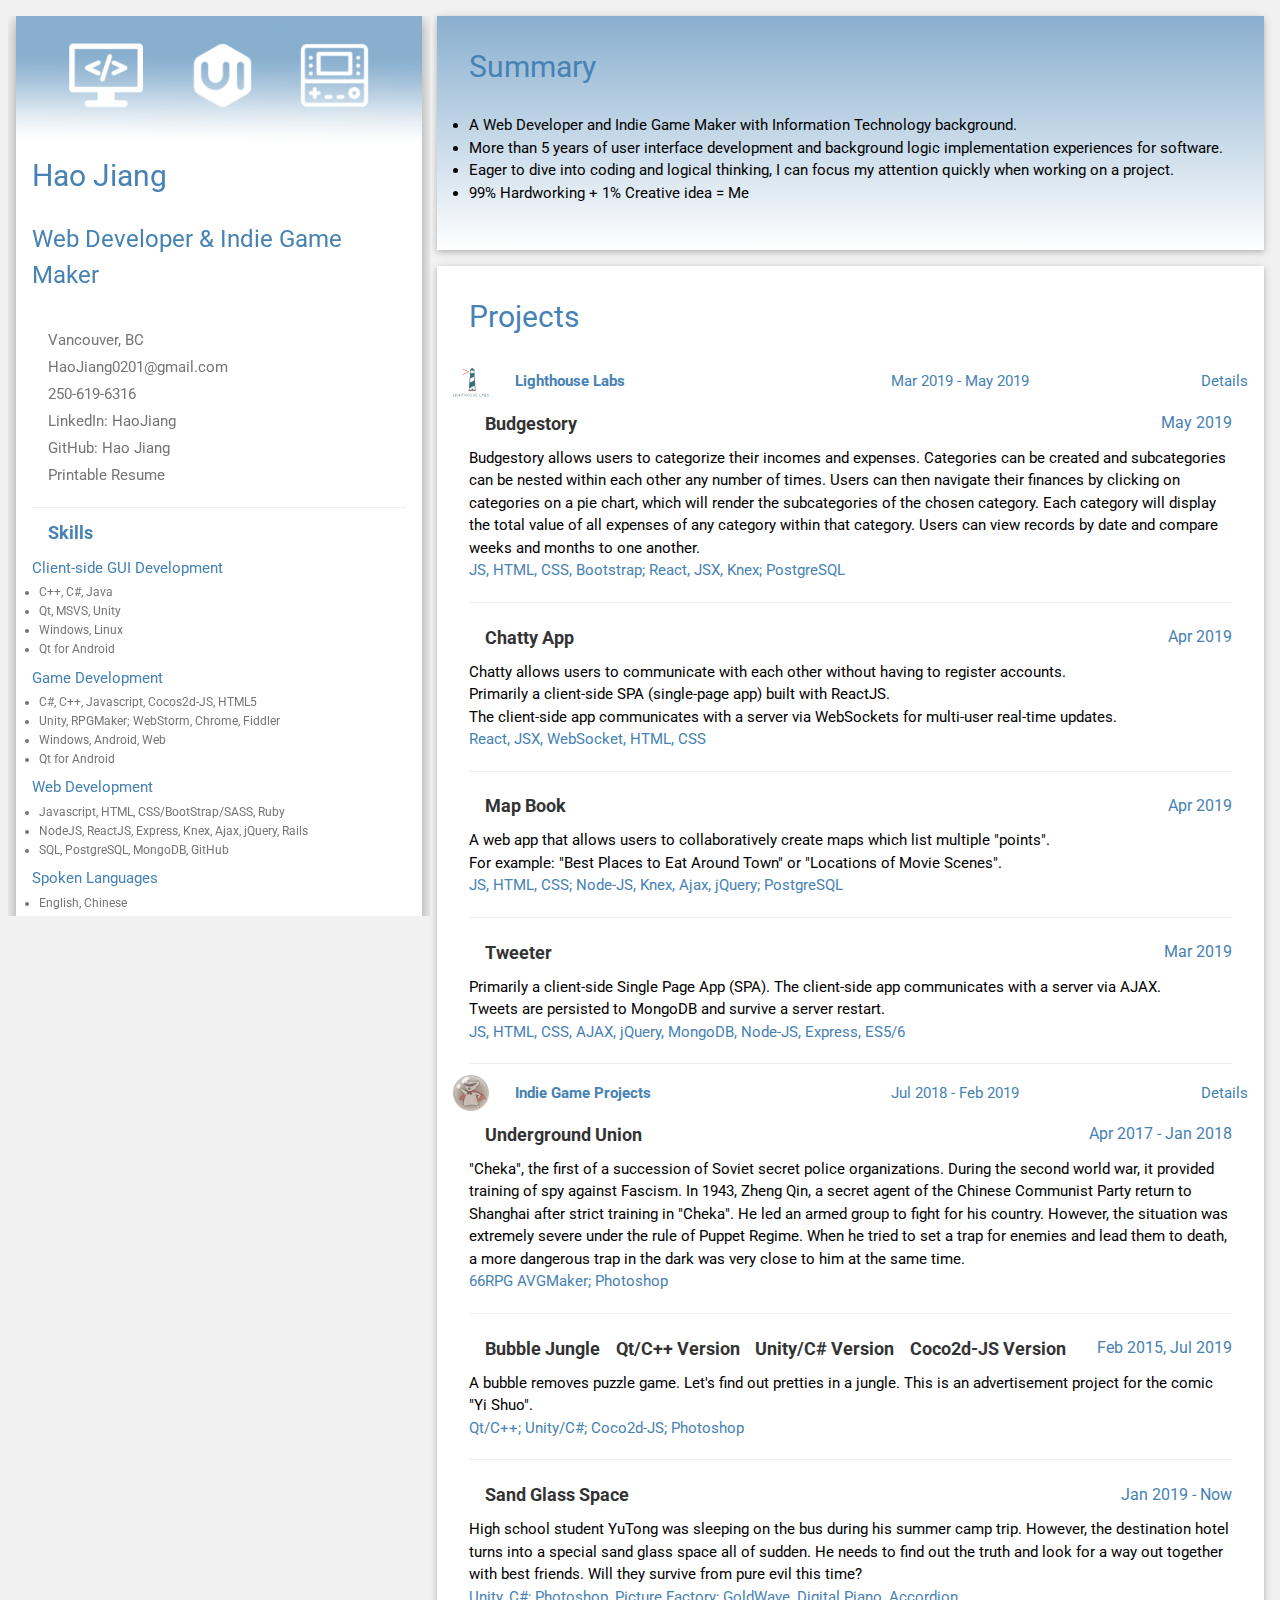
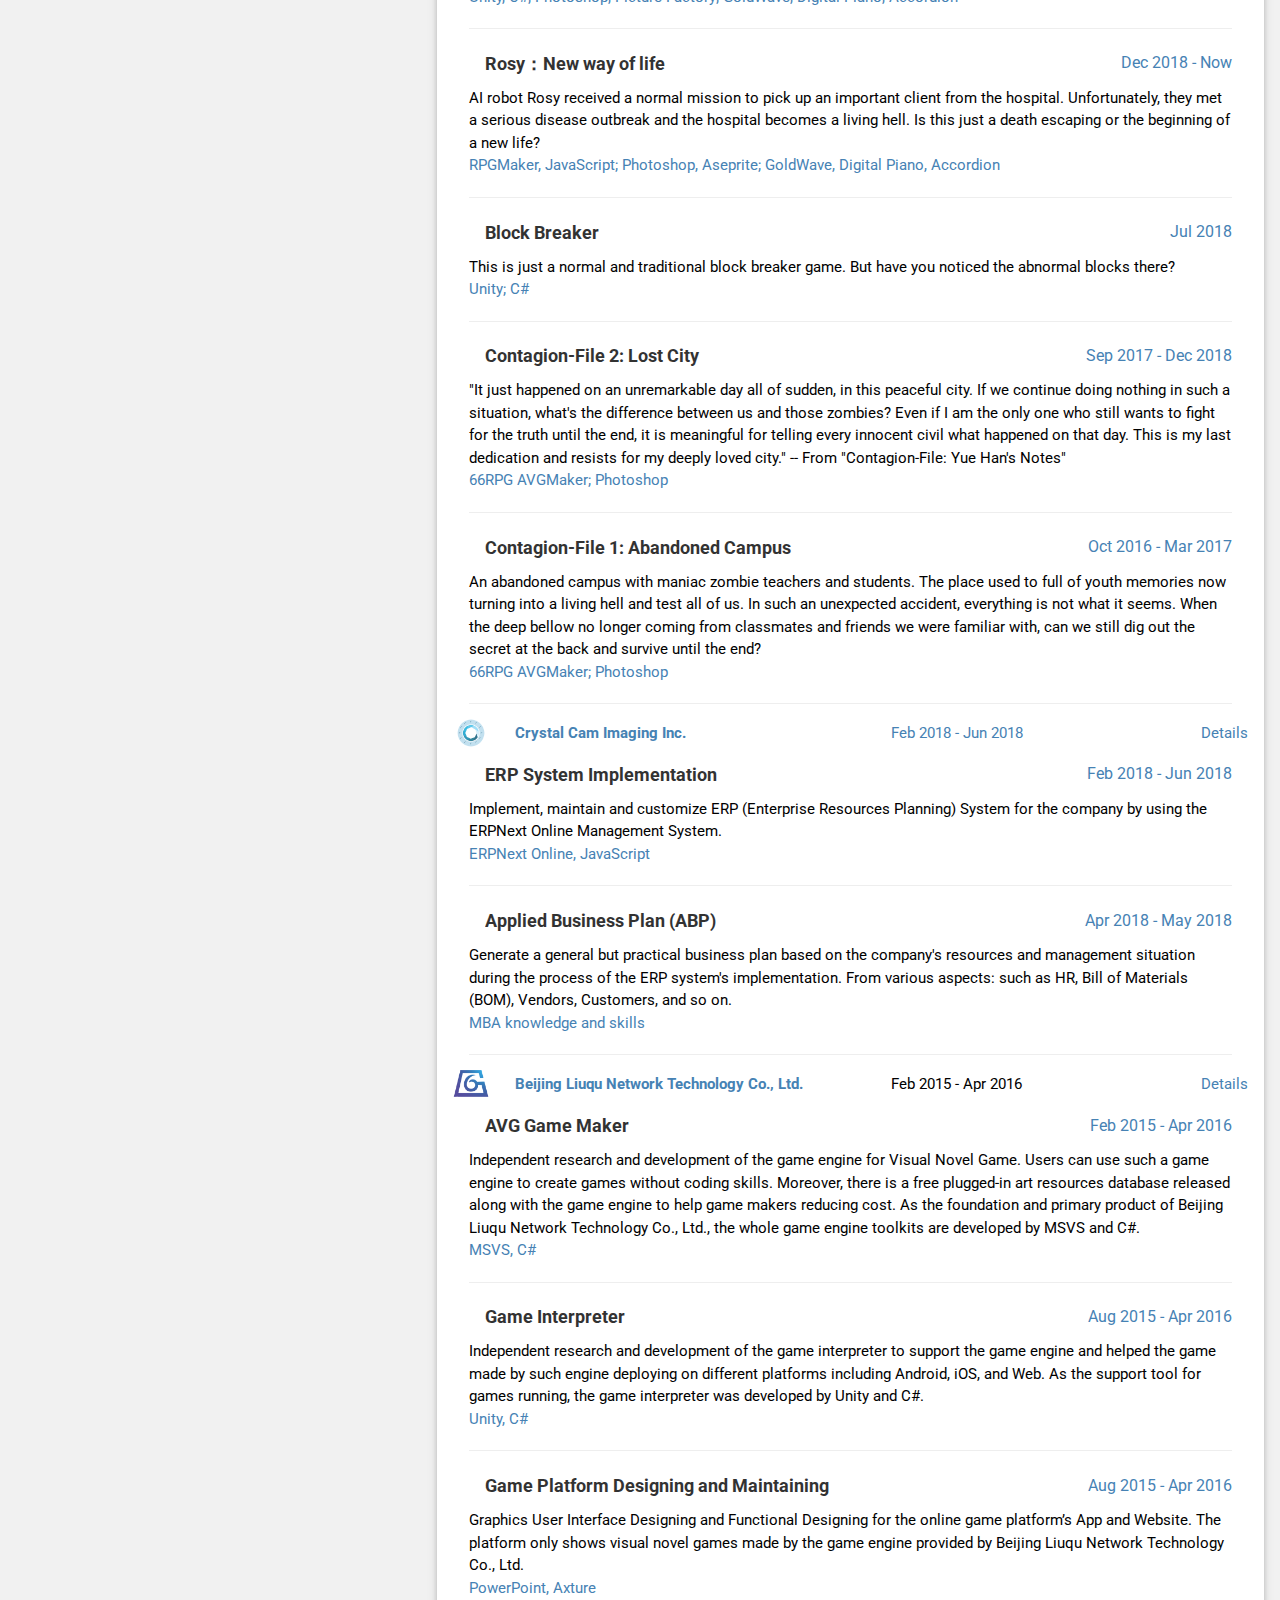
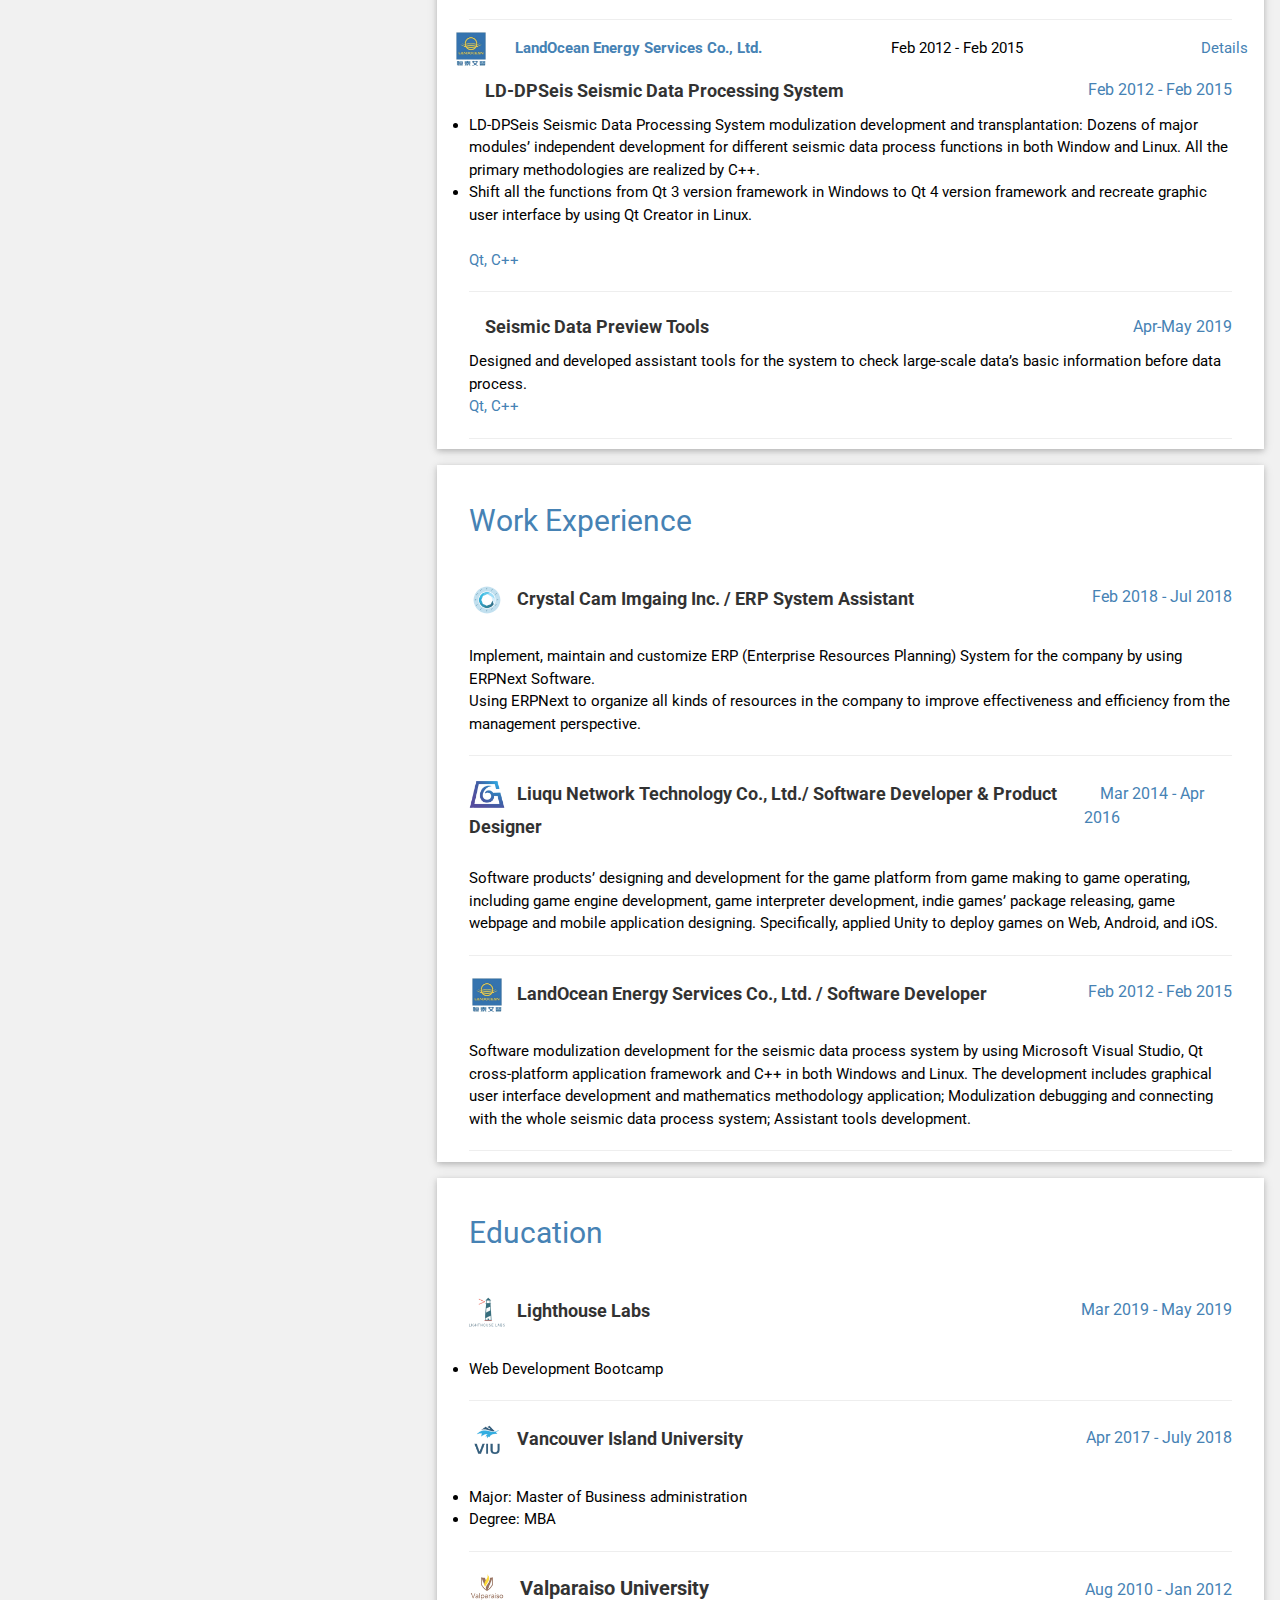
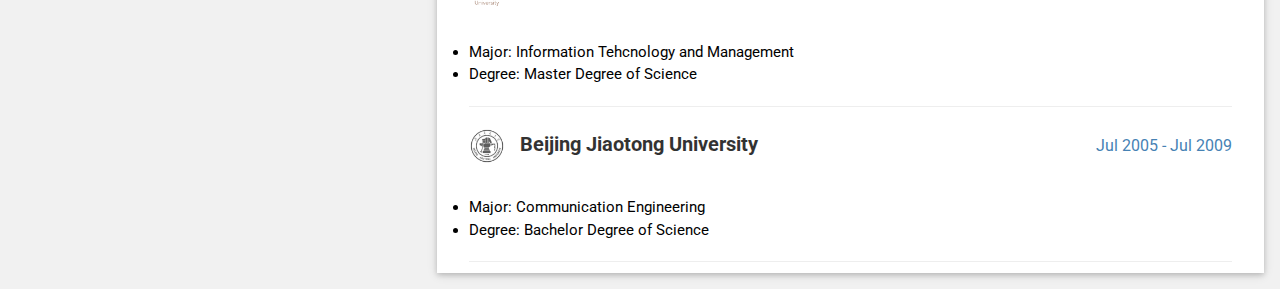
==== commit 1ea2266f: "Anniversary test" ====
--- a/index.html
+++ b/index.html
@@ -11,9 +11,580 @@
 <script src="https://cdn.staticfile.org/jquery/2.1.1/jquery.min.js"></script>
 <script src="https://cdn.staticfile.org/twitter-bootstrap/3.3.7/js/bootstrap.min.js"></script>
 
+
 <body class="w3-light-grey">
-  test
+
+  <!-- Page Container -->
+  <div class="w3-content w3-margin-top" style="max-width:1450px;">
+
+    <!-- The Grid -->
+    <div class="w3-row-padding">
+
+      <!-- Left Column -->
+      <div class="w3-third left-column">
+        <!-- <div class="w3-display-container">
+          <div class="w3-display-bottomleft w3-container w3-text-black">
+          </div>
+        </div> -->
+        <div class="w3-white w3-text-grey w3-card-4">
+          <img src="images/top-image.png" id="avatar">
+          <div class="w3-container main">
+            <h2 id="name" class="w3-text-new">Hao Jiang</h2><br>
+            <h3 id="profession">Web Developer & Indie Game Maker</h3><br>
+            <p><i class="fa fa-home fa-fw w3-margin-right w3-large w3-text-new"></i>Vancouver, BC</p>
+            <p><i class="fa fa-envelope fa-fw w3-margin-right w3-large w3-text-new"></i>HaoJiang0201@gmail.com</p>
+            <p><i class="fa fa-phone fa-fw w3-margin-right w3-large w3-text-new"></i>250-619-6316</p>
+            <p><i class="fab fa-linkedin fa-fw w3-margin-right w3-large w3-text-new"></i><a target="_blank" rel="noopener noreferrer" href="https://www.linkedin.com/in/hao-jiang-82b252139">LinkedIn: HaoJiang</a></p>
+            <p><i class="fab fa-github fa-fw w3-margin-right w3-large w3-text-new"></i><a target="_blank" rel="noopener noreferrer" href="https://github.com/HaoJiang0201">GitHub: Hao Jiang</a></p>
+            <p><i class="fas fa-download fa-fw w3-margin-right w3-large w3-text-new"></i><a target="_blank" rel="noopener noreferrer" href="https://resume.creddle.io/resume/4p5sglvezrr">Printable Resume</a></p>
+            <hr>
+
+            <p class="w3-large w3-text-new"><b><i class="fas fa-user-secret fa-fw w3-margin-right w3-text-new"></i> Skills </b></p>
+              <p class="skills-category w3-text-new"><i class=" fa fa-desktop fa-fw w3-text-new"></i> Client-side GUI Development </p>
+                <li class="skills-description">C++, C#, Java</li>
+                <li class="skills-description">Qt, MSVS, Unity</li>
+                <li class="skills-description">Windows, Linux</li>
+                <li class="skills-description">Qt for Android</li>
+              <p class="skills-category w3-text-new"><i class=" fa fa-gamepad fa-fw w3-text-new"></i> Game Development </p>
+                <li class="skills-description">C#, C++, Javascript, Cocos2d-JS, HTML5</li>
+                <li class="skills-description">Unity, RPGMaker; WebStorm, Chrome, Fiddler</li>
+                <li class="skills-description">Windows, Android, Web</li>
+                <li class="skills-description">Qt for Android</li>
+              <p class="skills-category w3-text-new"><i class=" fa fa-code fa-fw w3-text-new"></i> Web Development </p>
+                <li class="skills-description">Javascript, HTML, CSS/BootStrap/SASS, Ruby</li>
+                <li class="skills-description">NodeJS, ReactJS, Express, Knex, Ajax, jQuery, Rails</li>
+                <li class="skills-description">SQL, PostgreSQL, MongoDB, GitHub</li>
+              <p class="skills-category w3-text-new"><i class=" far fa-comments fa-fw w3-text-new"></i> Spoken Languages </p>
+                <li class="skills-description">English, Chinese</li>
+              <p class="skills-category w3-text-new"><i class=" fas fa-music fa-fw w3-text-new"></i> Other Abilities </p>
+                <li class="skills-description">Accordion, Piano</li>
+                <li class="skills-description">Swimming, Skating</li>
+              <br><br>
+          </div>
+        </div>
+
+        <!-- End Left Column -->
+      </div>
+
+      <!-- Right Column -->
+      <div class="w3-twothird right-column">
+        <!-- Summary Area -->
+        <div class="w3-container w3-card w3-white w3-margin-bottom content-area">
+          <h2 class="w3-padding-12 w3-text-new">
+            <i class="far fa-address-card fa-fw w3-margin-right w3-xxlarge" ></i>Summary
+          </h2>
+          <div class="w3-container">
+            <li>A Web Developer and Indie Game Maker with Information Technology background.</li>
+            <li>More than 5 years of user interface development and background logic implementation experiences for software.</li>
+            <li>Eager to dive into coding and logical thinking, I can focus my attention quickly when working on a project.</li>
+            <li>99% Hardworking + 1% Creative idea = Me</li>
+            <br>
+            <br>
+          </div>
+        </div>
+        <!-- Projects List -->
+        <div class="w3-container w3-card w3-white w3-margin-bottom">
+          <h2 class="w3-text-new w3-padding-12">
+            <i class="fa fa-cubes fa-fw w3-margin-right w3-xxlarge w3-text-new"></i>Projects
+          </h2>
+          <!-- LHL Projects-->
+          <div class="panel panel-default">
+            <!-- LHL Projects Header -->
+            <div class="panel-heading" style="background-color: white">
+              <a data-toggle="collapse" data-parent="#accordion" href="#LHL-Projects">
+                <div class="fold-area-header">
+                  <img src="images/LHL.png" class="company-logo w3-opacity">
+                  <b><p class="panel-title w3-text-new company-name">Lighthouse Labs</p></b>
+                  <p class="panel-title w3-text-new fold-area-date"><i class="fa fa-calendar fa-fw"></i>Mar 2019 - May 2019</p>
+                  <p class="panel-title w3-text-new">Details</p>
+                </div>
+              </a>
+            </div>
+            <!-- LHL Projects Details Inside Folder Area -->
+            <div id="LHL-Projects" class="panel-collapse collapse">
+              <div class="panel-body">
+                <!-- LHL Budget Planner Project -->
+                <div class="w3-container">
+                  <div class="container-header">
+                    <h5 class="w3-opacity"><a class="project-link" href="https://github.com/HaoJiang0201/LHL-P6-Budgestory" target="_blank"><i class="fab fa-github fa-fw w3-margin-right w3-large w3-text-new"></i><b>Budgestory</b></a></h5>
+                    <h6 class="w3-text-new"><i class="fa fa-calendar fa-fw w3-margin-right"></i>May 2019</h6>
+                  </div>
+                  <p>Budgestory allows users to categorize their incomes and expenses.
+                    Categories can be created and subcategories can be nested within each other any number of times.
+                    Users can then navigate their finances by clicking on categories on a pie chart, which will render the subcategories of the chosen category.
+                    Each category will display the total value of all expenses of any category within that category.
+                    Users can view records by date and compare weeks and months to one another.</p>
+                  <p class="coding-language"> JS, HTML, CSS, Bootstrap; React, JSX, Knex; PostgreSQL</p>
+                  <hr>
+                </div>
+                <!-- LHL Jungle Project -->
+                <!-- <div class="w3-container">
+                  <div class="container-header">
+                    <h5 class="w3-opacity"><a class="project-link" href="https://github.com/HaoJiang0201/LHL-P5-Jungle" target="_blank"><i class="fab fa-github fa-fw w3-margin-right w3-large w3-text-new"></i><b>Jungle</b></a></h5>
+                    <h6 class="w3-text-new"><i class="fa fa-calendar fa-fw w3-margin-right"></i>May 2019</h6>
+                  </div>
+                  <p> An Amazon-like e-commerce marketplace platform for practicing Ruby on Rails.<br>
+                      Including all basic functions in the following:<br>
+                    <li>products list, details, checkout and review</li>
+                    <li>user signup, login, and shopping cart</li>
+                    <li>administrator's add, delete, edit products and their categories</li>
+                  </p>
+
+                  <p class="coding-language"> Ruby, Rails, PostgreSQL, HTML, CSS</p>
+                  <hr>
+                </div> -->
+                <!-- LHL Chatty App Project -->
+                <div class="w3-container">
+                  <div class="container-header">
+                    <h5 class="w3-opacity"><a class="project-link" href="https://github.com/HaoJiang0201/LHL-P4-ChattyApp" target="_blank"><i class="fab fa-github fa-fw w3-margin-right w3-large w3-text-new"></i><b>Chatty App</b></a></h5>
+                    <h6 class="w3-text-new"><i class="fa fa-calendar fa-fw w3-margin-right"></i>Apr 2019</h6>
+                  </div>
+                  <p>Chatty allows users to communicate with each other without having to register accounts.<br>Primarily a client-side SPA (single-page app) built with ReactJS.<br>
+                  The client-side app communicates with a server via WebSockets for multi-user real-time updates.</p>
+                  <p class="coding-language"> React, JSX, WebSocket, HTML, CSS</p>
+                  <hr>
+                </div>
+                <!-- LHL Map Book Project -->
+                <div class="w3-container">
+                  <div class="container-header">
+                    <h5 class="w3-opacity"><a class="project-link" href="https://github.com/HaoJiang0201/LHL-P3-Mapbook" target="_blank"><i class="fab fa-github fa-fw w3-margin-right w3-large w3-text-new"></i><b>Map Book</b></a></h5>
+                    <h6 class="w3-text-new"><i class="fa fa-calendar fa-fw w3-margin-right"></i>Apr 2019</h6>
+                  </div>
+                  <p>A web app that allows users to collaboratively create maps which list multiple "points".<br>
+                  For example: "Best Places to Eat Around Town" or "Locations of Movie Scenes".</p>
+                  <p class="coding-language">JS, HTML, CSS; Node-JS, Knex, Ajax, jQuery; PostgreSQL</p>
+                  <hr>
+                </div>
+                <!-- LHL Tweeter Project -->
+                <div class="w3-container">
+                  <div class="container-header">
+                    <h5 class="w3-opacity"><a class="project-link" href="https://github.com/HaoJiang0201/LHL-P2-Tweeter" target="_blank"><i class="fab fa-github fa-fw w3-margin-right w3-large w3-text-new"></i><b>Tweeter</b></a></h5>
+                    <h6 class="w3-text-new"><i class="fa fa-calendar fa-fw w3-margin-right"></i>Mar 2019</h6>
+                  </div>
+                  <p>Primarily a client-side Single Page App (SPA). The client-side app communicates with a server via AJAX.<br>Tweets are persisted to MongoDB and survive a server restart.</p>
+                  <p class="coding-language">JS, HTML, CSS, AJAX, jQuery, MongoDB, Node-JS, Express, ES5/6</p>
+                  <hr>
+                </div>
+                <!-- LHL Tiny App Project -->
+                <!-- <div class="w3-container">
+                  <div class="container-header">
+                    <h5 class="w3-opacity"><a class="project-link" href="https://github.com/HaoJiang0201/LHL-P1-TinyApp" target="_blank"><i class="fab fa-github fa-fw w3-margin-right w3-large w3-text-new"></i><b>Tiny App</b></a></h5>
+                    <h6 class="w3-text-new"><i class="fa fa-calendar fa-fw w3-margin-right"></i>March 2019</h6>
+                  </div>
+                  <p>A full stack web app built with Node and Express that allows users to shorten long URLs.</p>
+                  <p class="coding-language">JS, HTML, CSS, Node-JS, Express, ES5/6</p>
+                  <hr>
+                </div> -->
+              </div>
+            </div>
+          </div>
+
+          <!-- Indie Game Projects-->
+          <div class="panel panel-default">
+            <!-- Indie Game Projects Header -->
+            <div class="panel-heading" style="background-color: white">
+              <a data-toggle="collapse" data-parent="#accordion" href="#IndieGame-Projects">
+                <div class="fold-area-header">
+                  <img src="images/HaoYuStudio.png" class="company-logo w3-opacity">
+                  <b><p class="panel-title w3-text-new company-name">Indie Game Projects</p></b>
+                  <p class="panel-title w3-text-new fold-area-date"><i class="fa fa-calendar fa-fw"></i>Jul 2018 - Feb 2019</p>
+                  <p class="panel-title w3-text-new">Details</p>
+                </div>
+              </a>
+            </div>
+            <!-- HaoYuStudio Projects Details Inside Folder Area -->
+            <div id="IndieGame-Projects" class="panel-collapse collapse">
+              <div class="panel-body">
+			  
+				<!-- HaoYuStudio Underground Joint -->
+                <div class="w3-container">
+                  <div class="container-header">
+                    <h5 class="w3-opacity"><a class="project-link" href="https://github.com/HaoJiang0201/Unity-UndergroundUnion" target="_blank">
+                      <i class="fab fa-github fa-fw w3-margin-right w3-large w3-text-new"></i><b>Underground Union</b></a>
+                    </h5>
+                    <h6 class="w3-text-new"><i class="fa fa-calendar fa-fw w3-margin-right"></i>Apr 2017 - Jan 2018</h6>
+                  </div>
+                  <p>"Cheka", the first of a succession of Soviet secret police organizations.
+                    During the second world war, it provided training of spy against Fascism.
+                    In 1943, Zheng Qin, a secret agent of the Chinese Communist Party return to Shanghai after strict training in "Cheka".
+                    He led an armed group to fight for his country. However, the situation was extremely severe under the rule of Puppet Regime.
+                    When he tried to set a trap for enemies and lead them to death, a more dangerous trap in the dark was very close to him at the same time.</p>
+                  <p class="coding-language">66RPG AVGMaker; Photoshop</p>
+                  <hr>
+                </div>
+				
+				<!-- HaoYuStudio Bubble Jungle -->
+                <div class="w3-container">
+                  <div class="container-header">
+                    <h5 class="w3-opacity"><i class="fab fa-github fa-fw w3-margin-right w3-large w3-text-new"></i><b>Bubble Jungle&nbsp;&nbsp;</b></h5>
+					<a class="project-link" href="https://github.com/HaoJiang0201/Qt-BubbleJungle" target="_blank">
+						<h5 class="w3-opacity"><b>Qt/C++ Version&nbsp;&nbsp;</b></h5>
+					</a>
+					<a class="project-link" href="https://github.com/HaoJiang0201/Unity-BubbleJungle" target="_blank">
+						<h5 class="w3-opacity"><b>Unity/C# Version&nbsp;&nbsp;</b></h5>
+					</a>
+					<a class="project-link" href="https://github.com/HaoJiang0201/Cocos2d-JS-BubbleJungle" target="_blank">
+						<h5 class="w3-opacity"><b>Coco2d-JS Version&nbsp;&nbsp;</b></h5>
+					</a>
+					<h6 class="w3-text-new"><i class="fa fa-calendar fa-fw w3-margin-right"></i>Feb 2015, Jul 2019</h6>
+                  </div>
+				  
+                  <p>A bubble removes puzzle game. Let's find out pretties in a jungle.
+				  This is an advertisement project for the comic "Yi Shuo".</p>
+                  <p class="coding-language">Qt/C++; Unity/C#; Coco2d-JS; Photoshop</p>
+                  <hr>
+                </div>
+			  
+			  
+                <!-- HaoYuStudio Sand Glass Space -->
+                <div class="w3-container">
+                  <div class="container-header">
+                    <h5 class="w3-opacity"><a class="project-link" href="https://github.com/HaoJiang0201/Unity-Sand-Glass-Space" target="_blank">
+						<i class="fab fa-github fa-fw w3-margin-right w3-large w3-text-new"></i><b>Sand Glass Space</b></a>
+					</h5>
+                    <h6 class="w3-text-new"><i class="fa fa-calendar fa-fw w3-margin-right"></i>Jan 2019 - Now</h6>
+                  </div>
+                  <p> High school student YuTong was sleeping on the bus during his summer camp trip.
+				  However, the destination hotel turns into a special sand glass space all of sudden.
+				  He needs to find out the truth and look for a way out together with best friends.
+				  Will they survive from pure evil this time?</p>
+                  <p class="coding-language">Unity, C#; Photoshop, Picture Factory; GoldWave, Digital Piano, Accordion</p>
+                  <hr>
+                </div>
+                <!-- HaoYuStudio Rosy -->
+                <div class="w3-container">
+                  <div class="container-header">
+                    <h5 class="w3-opacity"><a class="project-link" href="https://github.com/HaoJiang0201/Rosy-New-way-of-life" target="_blank">
+						<i class="fab fa-github fa-fw w3-margin-right w3-large w3-text-new"></i><b>Rosy：New way of life</b></a>
+					</h5>
+                    <h6 class="w3-text-new"><i class="fa fa-calendar fa-fw w3-margin-right"></i>Dec 2018 - Now</h6>
+                  </div>
+                  <p>AI robot Rosy received a normal mission to pick up an important client from the hospital.
+				  Unfortunately, they met a serious disease outbreak and the hospital becomes a living hell.
+				  Is this just a death escaping or the beginning of a new life?</p>
+                  <p class="coding-language">RPGMaker, JavaScript; Photoshop, Aseprite; GoldWave, Digital Piano, Accordion</p>
+                  <hr>
+                </div>
+				
+				<!-- HaoYuStudio Block Breaker -->
+                <div class="w3-container">
+                  <div class="container-header">
+                    <h5 class="w3-opacity">
+						<a class="project-link" href="https://github.com/HaoJiang0201/Unity-BlockBreaker" target="_blank">
+							<i class="fab fa-github fa-fw w3-margin-right w3-large w3-text-new"></i><b>Block Breaker</b>
+						</a>
+                    </h5>
+                    <h6 class="w3-text-new"><i class="fa fa-calendar fa-fw w3-margin-right"></i>Jul 2018</h6>
+                  </div>
+                  <p>This is just a normal and traditional block breaker game. But have you noticed the abnormal blocks there?</p>
+                  <p class="coding-language">Unity; C#</p>
+                  <hr>
+                </div>
+                
+                <!-- HaoYuStudio Contagion-File 2: Lost City -->
+                <div class="w3-container">
+                  <div class="container-header">
+                    <h5 class="w3-opacity"><a class="project-link" href="http://www.66rpg.com/game/1037228" target="_blank">
+                      <i class="fab fa-github fa-fw w3-margin-right w3-large w3-text-new"></i><b>Contagion-File 2: Lost City</b></a>
+                    </h5>
+                    <h6 class="w3-text-new"><i class="fa fa-calendar fa-fw w3-margin-right"></i>Sep 2017 - Dec 2018</h6>
+                  </div>
+                  <p>"It just happened on an unremarkable day all of sudden, in this peaceful city.
+                    If we continue doing nothing in such a situation, what's the difference between us and those zombies?
+                    Even if I am the only one who still wants to fight for the truth until the end, it is meaningful for telling every innocent civil what happened on that day.
+                    This is my last dedication and resists for my deeply loved city."
+                    -- From "Contagion-File: Yue Han's Notes"</p>
+                  <p class="coding-language">66RPG AVGMaker; Photoshop</p>
+                  <hr>
+                </div>
+                <!-- HaoYuStudio Contagion-File 1: Abandoned Campus -->
+                <div class="w3-container">
+                  <div class="container-header">
+                    <h5 class="w3-opacity"><a class="project-link" href="http://www.66rpg.com/game/732823" target="_blank">
+                      <i class="fab fa-github fa-fw w3-margin-right w3-large w3-text-new"></i><b>Contagion-File 1: Abandoned Campus</b></a>
+                    </h5>
+                    <h6 class="w3-text-new"><i class="fa fa-calendar fa-fw w3-margin-right"></i>Oct 2016 - Mar 2017</h6>
+                  </div>
+                  <p>An abandoned campus with maniac zombie teachers and students.
+                    The place used to full of youth memories now turning into a living hell and test all of us.
+                    In such an unexpected accident, everything is not what it seems.
+                    When the deep bellow no longer coming from classmates and friends we were familiar with,
+                    can we still dig out the secret at the back and survive until the end?</p>
+                  <p class="coding-language">66RPG AVGMaker; Photoshop</p>
+                  <hr>
+                </div>
+              </div>
+            </div>
+          </div>
+
+          <!-- CCII Projects-->
+          <div class="panel panel-default">
+            <!-- CCII Projects Header -->
+            <div class="panel-heading" style="background-color: white">
+              <a data-toggle="collapse" data-parent="#accordion" href="#CCII-Projects">
+                <div class="fold-area-header">
+                  <img src="images/CCII.png" class="company-logo w3-opacity">
+                  <b><p class="panel-title w3-text-new company-name">Crystal Cam Imaging Inc.</p></b>
+                  <p class="panel-title w3-text-new fold-area-date"><i class="fa fa-calendar fa-fw"></i>Feb 2018 - Jun 2018</p>
+                  <p class="panel-title w3-text-new">Details</p>
+                </div>
+              </a>
+            </div>
+            <!-- CCII Projects Details Inside Folder Area -->
+            <div id="CCII-Projects" class="panel-collapse collapse">
+              <div class="panel-body">
+                <!-- CCII ERPNext System -->
+                <div class="w3-container">
+                  <div class="container-header">
+                    <h5 class="w3-opacity"><i class="fab fa-github fa-fw w3-margin-right w3-large w3-text-new"></i><b>ERP System Implementation</b></a></h5>
+                    <h6 class="w3-text-new"><i class="fa fa-calendar fa-fw w3-margin-right"></i>Feb 2018 - Jun 2018</h6>
+                  </div>
+                  <p> Implement, maintain and customize ERP (Enterprise Resources Planning)
+                  System for the company by using the ERPNext Online Management System.</p>
+                  <p class="coding-language">ERPNext Online, JavaScript</p>
+                  <hr>
+                </div>
+                <!-- CCII ABP -->
+                <div class="w3-container">
+                  <div class="container-header">
+                    <h5 class="w3-opacity"><i class="fab fa-github fa-fw w3-margin-right w3-large w3-text-new"></i><b>Applied Business Plan (ABP)</b></a></h5>
+                    <h6 class="w3-text-new"><i class="fa fa-calendar fa-fw w3-margin-right"></i>Apr 2018 - May 2018</h6>
+                  </div>
+                  <p>Generate a general but practical business plan based on the company's resources and management situation during the process of the ERP system's implementation. From various aspects: such as HR, Bill of Materials (BOM), Vendors, Customers, and so on.</p>
+                  <p class="coding-language">MBA knowledge and skills</p>
+                  <hr>
+                </div>
+              </div>
+            </div>
+          </div>
+
+          <!-- 66RPG Projects-->
+          <div class="panel panel-default">
+            <!-- 66RPG Projects Header -->
+            <div class="panel-heading" style="background-color: white">
+              <a data-toggle="collapse" data-parent="#accordion" href="#66RPG-Projects">
+                <div class="fold-area-header">
+                  <img src="images/66RPG.png" class="company-logo w3-opacity">
+                  <b><p class="panel-title w3-text-new company-name">Beijing Liuqu Network Technology Co., Ltd.</p></b>
+                  <p class="panel-title fold-area-date"><i class="fa fa-calendar fa-fw"></i>Feb 2015 - Apr 2016</p>
+                  <p class="panel-title w3-text-new">Details</p>
+                </div>
+              </a>
+            </div>
+            <!-- 66RPG Projects Details Inside Folder Area -->
+            <div id="66RPG-Projects" class="panel-collapse collapse">
+              <div class="panel-body">
+                <!-- 66RPG AVG Game Maker -->
+                <div class="w3-container">
+                  <div class="container-header">
+                    <h5 class="w3-opacity"><i class="fab fa-github fa-fw w3-margin-right w3-large w3-text-new"></i><b>AVG Game Maker</b></a></h5>
+                    <h6 class="w3-text-new"><i class="fa fa-calendar fa-fw w3-margin-right"></i>Feb 2015 - Apr 2016</h6>
+                  </div>
+                  <p>Independent research and development of the game engine for Visual Novel Game. Users can use such a game engine to create games without coding skills. Moreover, there is a free plugged-in art resources database released along with the game engine to help game makers reducing cost. As the foundation and primary product of Beijing Liuqu Network Technology Co., Ltd., the whole game engine toolkits are developed by MSVS and C#.</p>
+                  <p class="coding-language">MSVS, C#</p>
+                  <hr>
+                </div>
+                <!-- 66RPG Game Interpreter -->
+                <div class="w3-container">
+                  <div class="container-header">
+                    <h5 class="w3-opacity"><i class="fab fa-github fa-fw w3-margin-right w3-large w3-text-new"></i><b>Game Interpreter</b></a></h5>
+                    <h6 class="w3-text-new"><i class="fa fa-calendar fa-fw w3-margin-right"></i>Aug 2015 - Apr 2016</h6>
+                  </div>
+                  <p>Independent research and development of the game interpreter to support the game engine and helped the game made by such engine deploying on different platforms including Android, iOS, and Web. As the support tool for games running, the game interpreter was developed by Unity and C#.</p>
+                  <p class="coding-language">Unity, C#</p>
+                  <hr>
+                </div>
+                <!-- Product Designing -->
+                <div class="w3-container">
+                  <div class="container-header">
+                    <h5 class="w3-opacity"><i class="fab fa-github fa-fw w3-margin-right w3-large w3-text-new"></i><b>Game Platform Designing and Maintaining</b></a></h5>
+                    <h6 class="w3-text-new"><i class="fa fa-calendar fa-fw w3-margin-right"></i>Aug 2015 - Apr 2016</h6>
+                  </div>
+                  <p>Graphics User Interface Designing and Functional Designing for the online game platform’s App and Website. The platform only shows visual novel games made by the game engine provided by Beijing Liuqu Network Technology Co., Ltd.</p>
+                  <p class="coding-language">PowerPoint, Axture</p>
+                  <hr>
+                </div>
+              </div>
+            </div>
+          </div>
+          <!-- Landocean Projects-->
+          <div class="panel panel-default">
+            <!-- Landocean Projects Header -->
+            <div class="panel-heading" style="background-color: white">
+              <a data-toggle="collapse" data-parent="#accordion" href="#Landocean-Projects">
+                <div class="fold-area-header">
+                  <img src="images/Landocean.png" class="company-logo w3-opacity">
+                  <b><p class="panel-title w3-text-new company-name">LandOcean Energy Services Co., Ltd.</p></b>
+                  <p class="panel-title fold-area-date"><i class="fa fa-calendar fa-fw"></i>Feb 2012 - Feb 2015</p>
+                  <p class="panel-title w3-text-new">Details</p>
+                </div>
+              </a>
+            </div>
+            <!-- Landocean Projects Details Inside Folder Area -->
+            <div id="Landocean-Projects" class="panel-collapse collapse">
+              <div class="panel-body">
+                <!-- Landocean LD-DPSeis Seismic Data Processing System -->
+                <div class="w3-container">
+                  <div class="container-header">
+                    <h5 class="w3-opacity"><i class="fab fa-github fa-fw w3-margin-right w3-large w3-text-new"></i><b>LD-DPSeis Seismic Data Processing System</b></a></h5>
+                    <h6 class="w3-text-new"><i class="fa fa-calendar fa-fw w3-margin-right"></i>Feb 2012 - Feb 2015</h6>
+                  </div>
+                  <li>LD-DPSeis Seismic Data Processing System modulization development and transplantation: Dozens of major modules’ independent development for different seismic data process functions in both Window and Linux. All the primary methodologies are realized by C++.</li>
+                  <li>Shift all the functions from Qt 3 version framework in Windows to Qt 4 version framework and recreate graphic user interface by using Qt Creator in Linux.</li><br>
+                  <p class="coding-language">Qt, C++</p>
+                  <hr>
+                </div>
+                <!-- Landocean Seismic Data Preview Tools -->
+                <div class="w3-container">
+                  <div class="container-header">
+                    <h5 class="w3-opacity"><i class="fab fa-github fa-fw w3-margin-right w3-large w3-text-new"></i><b>Seismic Data Preview Tools</b></a></h5>
+                    <h6 class="w3-text-new"><i class="fa fa-calendar fa-fw w3-margin-right"></i>Apr-May 2019</h6>
+                  </div>
+                  <p>Designed and developed assistant tools for the system to check large-scale data’s basic information before data process.</p>
+                  <p class="coding-language">Qt, C++</p>
+                  <hr>
+                </div>
+              </div>
+            </div>
+          </div>
+          <!-- BJJT Projects-->
+          <!-- <div class="panel panel-default">
+            <div class="panel-heading" style="background-color: white">
+              <a data-toggle="collapse" data-parent="#accordion" href="#BJJT-Projects">
+                <div class="fold-area-header">
+                  <img src="images/BJJT.png" class="company-logo w3-opacity">
+                  <b><p class="panel-title w3-text-new company-name">Beijing Jiaotong University</p></b>
+                  <p class="panel-title fold-area-date"><i class="fa fa-calendar fa-fw"></i>Jul 2005 - Jul 2009</p>
+                  <p class="panel-title w3-text-new">Details</p>
+                </div>
+              </a>
+            </div>
+            <div id="BJJT-Projects" class="panel-collapse collapse">
+              <div class="panel-body">
+                <div class="w3-container">
+                  <div class="container-header">
+                    <h5 class="w3-opacity"><a class="project-link" href="https://github.com/silviabon/tandem-patient-portal" target="_blank"><i class="fab fa-github fa-fw w3-margin-right w3-large w3-text-new"></i><b>ERP System Implementation</b></a></h5>
+                    <h6 class="w3-text-new"><i class="fa fa-calendar fa-fw w3-margin-right"></i>Feb-Jun 2019</h6>
+                  </div>
+                  <p> Implement, maintain and customize ERP (Enterprise Resources Planning)
+                  System for the company by using ERPNext Online Management System.</p>
+                  <p class="coding-language">ERPNext Online, JavaScript</p>
+                  <hr>
+                </div>
+              </div>
+            </div>
+          </div> -->
+        </div>
+        <!-- Work Experiences -->
+        <div class="w3-container w3-card w3-white w3-margin-bottom">
+          <h2 class="w3-text-new w3-padding-16"><i class="fa fa-suitcase fa-fw w3-margin-right w3-xxlarge w3-text-new"></i>Work Experience</h2>
+          <!-- HaoYu Studio -->
+<!--           <div class="w3-container">
+            <div class="container-header">
+              <h5 class="w3-opacity"><b>Indie Game Maker / HaoYu Studio</b></h5>
+              <h6 class="w3-text-new"><i class="fa fa-calendar fa-fw w3-margin-right"></i>Apr 2016 - Now</h6>
+            </div>
+            <p>Volunteering at TMP as Frontend Web Developer. </p>
+             <p> HTML, CSS, JavaScript, React.</p>
+            <hr>
+          </div> -->
+          <!-- CCII -->
+          <div class="w3-container">
+            <div class="container-header">
+              <h5 class="w3-opacity w3-large"><img src="images/CCII.png" class="company-logo"><b>&nbsp;&nbsp;&nbsp;Crystal Cam Imgaing Inc. / ERP System Assistant</b></h5>
+              <h6 class="w3-text-new"><i class="fa fa-calendar fa-fw w3-margin-right"></i>Feb 2018 - Jul 2018</h6>
+            </div>
+            <br><p>Implement, maintain and customize ERP (Enterprise Resources Planning) System for the company by using ERPNext Software.<br>
+            Using ERPNext to organize all kinds of resources in the company to improve effectiveness and efficiency from the management perspective.</p>
+            <hr>
+          </div>
+          <!-- 66RPG -->
+          <div class="w3-container">
+            <div class="container-header">
+              <h5 class="w3-opacity w3-large"><img src="images/66RPG.png" class="company-logo"><b>&nbsp;&nbsp;&nbsp;Liuqu Network Technology Co., Ltd./ Software Developer & Product Designer</b></h5>
+              <h6 class="w3-text-new"><i class="fa fa-calendar fa-fw w3-margin-right"></i>Mar 2014 - Apr 2016</h6>
+            </div>
+            <br><p>Software products’ designing and development for the game platform from game making to game operating, including game engine development, game interpreter development, indie games’ package releasing, game webpage and mobile application designing. Specifically, applied Unity to deploy games on Web, Android, and iOS.</p>
+            <hr>
+          </div>
+          <!-- Landocean -->
+          <div class="w3-container">
+            <div class="container-header">
+              <h5 class="w3-opacity w3-large"><img src="images/Landocean.png" class="company-logo"><b>&nbsp;&nbsp;&nbsp;LandOcean Energy Services Co., Ltd. / Software Developer</b></h5>
+              <h6 class="w3-text-new"><i class="fa fa-calendar fa-fw w3-margin-right"></i>Feb 2012 - Feb 2015</h6>
+            </div>
+            <br><p>Software modulization development for the seismic data process system by using Microsoft Visual Studio, Qt cross-platform application framework and C++ in both Windows and Linux.
+            The development includes graphical user interface development and mathematics methodology application; Modulization debugging and connecting with the whole seismic data process system; Assistant tools development.</p>
+            <hr>
+          </div>
+          <!-- <div class="w3-container">
+            <div class="container-header">
+              <h5 class="w3-opacity w3-large"><img src="images/BJJT.png" class="company-logo"><b>&nbsp;&nbsp;&nbsp;Beijing Jiaotong University IT Lab. / Software Developer</b></h5>
+              <h6 class="w3-text-new"><i class="fa fa-calendar fa-fw w3-margin-right"></i>Jul 2005 - Jul 2009</h6>
+            </div>
+            <br><p>Developed software tools for communication engineering scientific research under professor’s guidance, which belong to 2008 Beijing undergraduate students’ innovation and practice projects.
+            Included a specific software’s development and application for large-scale network’s data process and analysis.</p>
+            <hr>
+          </div> -->
+        </div>
+        <!-- Education -->
+        <div class="w3-container w3-card w3-white w3-margin-bottom">
+          <h2 class="w3-text-new w3-padding-16"><i class="fas fa-user-graduate fa-fw w3-margin-right w3-xxlarge w3-text-new"></i>Education</h2>
+          <!-- <div class="w3-container">
+            <div class="container-header">
+              <h5 class="w3-opacity w3-large"><img src="images/Udemy.png" class="company-logo"><b>&nbsp;&nbsp;&nbsp;Udemy Online Courses</b></h5>
+              <h6 class="w3-text-new"><i class="fa fa-calendar fa-fw w3-margin-right"></i>Jul 2018 - Current</h6>
+            </div>
+            <br><li>C# Unity Developer 2D: Learn to Code Making Games</li>
+            <hr>
+          </div> -->
+          <div class="w3-container">
+            <div class="container-header">
+              <h5 class="w3-opacity w3-large"><img src="images/LHL.png" class="company-logo"><b>&nbsp;&nbsp;&nbsp;Lighthouse Labs</b></h5>
+              <h6 class="w3-text-new"><i class="fa fa-calendar fa-fw w3-margin-right"></i>Mar 2019 - May 2019</h6>
+            </div>
+            <br><li>Web Development Bootcamp</li>
+            <hr>
+          </div>
+          <div class="w3-container">
+            <div class="container-header">
+              <h5 class="w3-opacity w3-large"><img src="images/VIU.png" class="company-logo"><b>&nbsp;&nbsp;&nbsp;Vancouver Island University</b></h5>
+              <h6 class="w3-text-new"><i class="fa fa-calendar fa-fw w3-margin-right"></i>Apr 2017 - July 2018</h6>
+            </div>
+            <br><li>Major: Master of Business administration</li>
+            <li>Degree: MBA</li>
+            <hr>
+          </div>
+          <div class="w3-container">
+            <div class="container-header">
+              <h4 class="w3-opacity"><img src="images/VU.png" class="company-logo"><b>&nbsp;&nbsp;&nbsp;Valparaiso University</b></h4>
+              <h6 class="w3-text-new"><i class="fa fa-calendar fa-fw w3-margin-right"></i>Aug 2010 - Jan 2012</h6>
+            </div>
+            <br><li>Major: Information Tehcnology and Management</li>
+            <li>Degree: Master Degree of Science</li>
+            <hr>
+          </div>
+          <div class="w3-container">
+            <div class="container-header">
+              <h4 class="w3-opacity"><img src="images/BJJT.png" class="company-logo"><b>&nbsp;&nbsp;&nbsp;Beijing Jiaotong University</b></h4>
+              <h6 class="w3-text-new"><i class="fa fa-calendar fa-fw w3-margin-right"></i>Jul 2005 - Jul 2009</h6>
+            </div>
+            <br><li>Major: Communication Engineering</li>
+            <li>Degree: Bachelor Degree of Science</li>
+            <hr>
+          </div>
+
+        </div>
+
+        <!-- End Right Column -->
+      </div>
+
+      <!-- End Grid -->
+    </div>
+
+    <!-- End Page Container -->
+  </div>
+
 </body>
 
-
 </html>